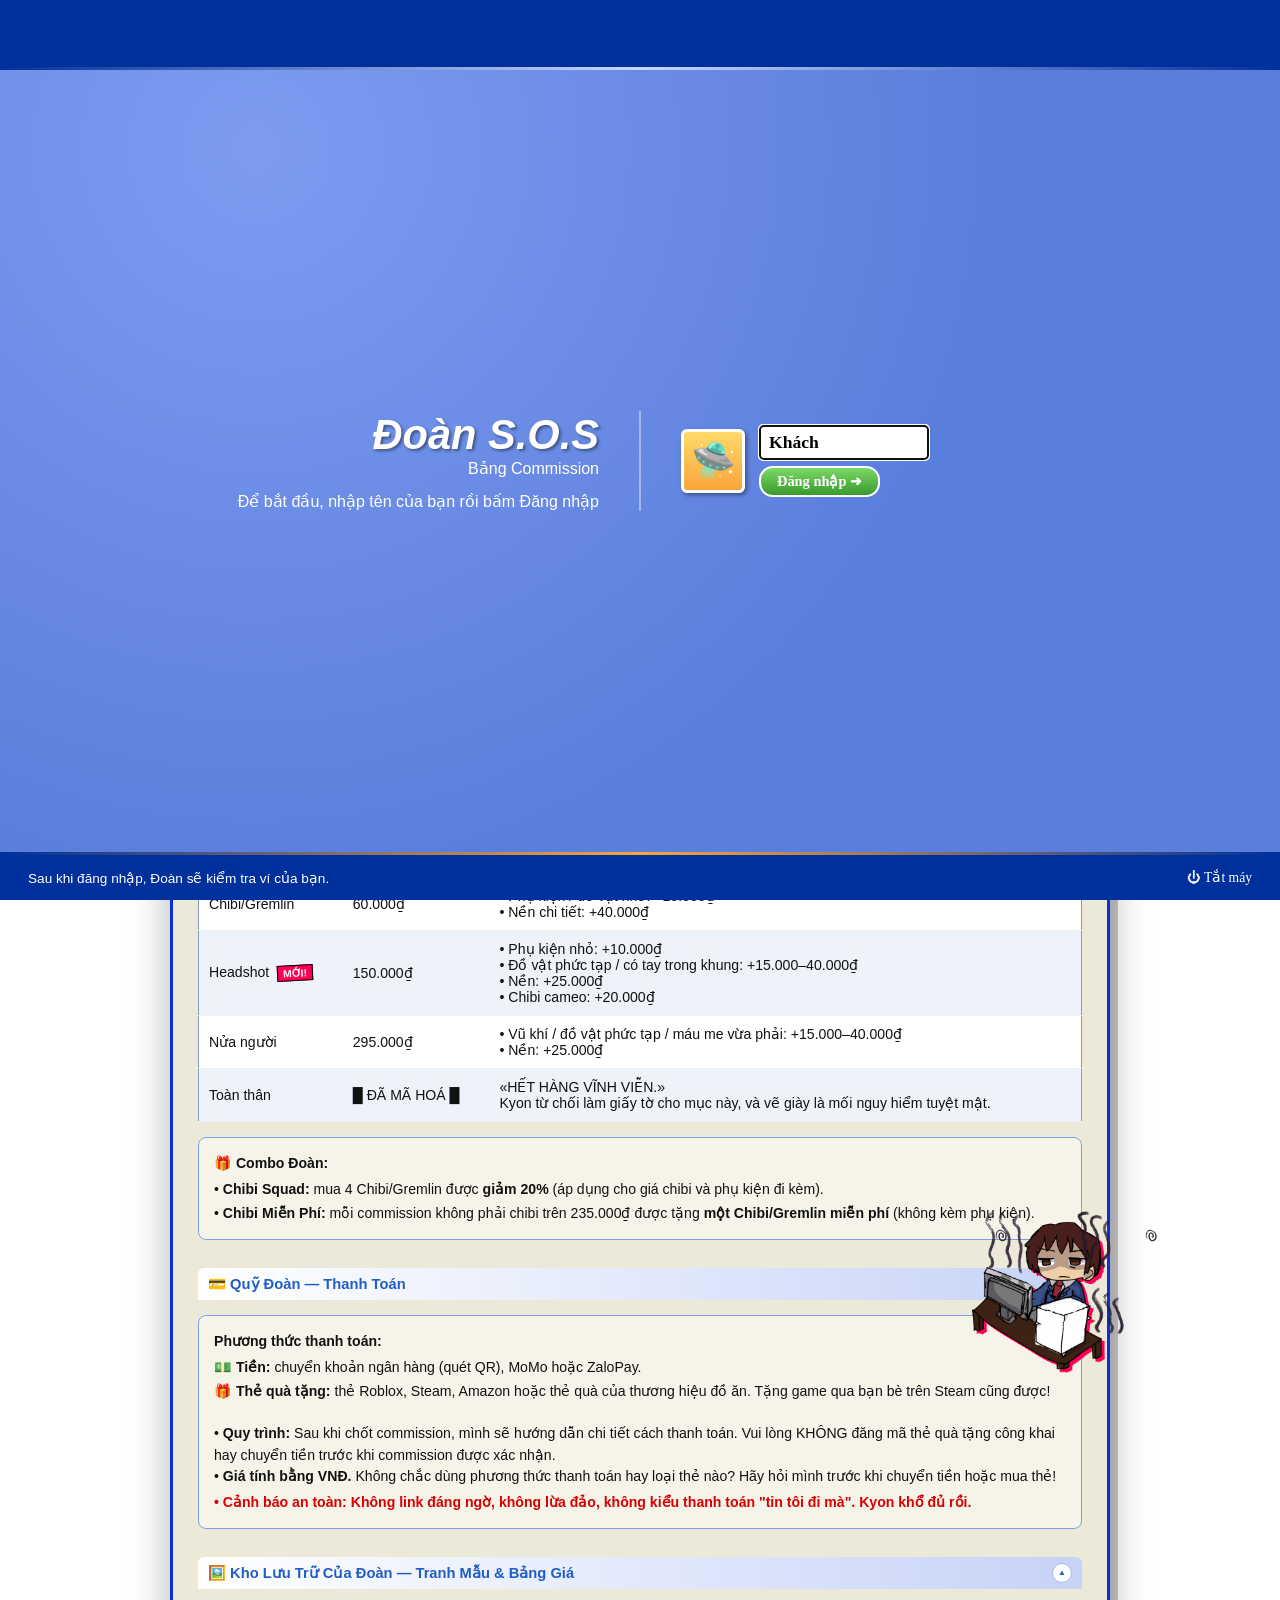
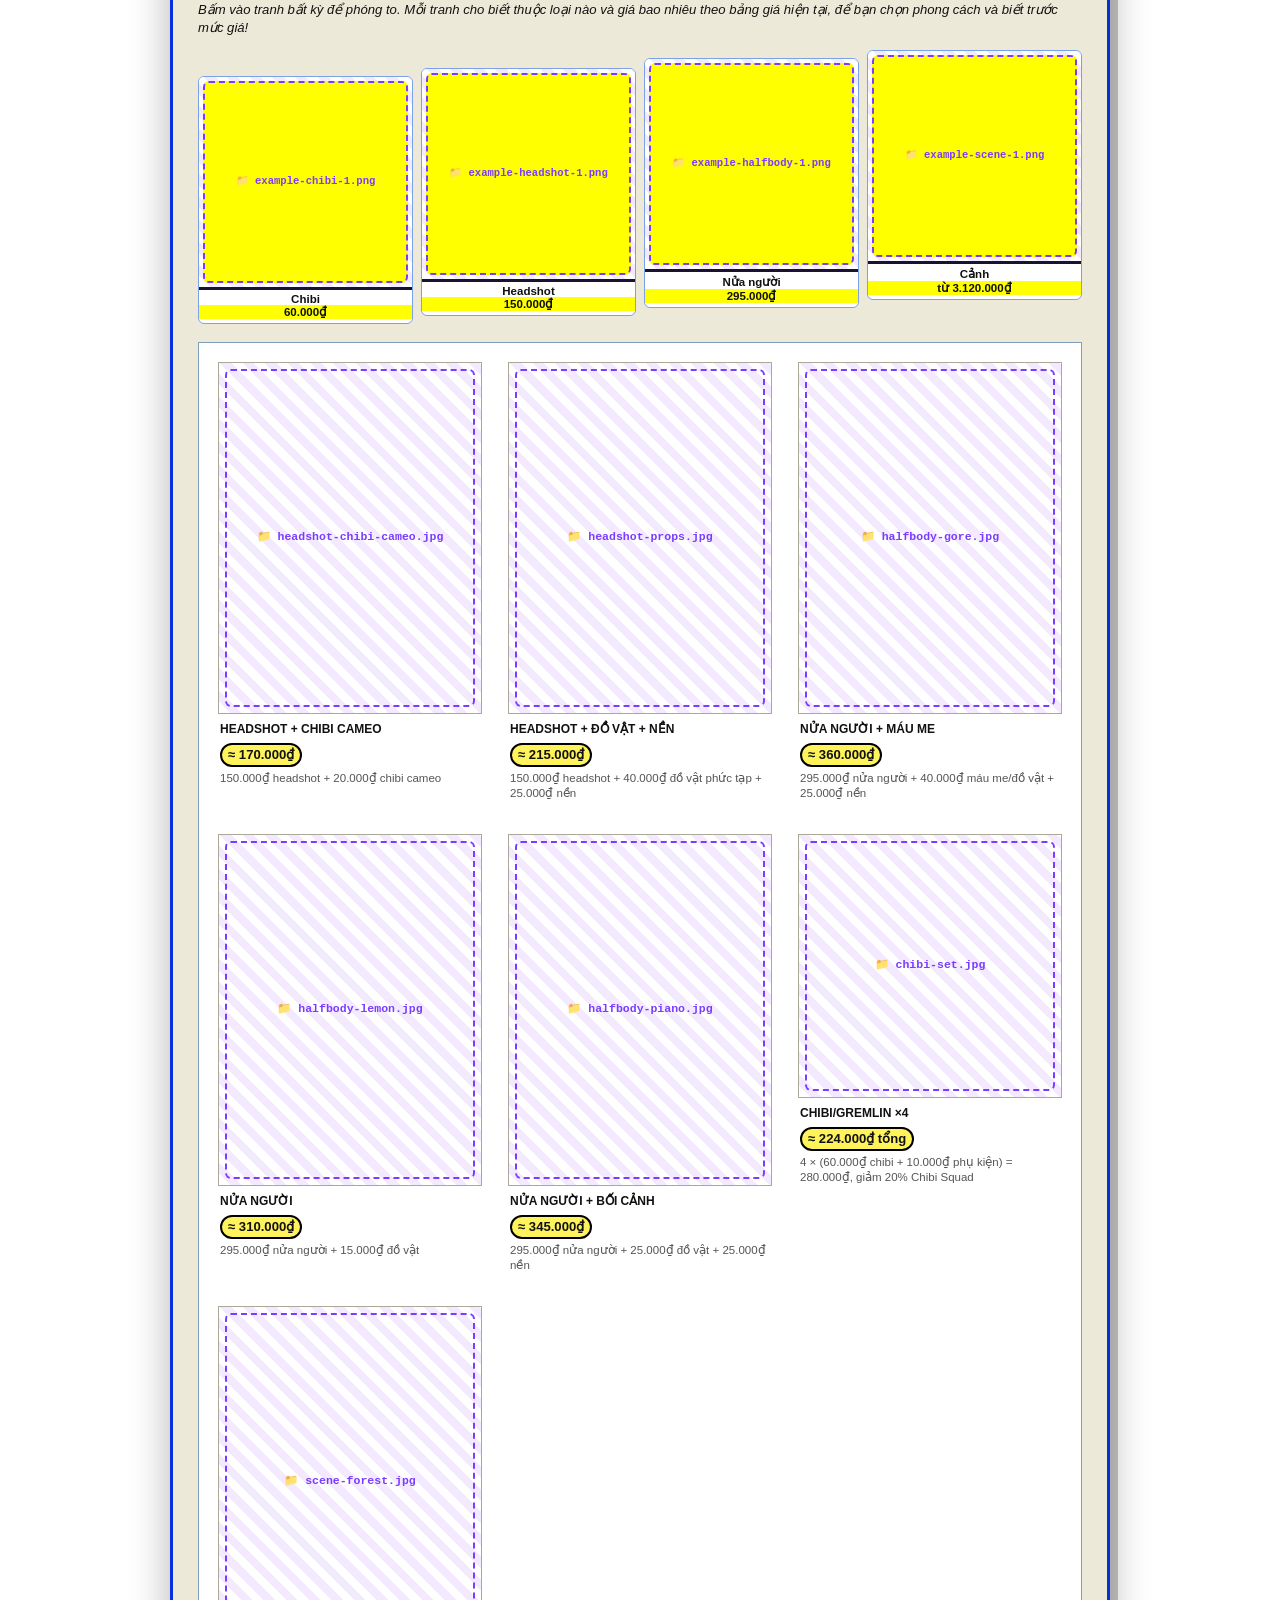
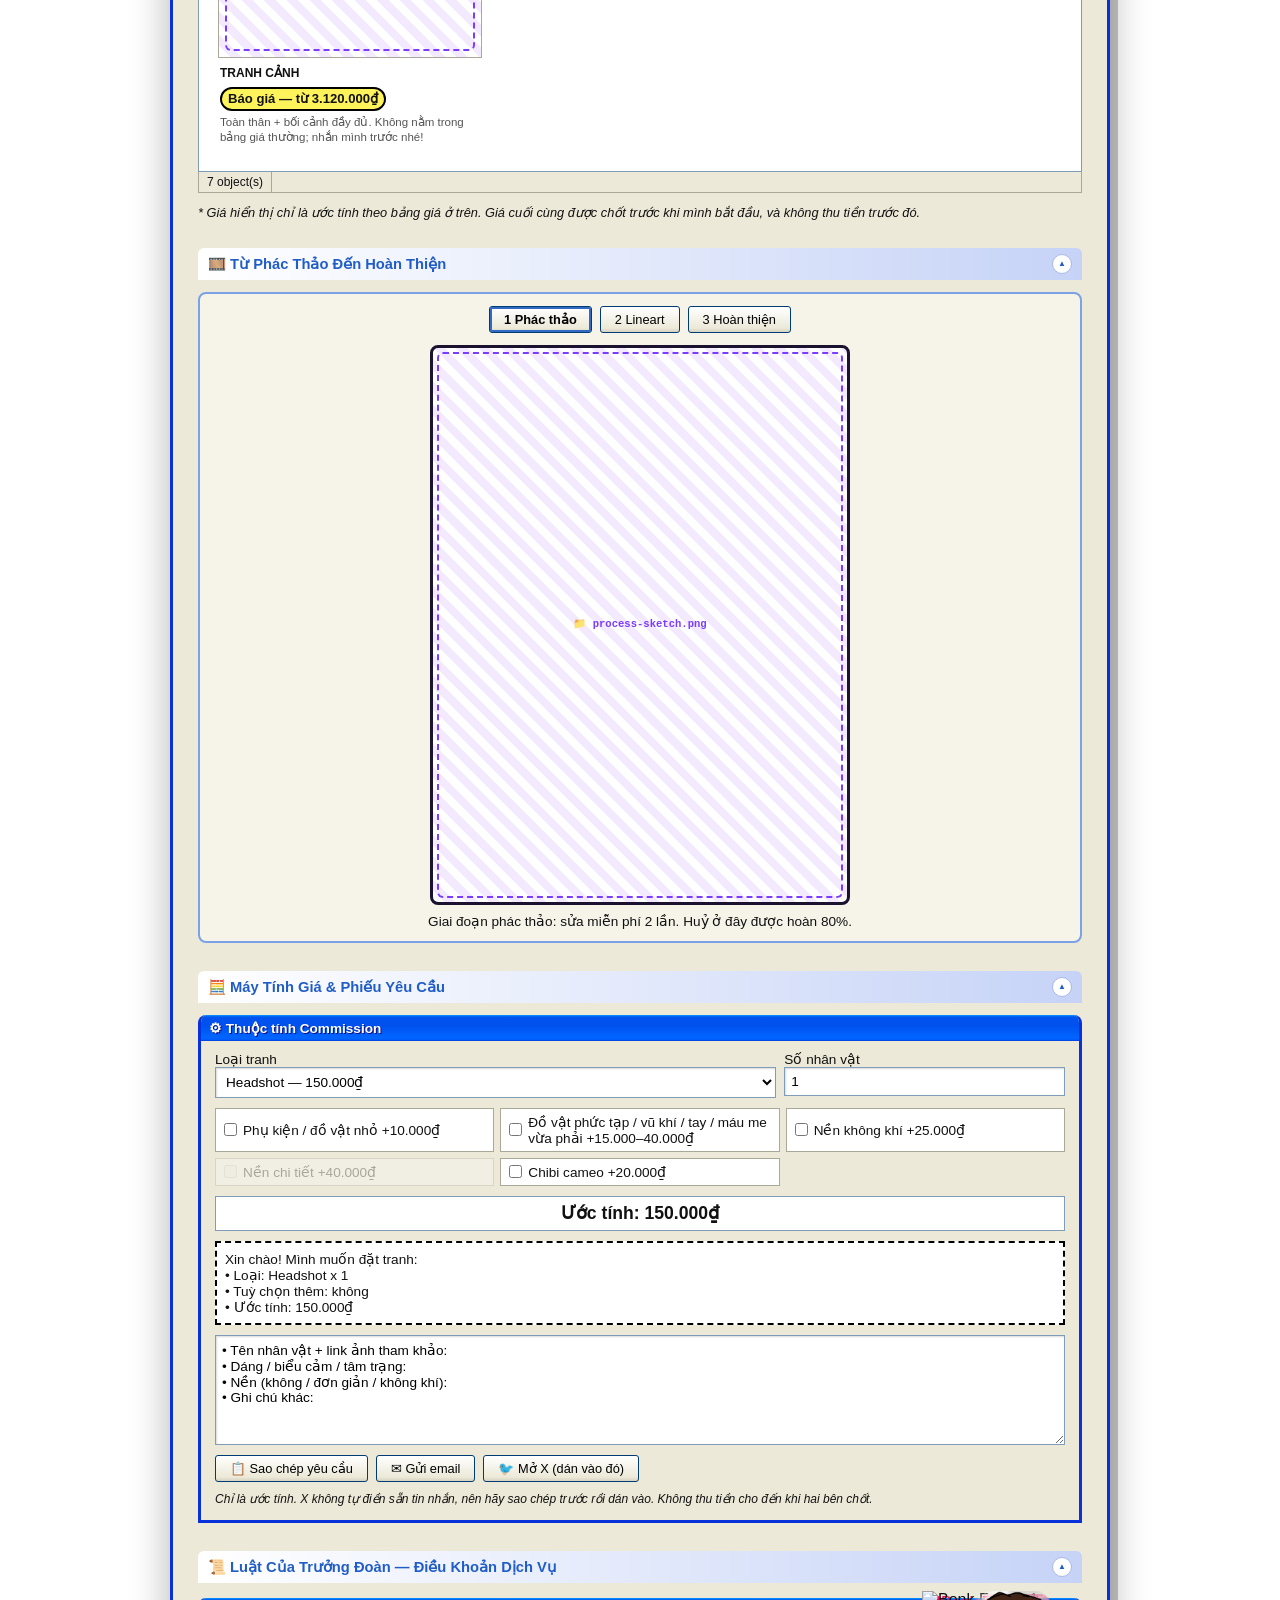
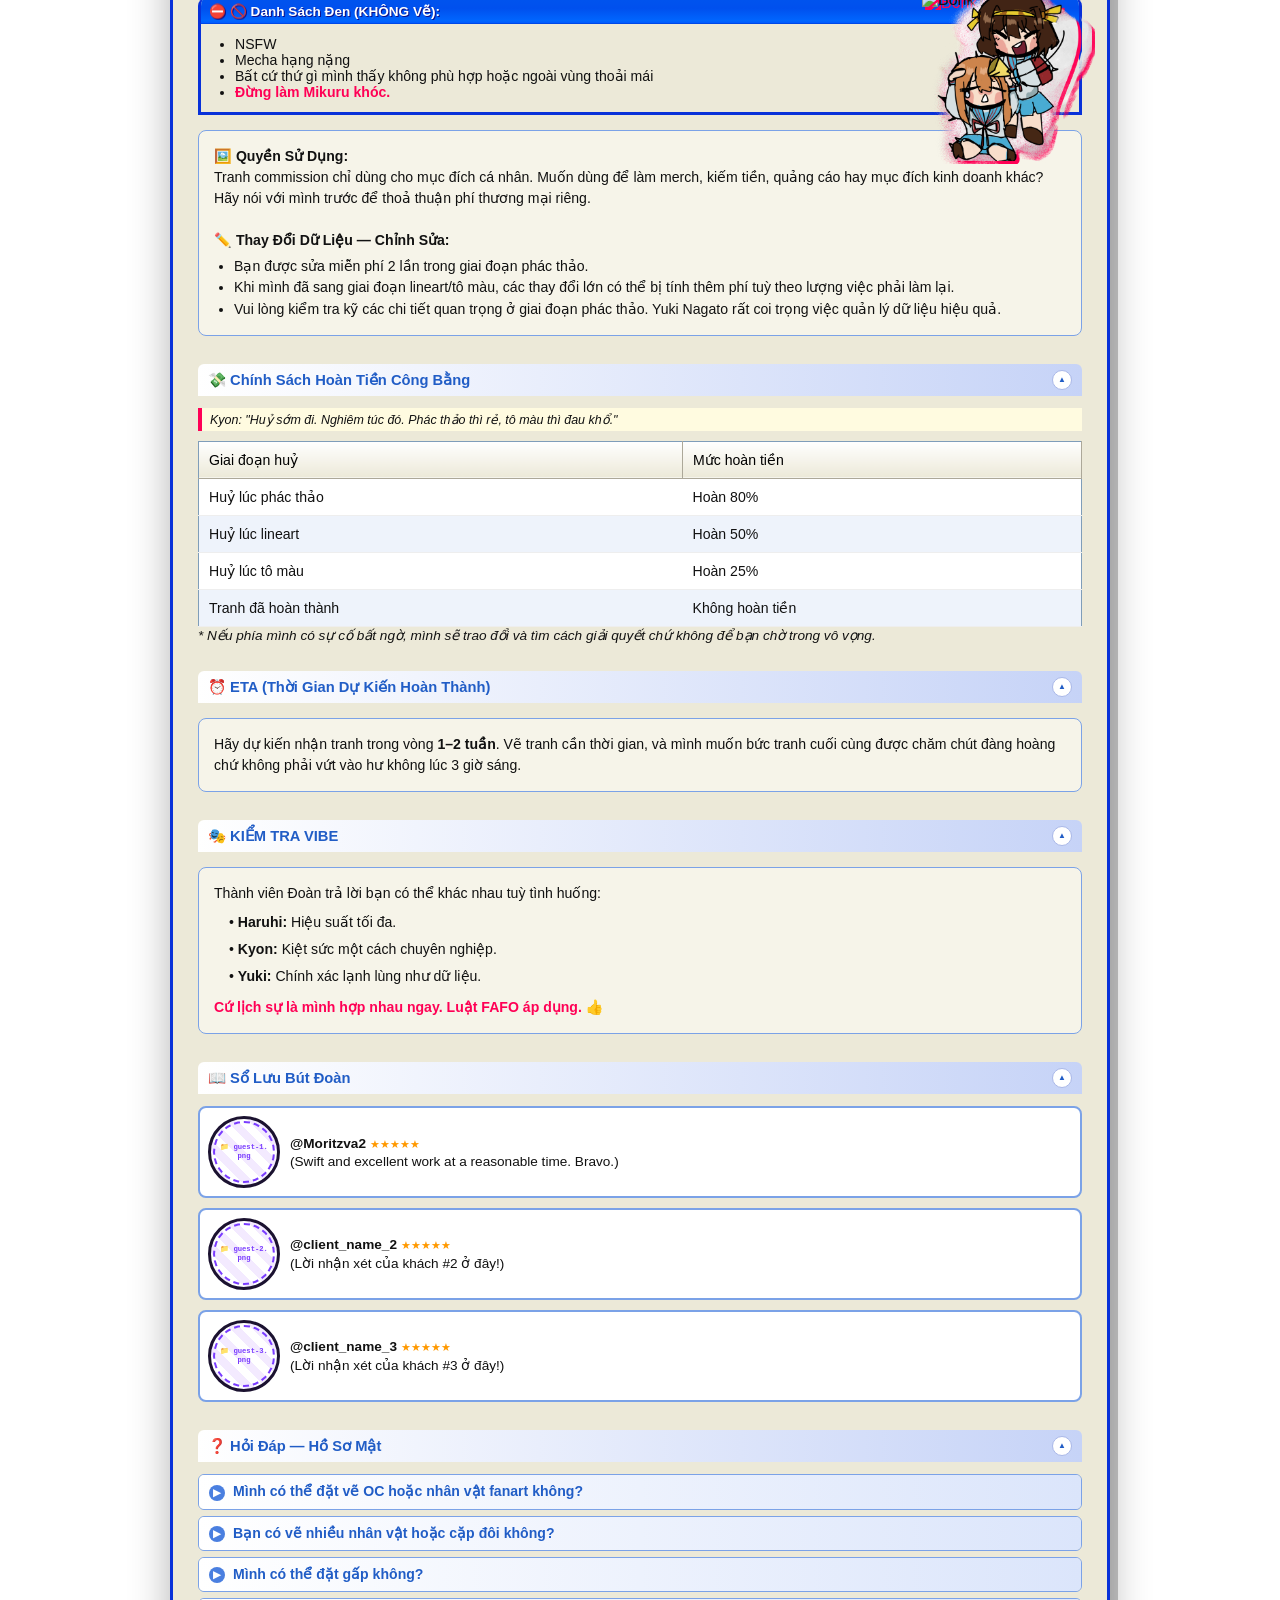
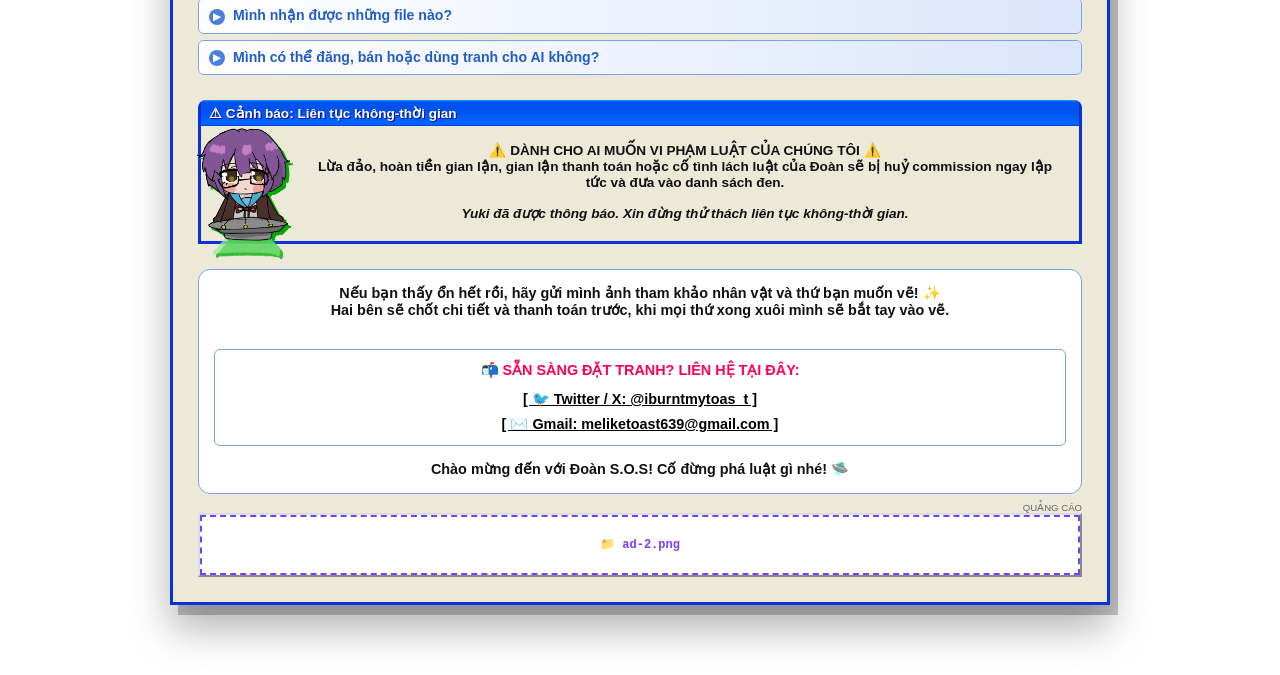
==== board-xp-vi.html @ 3e39c6c6 "Add files via upload" ====
<!DOCTYPE html>
<html lang="vi">
<head>
  <meta charset="UTF-8">
  <meta name="viewport" content="width=device-width, initial-scale=1.0">
  <title>★~ BẢNG COMMISSION CHÍNH THỨC ĐOÀN S.O.S ~★</title>
  <style>
    /* 2000s Teenage Blog Aesthetic Reset */
    * { box-sizing: border-box; margin: 0; padding: 0; }

    body {
      background-color: #f4f1ea;
      background-image: radial-gradient(#d3cbbd 1px, transparent 1px);
      background-size: 12px 12px;
      color: #111111;
      font-family: 'Courier New', Courier, monospace;
      padding: 20px;
      display: flex;
      justify-content: center;
      transition: background 0.2s ease;
      position: relative;
      overflow-x: hidden;
    }

    /* CONFETTI CANVAS */
    #confetti-canvas {
      position: fixed; top: 0; left: 0;
      width: 100vw; height: 100vh;
      pointer-events: none; z-index: 99999;
    }

    /* RETRO CONFETTI BUTTON */
    .confetti-btn-container { text-align: center; margin-bottom: 15px; }
    .confetti-btn {
      background: #ff0055; color: #ffffff;
      font-family: 'Courier New', monospace; font-weight: bold; font-size: 0.95rem;
      padding: 10px 18px; border: 3px solid #000000; box-shadow: 4px 4px 0px #ffff00;
      cursor: pointer; text-transform: uppercase; letter-spacing: 1px;
      transition: transform 0.1s ease, box-shadow 0.1s ease;
    }
    .confetti-btn:hover { background: #ff3377; transform: translate(-2px, -2px); box-shadow: 6px 6px 0px #ffff00; }
    .confetti-btn:active { transform: translate(2px, 2px); box-shadow: 2px 2px 0px #ffff00; }

    /* VGEN FLOATING SIDE BANNER */
    .vgen-side-banner {
      position: fixed; top: 25px; right: 25px; z-index: 999;
      background: #ffff00; border: 3px solid #000000; box-shadow: 5px 5px 0px #ff0055;
      padding: 12px 14px; max-width: 210px; text-align: center;
      animation: vgenSlideIn 0.8s cubic-bezier(0.175, 0.885, 0.32, 1.275) forwards,
                 vgenPulse 1.5s 0.8s infinite alternate ease-in-out;
    }
    @keyframes vgenSlideIn {
      0% { transform: translateX(250px) rotate(10deg); opacity: 0; }
      100% { transform: translateX(0) rotate(-1deg); opacity: 1; }
    }
    @keyframes vgenPulse {
      0% { transform: scale(1) rotate(-1deg); }
      100% { transform: scale(1.04) rotate(1deg); }
    }
    .vgen-banner-tag {
      background: #ff0055; color: #ffffff; font-size: 0.7rem; font-weight: bold;
      padding: 2px 6px; display: inline-block; margin-bottom: 6px; border: 1px solid #000; text-transform: uppercase;
    }
    .vgen-banner-title { font-size: 0.85rem; font-weight: 900; color: #000000; line-height: 1.2; margin-bottom: 8px; }
    .vgen-banner-btn {
      display: block; background: #00ccff; color: #000000; font-weight: bold; font-size: 0.8rem;
      padding: 6px 8px; border: 2px solid #000000; text-decoration: none; box-shadow: 2px 2px 0px #000;
      transition: all 0.1s ease;
    }
    .vgen-banner-btn:hover { background: #00ff00; transform: translate(-1px, -1px); box-shadow: 3px 3px 0px #000; }

    /* THANK YOU POPUP */
    .thank-you-box {
      display: none; background-color: #ffff00; color: #000000; border: 3px solid #000000;
      box-shadow: 5px 5px 0px #ff0055; padding: 12px 20px; margin-bottom: 20px;
      text-align: center; font-weight: bold; font-size: 0.9rem; position: relative;
      animation: popIn 0.2s cubic-bezier(0.175, 0.885, 0.32, 1.275);
    }
    @keyframes popIn { 0% { transform: scale(0.8); opacity: 0; } 100% { transform: scale(1); opacity: 1; } }
    .thank-you-box .close-btn {
      position: absolute; top: 4px; right: 8px; background: #000000; color: #ffffff; border: none;
      font-family: 'Courier New', monospace; font-weight: bold; font-size: 0.8rem; padding: 2px 6px; cursor: pointer;
    }
    .thank-you-box .close-btn:hover { background: #ff0055; }

    /* YUKI DATA OVERWRITE STYLES */
    body.yuki-overwrite-mode {
      background-color: #000000 !important; background-image: none !important;
      filter: grayscale(100%) contrast(150%) !important;
    }
    body.yuki-overwrite-mode .board-container {
      background-color: #050505 !important; border-color: #00ff00 !important;
      box-shadow: 0px 0px 15px #00ff00 !important; color: #00ff00 !important;
      font-family: 'Courier New', monospace !important;
    }
    body.yuki-overwrite-mode table,
    body.yuki-overwrite-mode .info-box,
    body.yuki-overwrite-mode .header-banner,
    body.yuki-overwrite-mode .blacklist-box,
    body.yuki-overwrite-mode .visitor-counter-top,
    body.yuki-overwrite-mode .space-time-warning,
    body.yuki-overwrite-mode .footer-msg,
    body.yuki-overwrite-mode .contact-links,
    body.yuki-overwrite-mode .confetti-btn,
    body.yuki-overwrite-mode .thank-you-box,
    body.yuki-overwrite-mode .vgen-side-banner,
    body.yuki-overwrite-mode .art-card,
    body.yuki-overwrite-mode .art-caption {
      background-color: #000000 !important; color: #00ff00 !important;
      border-color: #00ff00 !important; box-shadow: none !important;
    }
    body.yuki-overwrite-mode .contact-links a,
    body.yuki-overwrite-mode .vgen-banner-btn {
      color: #00ff00 !important; border-color: #00ff00 !important; background: #000000 !important;
    }
    body.yuki-overwrite-mode th { background-color: #003300 !important; color: #00ff00 !important; }

    .board-container {
      width: 100%; max-width: 820px; background-color: #ffffff; border: 4px solid #000000;
      box-shadow: 8px 8px 0px #ff0055, 16px 16px 0px #00ccff; padding: 25px; position: relative;
    }

    /* HEADER */
    .header-banner { position: relative; background: #fff0f5; border: 3px double #ff0055; padding: 20px 15px; margin-bottom: 20px; }
    .header-banner h1 {
      font-size: 1.4rem; color: #ff0055; text-transform: uppercase; letter-spacing: -1px;
      max-width: 65%; background: #ffff00; display: inline-block; padding: 2px 6px; border: 2px solid #000;
    }
    .header-subtext { margin-top: 12px; font-size: 0.85rem; font-weight: bold; color: #000; max-width: 65%; line-height: 1.4; }

    /* HARUHI TOP-RIGHT DUAL OVERLAY */
    .haruhi-top-right { position: absolute; top: -20px; right: 5px; width: 170px; height: 170px; z-index: 10; pointer-events: none; }
    .haruhi-layer { position: absolute; top: 0; left: 0; width: 100%; height: auto; }
    .layer-bottom { z-index: 1; animation: rotate-bottom 0.9s steps(1) infinite; }
    .layer-top { z-index: 2; animation: rotate-top 0.4s steps(1) infinite; }
    @keyframes rotate-bottom { 0%, 100% { transform: rotate(45deg); } 50% { transform: rotate(-45deg); } }
    @keyframes rotate-top { 0%, 100% { transform: rotate(-45deg); } 50% { transform: rotate(45deg); } }

    /* VISITOR COUNTER */
    .visitor-counter-top {
      background-color: #000000; border: 3px solid #ffff00; padding: 10px 15px; margin-bottom: 25px;
      color: #ffffff; font-size: 0.85rem; font-weight: bold; text-align: center;
      box-shadow: 4px 4px 0px #ff0055; line-height: 1.6;
    }
    .counter-display {
      background-color: #ffffff; color: #000000; font-family: 'Courier New', monospace; font-weight: 900;
      font-size: 1.2rem; padding: 2px 10px; border: 2px solid #ff0055; margin: 0 4px;
      display: inline-block; letter-spacing: 2px; box-shadow: inset 2px 2px 0px #ccc;
    }

    .section-title {
      background-color: #00ccff; color: #000; font-weight: bold; font-size: 1.1rem; padding: 4px 10px;
      border: 2px solid #000; display: inline-block; margin: 20px 0 12px 0; box-shadow: 3px 3px 0px #000;
    }

    /* RATES + KYON */
    .rates-section-wrapper { position: relative; margin-bottom: 20px; }
    .kyon-overlay-container { position: absolute; bottom: -130px; right: -50px; width: 170px; height: 170px; z-index: 10; pointer-events: none; }
    .kyon-base {
      position: absolute; top: 0; left: 0; width: 100%; height: auto; z-index: 2;
      transform-origin: bottom center; animation: kyon-sway 1s steps(1) infinite;
      filter: drop-shadow(3px 3px 0px #ff0055);
    }
    @keyframes kyon-sway { 0%, 100% { transform: rotate(-5deg); } 50% { transform: rotate(5deg); } }
    .kyon-tired {
      position: absolute; top: 0; left: 0; width: 100%; height: auto; z-index: 3; transform-origin: bottom center;
      animation: kyon-sway 1s steps(1) infinite, kyon-tired-flicker 0.8s ease-in-out infinite alternate;
    }
    @keyframes kyon-tired-flicker { 0% { opacity: 0.2; } 100% { opacity: 0.95; } }
    .kyon-swirl { position: absolute; width: 70px; height: 70px; z-index: 1; }
    .swirl-left { top: 5px; left: -25px; animation: swirl-spin-left 1.8s linear infinite; }
    .swirl-right { top: 5px; right: -25px; animation: swirl-spin-right 1.8s linear infinite; }
    @keyframes swirl-spin-left { from { transform: rotate(0deg); } to { transform: rotate(360deg); } }
    @keyframes swirl-spin-right { from { transform: scaleX(-1) rotate(0deg); } to { transform: scaleX(-1) rotate(-360deg); } }

    /* TOS + BONK */
    .tos-section-wrapper { position: relative; margin-top: 15px; }
    .bonk-overlay-container { position: absolute; top: 40px; right: -10px; width: 170px; height: 170px; z-index: 10; pointer-events: none; }
    .bonk-layer { position: absolute; top: 0; left: 0; width: 100%; height: auto; filter: drop-shadow(3px 3px 0px #ff0055); }
    .bonk-layer-bottom { z-index: 1; animation: bonk-swap-bottom 0.5s steps(1) infinite; }
    .bonk-layer-top { z-index: 2; animation: bonk-swap-top 0.5s steps(1) infinite; }
    @keyframes bonk-swap-bottom { 0%, 100% { opacity: 1; transform: scale(1); } 50% { opacity: 0; transform: scale(0.98); } }
    @keyframes bonk-swap-top { 0%, 100% { opacity: 0; transform: scale(0.98); } 50% { opacity: 1; transform: scale(1); } }

    /* TABLES */
    table { width: 100%; border-collapse: collapse; margin-bottom: 0; background: #fff; border: 2px solid #000; }
    th, td { border: 1px dashed #000; padding: 10px; text-align: left; font-size: 0.88rem; }
    th { background-color: #ffea00; color: #000; font-weight: bold; text-transform: uppercase; }
    .new-badge {
      display: inline-block; background: #ff0055; color: #fff; font-size: 0.65rem; font-weight: bold;
      padding: 1px 5px; border: 1px solid #000; margin-left: 4px; transform: rotate(-3deg); vertical-align: middle;
    }

    /* BOXES */
    .info-box { background-color: #f9f9f9; border: 2px solid #000; padding: 15px; margin: 15px 0; font-size: 0.88rem; line-height: 1.5; }
    .blacklist-box { background-color: #fff0f0; border: 2px solid #ff0000; padding: 15px; margin: 15px 0; }
    .blacklist-title { color: #d80000; font-weight: bold; font-size: 1rem; text-transform: uppercase; }

    /* PORTFOLIO GALLERY */
    .gallery-note { font-size: 0.82rem; font-style: italic; margin-bottom: 12px; line-height: 1.4; }
    .gallery-grid { display: grid; grid-template-columns: repeat(auto-fill, minmax(230px, 1fr)); gap: 16px; }
    .art-card {
      background: #fff; border: 3px solid #000; box-shadow: 4px 4px 0px #ff0055;
      display: flex; flex-direction: column; transition: transform 0.1s ease, box-shadow 0.1s ease;
    }
    .art-card:nth-child(even) { box-shadow: 4px 4px 0px #00ccff; }
    .art-card:hover { transform: translate(-2px, -2px); box-shadow: 6px 6px 0px #ffff00; }
    .art-thumb { position: relative; aspect-ratio: 3 / 4; overflow: hidden; border-bottom: 3px solid #000; cursor: zoom-in; background: #eee; }
    .art-thumb img { width: 100%; height: 100%; object-fit: cover; display: block; }
    .art-card.wide .art-thumb { aspect-ratio: 1 / 1; }
    .art-caption { padding: 8px 10px 10px; font-size: 0.8rem; line-height: 1.35; background: #fffbe0; flex: 1; }
    .art-tier { font-weight: bold; text-transform: uppercase; font-size: 0.75rem; }
    .art-price {
      display: inline-block; margin-top: 6px; background: #ffff00; border: 2px solid #000;
      font-weight: 900; padding: 1px 6px; font-size: 0.82rem;
    }
    .art-breakdown { display: block; margin-top: 4px; font-size: 0.72rem; color: #555; }
    /* click-to-reveal for gore */
    .art-thumb.sensitive img { filter: blur(22px) brightness(0.8); transform: scale(1.1); }
    .art-thumb.sensitive::after {
      content: "⚠ MÁU ME — BẤM ĐỂ XEM"; position: absolute; inset: 0; display: flex; align-items: center; justify-content: center;
      text-align: center; padding: 10px; color: #fff; background: rgba(0,0,0,0.35); font-weight: bold; font-size: 0.85rem;
    }
    .price-disclaimer { margin-top: 12px; font-size: 0.8rem; font-style: italic; }

    /* LIGHTBOX */
    #lightbox {
      position: fixed; inset: 0; background: rgba(0,0,0,0.9); z-index: 9998; display: none;
      align-items: center; justify-content: center; padding: 20px; cursor: zoom-out; flex-direction: column;
    }
    #lightbox.active { display: flex; }
    #lightbox img { max-width: 100%; max-height: 88vh; border: 3px solid #fff; box-shadow: 6px 6px 0 #ff0055; }
    #lightbox-cap { color: #fff; font-family: 'Courier New', monospace; font-size: 0.85rem; margin-top: 10px; text-align: center; }

    /* SPACE TIME WARNING + YUKI */
    .space-time-warning {
      position: relative; background-color: #e6ffe6; border: 2px solid #00aa00; color: #006600;
      padding: 20px; padding-left: 110px; margin-top: 25px; font-weight: bold; font-size: 0.85rem;
      text-align: center; box-shadow: 4px 4px 0px #00aa00;
    }
    .yuki-ufo-container { position: absolute; bottom: -15px; left: -20px; width: 130px; height: 130px; z-index: 10; pointer-events: auto; cursor: pointer; }
    .yuki-layer { position: absolute; top: 0; left: 0; width: 100%; height: auto; filter: drop-shadow(3px 3px 0px #00aa00); transition: transform 0.2s ease-in-out; }
    .yuki-layer-bottom { z-index: 1; animation: yuki-swap-bottom 0.6s steps(1) infinite; }
    .yuki-layer-top { z-index: 2; animation: yuki-swap-top 0.6s steps(1) infinite; }
    @keyframes yuki-swap-bottom { 0%, 100% { opacity: 1; transform: translateY(0px); } 50% { opacity: 0; transform: translateY(-4px); } }
    @keyframes yuki-swap-top { 0%, 100% { opacity: 0; transform: translateY(-4px); } 50% { opacity: 1; transform: translateY(0px); } }
    .yuki-ufo-container:hover { animation: ufo-hover-move 1.2s ease-in-out infinite alternate; }
    @keyframes ufo-hover-move {
      0% { transform: translateY(0px) rotate(0deg); }
      50% { transform: translateY(-8px) rotate(-3deg); }
      100% { transform: translateY(-3px) rotate(4deg); }
    }

    .vibe-tag { display: inline-block; background: #ff0055; color: #fff; font-weight: bold; padding: 2px 8px; font-size: 0.75rem; margin-bottom: 10px; transform: rotate(-2deg); }
    .vibe-check-list { list-style: none; padding-left: 0; }
    .vibe-check-list li { margin-bottom: 6px; }
    .footer-msg { margin-top: 25px; padding: 15px; background: #ffffcc; border: 2px dashed #000; font-size: 0.9rem; font-weight: bold; text-align: center; }
    .contact-links { margin: 15px 0; padding: 12px; background: #ffffff; border: 2px solid #000; display: flex; flex-direction: column; gap: 8px; align-items: center; }
    .contact-links a { color: #000000; text-decoration: underline; font-weight: bold; }

    /* TERMINAL POPUP */
    #yuki-terminal {
      position: fixed; top: 0; left: 0; width: 100vw; height: 100vh; background: rgba(0, 0, 0, 0.92);
      z-index: 9999; display: flex; justify-content: center; align-items: center;
      opacity: 0; pointer-events: none; transition: opacity 0.2s ease-in-out; cursor: pointer;
    }
    #yuki-terminal.active { opacity: 1; pointer-events: auto; }
    .terminal-content { border: 2px solid #00ff00; padding: 30px; background: #000; box-shadow: 0 0 20px #00ff00; text-align: center; max-width: 500px; font-family: 'Courier New', monospace; }
    .yuki-msg { color: #00ff00; font-size: 1.3rem; font-weight: bold; letter-spacing: 1px; margin-bottom: 10px; text-shadow: 0 0 8px #00ff00; }
    .yuki-sub { color: #00aa00; font-size: 0.9rem; margin-bottom: 20px; }
    .yuki-hint { color: #888888; font-size: 0.75rem; font-style: italic; }

    /* ===== v3 ADDITIONS ===== */
    html{scroll-behavior:smooth}
    [id]{scroll-margin-top:70px}
    .js .reveal{opacity:0;transform:translateY(18px);transition:opacity .5s ease,transform .5s ease}
    .js .reveal.in{opacity:1;transform:none}
    .status-bar{display:flex;flex-wrap:wrap;align-items:center;gap:10px;border:3px solid #000;background:#fff;padding:8px 12px;margin-bottom:12px;font-weight:bold;font-size:.85rem;box-shadow:4px 4px 0 #000}
    .status-badge{padding:2px 8px;border:2px solid #000;text-transform:uppercase;color:#fff}
    .st-open{background:#00aa44}.st-waitlist{background:#ff9900}.st-closed{background:#d80000}
    .slots{display:flex;gap:4px}.slot{width:22px;height:14px;border:2px solid #000;background:#fff;display:block}.slot.taken{background:#ff0055}
    .nav{position:sticky;top:6px;z-index:500;display:flex;flex-wrap:wrap;gap:4px;justify-content:center;background:#ffff00;border:3px solid #000;padding:6px;margin-bottom:16px;box-shadow:4px 4px 0 #ff0055}
    .nav a{color:#000;font-weight:bold;font-size:.76rem;text-decoration:none;padding:3px 7px;text-transform:uppercase}
    .nav a:hover,.nav a.on{background:#000;color:#ffff00}
    .steps{display:grid;grid-template-columns:repeat(auto-fit,minmax(130px,1fr));gap:8px;margin:12px 0 18px}
    .step{border:2px solid #000;background:#fffbe0;padding:8px;font-size:.78rem;line-height:1.35}
    .step b{display:inline-block;background:#ff0055;color:#fff;border-radius:50%;width:22px;height:22px;text-align:center;line-height:22px;margin-right:4px}
    .quip{font-size:.78rem;font-style:italic;background:#fffbe0;border-left:4px solid #ff0055;padding:4px 8px;margin:0 0 10px}
    .ladder{display:grid;grid-template-columns:repeat(4,1fr);gap:8px;margin-bottom:18px;align-items:end}
    .rung{border:3px solid #000;background:#fff;text-align:center;font-size:.72rem;font-weight:bold;padding-bottom:4px}
    .rung img{width:100%;aspect-ratio:1;object-fit:cover;border-bottom:3px solid #000;display:block;margin-bottom:3px}
    .rung:nth-child(2){margin-bottom:8px}.rung:nth-child(3){margin-bottom:16px}.rung:nth-child(4){margin-bottom:24px}
    .rung span{display:block;background:#ffff00}
    .calc{border:3px solid #000;background:#f0fbff;padding:14px;box-shadow:5px 5px 0 #00ccff;display:grid;gap:10px;font-size:.85rem}
    .calc select,.calc input[type=number],.calc textarea{font-family:inherit;border:2px solid #000;padding:6px;width:100%;background:#fff}
    .calc textarea{min-height:110px;resize:vertical}
    .addons{display:grid;grid-template-columns:repeat(auto-fit,minmax(220px,1fr));gap:6px}
    .ad{display:flex;gap:6px;align-items:center;border:2px dashed #000;padding:5px 8px;background:#fff;cursor:pointer}
    .ad.off{opacity:.3;pointer-events:none}
    .total{font-size:1.3rem;font-weight:900;background:#ffff00;border:3px solid #000;padding:6px 12px;text-align:center}
    #c-sum{white-space:pre-wrap;background:#fff;border:2px dashed #000;padding:8px;font-family:inherit}
    .row{display:flex;gap:8px;flex-wrap:wrap}
    .btn{font-family:inherit;font-weight:bold;border:3px solid #000;background:#ff0055;color:#fff;padding:8px 12px;cursor:pointer;box-shadow:3px 3px 0 #000;text-decoration:none;font-size:.78rem;text-transform:uppercase;display:inline-block}
    .btn:hover{transform:translate(-1px,-1px);box-shadow:4px 4px 0 #000}.btn.alt{background:#00ccff;color:#000}
    .fab{position:fixed;right:18px;bottom:18px;z-index:900;animation:vgenPulse 1.5s infinite alternate ease-in-out}
    .snd{position:fixed;left:18px;bottom:18px;z-index:900}
    details{border:2px solid #000;background:#fff;margin-bottom:6px}
    summary{cursor:pointer;font-weight:bold;padding:8px 10px;background:#fff0f5;font-size:.88rem}
    details[open] summary{background:#ffea00}
    details p{padding:8px 10px;font-size:.85rem;line-height:1.5}
    body.yuki-overwrite-mode :is(.status-bar,.nav,.nav a,.calc,.step,.rung,.rung span,details,summary,.quip,.total,.btn,.ad,#c-sum,.fab,.snd){background:#000!important;color:#00ff00!important;border-color:#00ff00!important;box-shadow:none!important}
    @media (max-width:640px){.ladder{grid-template-columns:repeat(2,1fr)}.rung:nth-child(n){margin-bottom:0}.fab,.snd{bottom:10px}.fab{right:10px}.snd{left:10px}}

    /* RESPONSIVE */
    @media (max-width: 1024px) {
      .vgen-side-banner { position: relative; top: 0; right: 0; max-width: 100%; margin-bottom: 15px; }
    }
    @media (max-width: 640px) {
      body { padding: 10px; flex-direction: column; }
      .board-container { padding: 15px; }
      .header-banner h1, .header-subtext { max-width: 100%; }
      .haruhi-top-right { width: 90px; height: 90px; top: -30px; right: 0; }
      .kyon-overlay-container, .bonk-overlay-container { display: none; }
      .blacklist-box ul { max-width: 100% !important; }
      .space-time-warning { padding-left: 20px; padding-top: 100px; }
      .yuki-ufo-container { left: 50%; margin-left: -65px; top: -20px; bottom: auto; }
      th, td { padding: 6px; font-size: 0.8rem; }
    }

    /* ===== v4 REDESIGN: Y2K desktop-window blog ===== */
    :root{--ink:#1b1230;--pink:#ff5fa2;--hot:#ff0055;--cyan:#38d6ff;--lemon:#fff35c;--head:'Pixelify Sans','Trebuchet MS','Comic Sans MS',sans-serif}
    body{font-family:Verdana,Tahoma,'Trebuchet MS',sans-serif;
      background:radial-gradient(rgba(255,255,255,.7) 2px,transparent 2.5px) 0 0/30px 30px,linear-gradient(135deg,#ffd6ea 0%,#d7f2ff 50%,#fff4bf 100%) fixed}
    .board-container{border-radius:16px;border-color:var(--ink);box-shadow:8px 8px 0 var(--pink),16px 16px 0 var(--cyan);
      background-color:#fffdf7;background-image:repeating-linear-gradient(transparent 0 27px,#e9f1ff 27px 28px)}
    .ticker{overflow:hidden;white-space:nowrap;background:var(--ink);color:var(--lemon);border-radius:8px;margin-bottom:14px;font:.78rem/1 var(--head);padding:6px 0;letter-spacing:1px}
    .ticker span{display:inline-block;padding-left:100%;animation:tick 26s linear infinite}
    @keyframes tick{to{transform:translateX(-100%)}}
    .header-banner{border-radius:14px;border-color:var(--hot);background:linear-gradient(135deg,#fff0f8,#e8f8ff)}
    .header-banner h1,.section-title,.art-tier,.total,.counter-display{font-family:var(--head)}
    .header-banner h1{border-radius:6px;font-size:1.5rem;box-shadow:3px 3px 0 var(--ink)}
    .section-title{display:block;position:relative;margin:28px 0 12px;padding:7px 90px 7px 12px;color:#fff;border:3px solid var(--ink);border-radius:10px 10px 0 0;
      background:linear-gradient(90deg,#2b59ff,#38d6ff);text-shadow:1px 1px 0 #0a2a8a;box-shadow:none;letter-spacing:.5px}
    .section-title::after{content:"_ □ ×";position:absolute;right:8px;top:50%;transform:translateY(-50%);font:700 .75rem var(--head);letter-spacing:3px;
      background:#fff;color:var(--ink);padding:1px 6px;border:2px solid var(--ink);border-radius:5px;text-shadow:none}
    table{border-radius:8px;border-color:var(--ink);border-width:3px}
    th{background:linear-gradient(#fff35c,#ffd23c)}
    tbody tr:hover{background:#fff0f8}
    .info-box,.blacklist-box,.calc,.gb-entry,.proc{border-radius:12px;border:3px solid var(--ink);box-shadow:4px 4px 0 var(--cyan)}
    .blacklist-box{border-color:#d80000;box-shadow:4px 4px 0 #ffb3b3}
    .vgen-side-banner,.visitor-counter-top,.status-bar,.thank-you-box,.nav,.footer-msg,.space-time-warning,.contact-links{border-radius:12px}
    .nav{background:linear-gradient(#f2f7ff,#c9d9ff);border-color:var(--ink);box-shadow:4px 4px 0 var(--pink)}
    .nav a{border-radius:999px}
    .btn,.confetti-btn{background:linear-gradient(#ff9ac8,#ff2a7a);border:3px solid var(--ink);border-radius:999px;box-shadow:0 4px 0 var(--ink),inset 0 2px 0 rgba(255,255,255,.55);color:#fff;text-shadow:1px 1px 0 rgba(0,0,0,.3)}
    .btn.alt{background:linear-gradient(#a8ecff,#2cc4f5);color:var(--ink);text-shadow:none}
    .btn:hover,.confetti-btn:hover{transform:translateY(-2px);box-shadow:0 6px 0 var(--ink),inset 0 2px 0 rgba(255,255,255,.55)}
    .btn:active,.confetti-btn:active{transform:translateY(3px);box-shadow:0 1px 0 var(--ink)}
    .btn.on{outline:3px solid var(--lemon);outline-offset:2px}
    /* polaroid gallery */
    .art-card{position:relative;padding:8px 8px 0;border:3px solid var(--ink);border-radius:6px;box-shadow:4px 4px 0 var(--pink);transition:rotate .15s,scale .15s,box-shadow .15s}
    .art-card:nth-child(odd){rotate:-1.3deg}.art-card:nth-child(even){rotate:1.1deg}
    .art-card:hover{rotate:0deg;scale:1.03;transform:none;box-shadow:6px 6px 0 var(--lemon);z-index:3}
    .art-card::before{content:"";position:absolute;top:-12px;left:50%;width:74px;height:22px;margin-left:-37px;background:rgba(255,243,92,.8);border:1px dashed rgba(0,0,0,.25);rotate:-3deg;z-index:2}
    .art-thumb{border:2px solid var(--ink);border-radius:3px}
    .art-caption{background:#fff}
    .art-price{border-radius:999px;background:var(--lemon)}
    .rung{border-radius:10px;overflow:hidden}
    /* image slots with visible filenames */
    .ph{position:relative;aspect-ratio:1;background:repeating-linear-gradient(45deg,#fff 0 8px,#f3eaff 8px 16px);overflow:hidden}
    .ph img{width:100%;height:100%;object-fit:cover;display:block}
    .ph .ph-name{display:none}
    .ph.missing img{display:none}
    .ph.missing .ph-name{display:flex;position:absolute;inset:4px;align-items:center;justify-content:center;text-align:center;padding:4px;font:700 .66rem/1.3 monospace;color:#7a3cff;border:2px dashed #7a3cff;border-radius:6px;word-break:break-all}
    .rung .ph{border-bottom:3px solid var(--ink);margin-bottom:3px}
    .ph.tall{aspect-ratio:3/4;max-width:420px;margin:0 auto 8px;border:3px solid var(--ink);border-radius:8px}
    .proc{background:#fff;padding:12px}
    .tabs{display:flex;gap:8px;flex-wrap:wrap;justify-content:center;margin-bottom:12px}
    .pane{display:none;text-align:center;font-size:.85rem}.pane.on{display:block}
    .gb-entry{display:flex;gap:10px;background:#fff;padding:8px;margin-bottom:10px;font-size:.85rem;align-items:center}
    .gb-entry p{margin-top:3px}.gb-entry small{color:#ff9900}
    .av{width:72px;flex:none;border-radius:50%;border:3px solid var(--ink)}
    .av.missing .ph-name{font-size:.45rem;inset:2px;border-radius:50%}
    .spk{position:fixed;pointer-events:none;z-index:99998;font-size:14px;animation:spk .7s forwards}
    @keyframes spk{to{opacity:0;transform:translateY(16px) scale(.3) rotate(90deg)}}
    body.yuki-overwrite-mode :is(.ticker,.proc,.gb-entry,.pane,.tabs button,.ph){background:#000!important;color:#00ff00!important;border-color:#00ff00!important;box-shadow:none!important}
    @media (prefers-reduced-motion:reduce){.ticker span,.fab,.spk{animation:none!important}.ticker span{padding-left:0}}
    @media (max-width:640px){.section-title{padding-right:70px;font-size:.95rem}.art-card:nth-child(n){rotate:0deg}}

    /* ===== v5: Windows XP type + chrome (PNG animations untouched) ===== */
    :root{--head:'Trebuchet MS',Tahoma,Verdana,sans-serif}
    body{font-family:Tahoma,Verdana,'Segoe UI',sans-serif}
    .confetti-btn,.counter-display{font-family:var(--head)}
    .header-banner h1{font-weight:700;letter-spacing:0}
    .section-title{font-family:var(--head);font-weight:700;font-size:1rem;letter-spacing:0;text-shadow:1px 1px 0 #0f1089;
      background:linear-gradient(#0997ff,#0053ee 8%,#0050ee 40%,#06f 88%,#06f 93%,#005bff 95%,#003dd7);
      border:2px solid #0831d9;border-bottom:0;border-radius:8px 8px 0 0;padding:6px 90px 6px 10px}
    .section-title::before,.section-title::after{position:absolute;top:50%;margin-top:-11px;height:22px;line-height:20px;text-align:center;color:#fff;
      border:1px solid #fff;border-radius:3px;font:700 14px/20px var(--head);text-shadow:none;padding:0;transform:none;letter-spacing:0}
    .section-title::before{content:"×";right:6px;width:22px;background:linear-gradient(#e97f67,#d3472d)}
    .section-title::after{content:"_  □";right:32px;width:48px;white-space:pre;background:linear-gradient(#5b9bff,#2160e0)}
    .info-box,.calc,.proc,.gb-entry{border-color:#0831d9;background-color:#f6f4e9}
    .gb-entry{background-color:#fff}
    .nav{background:linear-gradient(#3168d5,#4993e6 8%,#2157d7 20%,#245edb 90%,#1941a5);border:2px solid #0831d9;border-radius:8px}
    .nav a{color:#fff;font-family:var(--head);text-shadow:1px 1px 0 #0f1089}
    .nav a:hover,.nav a.on{background:#1e52b7;color:#fff;box-shadow:inset 1px 1px 3px rgba(0,0,0,.5)}
    th{font-family:var(--head)}

    /* ===== v6: one big XP window that bleeds off the page, taskbar nav, less clutter ===== */
    .ticker{display:none}
    .js .reveal{opacity:1;transform:none;transition:none}
    body{padding:28px 0 70px;
      background:radial-gradient(ellipse 120% 40% at 25% 108%,#4fa51f 0 62%,transparent 63%) no-repeat,
                 radial-gradient(ellipse 90% 34% at 95% 112%,#6cc33a 0 62%,transparent 63%) no-repeat,
                 linear-gradient(#2b78e4,#7fb9f5 55%,#d4eaff);
      background-attachment:fixed}
    .board-container{--pad:25px;width:min(940px,calc(100vw + 48px));max-width:none;padding:25px var(--pad);background:#ece9d8;background-image:none;
      border:3px solid #0831d9;border-top:0;border-radius:10px 10px 0 0;box-shadow:8px 10px 0 rgba(0,0,0,.22),0 24px 40px rgba(0,0,0,.3)}
    @media (max-width:988px){.board-container{--pad:40px}}
    .xp-title{display:flex;align-items:center;gap:8px;margin:-25px calc(var(--pad)*-1) 0;padding:6px 8px 6px 12px;color:#fff;font:700 .95rem var(--head);text-shadow:1px 1px 0 #0f1089;
      background:linear-gradient(#0997ff,#0053ee 8%,#0050ee 40%,#06f 88%,#06f 93%,#005bff 95%,#003dd7);border-radius:7px 7px 0 0}
    .xp-title>span:nth-child(2){flex:1;white-space:nowrap;overflow:hidden;text-overflow:ellipsis}
    .xp-btns{display:flex;gap:3px}
    .xp-btns i{font:700 14px/20px var(--head);font-style:normal;width:22px;height:22px;text-align:center;border:1px solid #fff;border-radius:3px;background:linear-gradient(#5b9bff,#2160e0);text-shadow:none}
    .xp-btns i.x{background:linear-gradient(#e97f67,#d3472d)}
    .addr{margin:0 calc(var(--pad)*-1) 18px;padding:5px 12px;background:#ece9d8;border-bottom:1px solid #aca899;font-size:.78rem;display:flex;gap:8px;align-items:center}
    .addr span{flex:1;background:#fff;border:1px solid #7f9db9;padding:2px 6px}
    /* calmer content */
    .section-title{color:#215dc6;text-shadow:none;background:linear-gradient(90deg,#fff,#c6d3f7);border:1px solid #fff;border-bottom:2px solid #7ba2e7;border-radius:6px 6px 0 0;padding:6px 12px;font-size:.95rem;box-shadow:none}
    .section-title::before,.section-title::after{display:none}
    .info-box,.calc,.proc,.gb-entry,.blacklist-box,table{box-shadow:none;border-width:2px;border-color:#7ba2e7;border-radius:8px}
    .blacklist-box{border-color:#d80000}
    .header-banner{border-width:2px}
    .art-card:nth-child(n){rotate:0deg;box-shadow:none;border-width:2px}
    .art-card::before{display:none}
    .art-card:hover{rotate:0deg;scale:1.02;box-shadow:0 0 0 3px #f8b330}
    .vgen-side-banner{top:70px;animation:vgenSlideIn .8s cubic-bezier(.175,.885,.32,1.275) forwards}
    .fab{animation:none}
    .fab,.snd{bottom:52px}
    @media (max-width:640px){.fab,.snd{bottom:48px}.section-title{padding-right:12px}}
    /* XP taskbar */
    .nav{position:fixed;left:0;right:0;bottom:0;top:auto;margin:0;height:40px;padding:0 0 0 0;flex-wrap:nowrap;overflow-x:auto;justify-content:flex-start;align-items:center;gap:4px;z-index:950;
      border:0;border-top:2px solid #3f8cf3;border-radius:0;box-shadow:none}
    .nav a{white-space:nowrap;border-radius:3px;margin:5px 0;padding:4px 10px}
    .nav a.start{align-self:stretch;display:flex;align-items:center;margin:0 8px 0 0;padding:0 22px 0 14px;font:italic 700 1.15rem var(--head);color:#fff;text-transform:none;border-radius:0 14px 14px 0;
      text-shadow:1px 1px 2px #0c3c0c;background:linear-gradient(#5ec44c,#3c9a2e 12%,#3a9a2c 80%,#2a7a20)}
    .nav a.start:hover{background:linear-gradient(#7ad868,#4cae3c);box-shadow:none}
    .nav .clock{margin-left:auto;align-self:stretch;display:flex;align-items:center;padding:0 12px;color:#fff;font-size:.78rem;white-space:nowrap;background:linear-gradient(#0f8ce6,#0b6fd6);border-left:1px solid #0a4aa0}
    body.yuki-overwrite-mode :is(.xp-title,.addr,.addr span,.nav .clock,.nav a.start){background:#000!important;color:#00ff00!important;border-color:#00ff00!important;box-shadow:none!important}

    /* ===== ADDED: filename placeholders for sample gallery thumbnails ===== */
    .art-thumb .ph-name{display:none}
    .art-thumb.missing{background:repeating-linear-gradient(45deg,#fff 0 8px,#f3eaff 8px 16px);cursor:default}
    .art-thumb.missing img{display:none}
    .art-thumb.missing::after{display:none}
    .art-thumb.missing .ph-name{display:flex;position:absolute;inset:6px;align-items:center;justify-content:center;text-align:center;padding:4px;font:700 .72rem/1.3 monospace;color:#7a3cff;border:2px dashed #7a3cff;border-radius:6px;word-break:break-all}
  
    /* ===== v7: more Windows XP ===== */
    :root{--xp:linear-gradient(#0997ff,#0053ee 8%,#0050ee 40%,#06f 88%,#005bff 95%,#003dd7)}
    .xp-menu{margin:0 calc(var(--pad)*-1);padding:3px 10px;background:#ece9d8;border-bottom:1px solid #fff;display:flex;gap:10px;font-size:.78rem}
    .xp-menu span{padding:1px 5px}.xp-menu span:hover{background:#316ac5;color:#fff}
    .xp-hid{display:none!important}
    /* buttons + inputs */
    .btn,.confetti-btn{font:400 .8rem Tahoma,sans-serif;text-transform:none;letter-spacing:0;color:#000;text-shadow:none;background:linear-gradient(#fff,#ece9d8 85%,#d6d0c0);border:1px solid #003c74;border-radius:3px;box-shadow:none;padding:5px 14px}
    .btn.alt{background:linear-gradient(#fff,#ece9d8 85%,#d6d0c0);color:#000}
    .btn:hover,.confetti-btn:hover{transform:none;background:linear-gradient(#fff,#ece9d8 85%,#d6d0c0);box-shadow:inset 0 0 0 2px #f8b330}
    .btn:active,.confetti-btn:active{transform:none;background:#d6d0c0;box-shadow:inset 1px 1px 3px rgba(0,0,0,.4)}
    .btn.on{outline:0;font-weight:700;box-shadow:inset 0 0 0 2px #316ac5}
    .calc select,.calc input[type=number],.calc textarea{border:1px solid #7f9db9;border-radius:0;font:inherit;box-shadow:inset 1px 1px 2px rgba(0,0,0,.15)}
    .calc{background:#ece9d8;border:3px solid #0831d9;border-top:0;border-radius:8px 8px 0 0;overflow:hidden}
    .calc::before{content:"⚙ Thuộc tính Commission";margin:-14px -14px 0;padding:5px 8px;background:var(--xp);color:#fff;font:700 .85rem Trebuchet MS,Tahoma,sans-serif;text-shadow:1px 1px 0 #0f1089}
    .total{background:#fff;border:1px solid #7f9db9;font:700 1.1rem Trebuchet MS,sans-serif}
    .ad{border:1px solid #aca899;background:#fff}
    /* explorer-style section headers (click to collapse) */
    .section-title{display:flex;align-items:center;justify-content:space-between;cursor:pointer;user-select:none;font:700 .92rem Tahoma,sans-serif;color:#215dc6;background:linear-gradient(90deg,#fff,#c6d3f7);border:0;border-radius:6px 6px 0 0;padding:6px 10px}
    .section-title:hover{color:#428eff}.section-title:focus-visible{outline:2px dotted #316ac5}
    .section-title::after{display:flex!important;content:"▲";position:static;top:auto;right:auto;margin:0;transform:none;width:18px;height:18px;padding:0;border-radius:50%;background:#fff;border:1px solid #aab8e8;color:#215dc6;align-items:center;justify-content:center;font:.5rem/1 Tahoma;letter-spacing:0;white-space:normal}
    .section-title.shut::after{content:"▼"}
    /* panels */
    .header-banner{background:linear-gradient(90deg,#fff,#c6d3f7);border:1px solid #7ba2e7;border-radius:8px}
    .header-banner h1{background:transparent;border:0;box-shadow:none;padding:0;color:#215dc6;text-shadow:1px 1px 0 #fff}
    .info-box{border-width:1px}
    .status-bar{border:1px solid #7f9db9;border-radius:3px;box-shadow:none;font-weight:400}
    .slots{border:1px solid #686868;border-radius:3px;padding:2px;background:#fff;gap:2px}
    .slot{width:12px;height:12px;border:0;background:#fff}
    .slot.taken{background:linear-gradient(#b4f5b0,#2fbf2f 50%,#1f9d1f)}
    .visitor-counter-top{box-shadow:none;border-color:#aca899;border-radius:3px}
    .step,.rung,.contact-links{border:1px solid #7ba2e7;border-radius:6px;background:#fff}
    .footer-msg{border:1px solid #7ba2e7;background:#fff}
    /* explorer details view */
    table{border:1px solid #7f9db9;border-radius:0}
    th{background:linear-gradient(#fff,#ece9d8);border:0;border-right:1px solid #aca899;border-bottom:1px solid #aca899;text-transform:none;font-weight:400;color:#000}
    td{border:0;border-bottom:1px solid #eee}
    tbody tr:nth-child(even){background:#eef3fb}
    tbody tr:hover{background:#316ac5;color:#fff}
    /* my pictures: thumbnails view */
    .gallery-grid{background:#fff;border:1px solid #7f9db9;padding:12px;gap:12px}
    .art-card:nth-child(n){background:transparent;border:1px solid transparent;padding:6px;box-shadow:none;border-radius:2px;cursor:pointer}
    .art-card:hover{scale:1;background:#eaf1fc;border-color:#cfdcf5;box-shadow:none}
    .art-card.sel,.art-card.sel:hover{background:#316ac5;border-color:#316ac5}
    .art-card.sel .art-caption,.art-card.sel .art-breakdown{color:#fff}
    .art-caption{background:transparent;padding:6px 2px}
    .art-thumb{border:1px solid #aca899;border-radius:0}
    .xp-status{display:flex;background:#ece9d8;border:1px solid #aca899;border-top:0;font-size:.75rem}
    .xp-status span{padding:3px 8px;border-right:1px solid #aca899}.xp-status span:last-child{flex:1;border:0}
    /* faq = help center */
    details{border:1px solid #7ba2e7;border-radius:6px;overflow:hidden}
    summary{list-style:none;color:#215dc6;background:linear-gradient(90deg,#fff,#dbe5fb)}
    summary::-webkit-details-marker{display:none}
    summary::before{content:"▶";display:inline-block;width:16px;height:16px;line-height:16px;margin-right:8px;border-radius:50%;background:#4a7fe0;color:#fff;font-size:.6rem;text-align:center;vertical-align:middle}
    details[open] summary{background:linear-gradient(90deg,#fff,#dbe5fb)}
    details[open] summary::before{content:"▼"}
    /* message boxes */
    .blacklist-box{padding:0;background:#ece9d8;border:3px solid #0831d9;border-top:0;border-radius:8px 8px 0 0;overflow:hidden}
    .blacklist-title{background:var(--xp);color:#fff;padding:5px 8px;font:700 .85rem Trebuchet MS,sans-serif;text-transform:none;text-shadow:1px 1px 0 #0f1089}
    .blacklist-title::before{content:"⛔ "}
    .blacklist-box ul{margin:12px 12px 12px 34px!important}
    .space-time-warning{background:#ece9d8;color:#111;border:3px solid #0831d9;border-top:0;border-radius:8px 8px 0 0;box-shadow:none}
    .space-time-warning::before{content:"⚠ Cảnh báo: Liên tục không-thời gian";position:absolute;top:0;left:0;right:0;padding:5px 8px;text-align:left;background:var(--xp);color:#fff;font:700 .85rem Trebuchet MS,sans-serif;text-shadow:1px 1px 0 #0f1089;border-radius:5px 5px 0 0}
    @media (min-width:641px){.space-time-warning{padding-top:42px}}
    @media (max-width:640px){.space-time-warning{padding-top:130px}}
    .thank-you-box{background:#ece9d8;color:#111;border:3px solid #0831d9;border-top:0;border-radius:8px 8px 0 0;box-shadow:none;padding:40px 20px 16px;font-weight:400}
    .thank-you-box::before{content:"S.O.S. Brigade";position:absolute;top:0;left:0;right:0;padding:5px 8px;text-align:left;background:var(--xp);color:#fff;font:700 .85rem Trebuchet MS,sans-serif;text-shadow:1px 1px 0 #0f1089;border-radius:5px 5px 0 0}
    .thank-you-box .close-btn{top:3px;right:4px;width:22px;height:22px;padding:0;font-size:0;border:1px solid #fff;border-radius:3px;background:linear-gradient(#e97f67,#d3472d)}
    .thank-you-box .close-btn::after{content:"×";font:700 15px/20px Trebuchet MS,sans-serif;color:#fff}
    #xp-msg{display:none;position:fixed;inset:0;z-index:99990;background:rgba(0,0,0,.25);align-items:center;justify-content:center}
    #xp-msg.on{display:flex}
    .mb{width:min(380px,92vw);background:#ece9d8;border:3px solid #0831d9;border-top:0;border-radius:8px 8px 0 0;box-shadow:4px 6px 0 rgba(0,0,0,.25)}
    .mt{background:var(--xp);color:#fff;padding:5px 8px;margin:0 -3px;border-radius:7px 7px 0 0;font:700 .85rem Trebuchet MS,sans-serif;text-shadow:1px 1px 0 #0f1089}
    .mb p{display:flex;gap:12px;align-items:center;padding:16px;background:#fff;white-space:pre-line}
    .mb p span:first-child{font-size:30px}.mr{padding:10px;text-align:right}
    /* tray balloon tip */
    .vgen-side-banner{top:auto;bottom:96px;right:14px;max-width:230px;background:#ffffe1;border:1px solid #000;border-radius:8px;box-shadow:2px 3px 6px rgba(0,0,0,.35);text-align:left;padding:10px 26px 10px 12px;animation:popIn .25s ease-out}
    .vgen-side-banner::after{content:"";position:absolute;right:26px;bottom:-8px;width:14px;height:14px;background:#ffffe1;border-right:1px solid #000;border-bottom:1px solid #000;transform:rotate(45deg)}
    .vgen-banner-tag{background:none;border:0;color:#000;padding:0;font-size:.78rem;text-transform:none}
    .vgen-banner-title{font-size:.8rem}
    .vgen-banner-btn{border:1px solid #003c74;border-radius:3px;background:linear-gradient(#fff,#ece9d8 85%,#d6d0c0);box-shadow:none}
    .vgen-banner-btn:hover{background:linear-gradient(#fff,#ece9d8 85%,#d6d0c0);box-shadow:inset 0 0 0 2px #f8b330;transform:none}
    .vx{position:absolute;top:2px;right:5px;border:0;background:none;font:700 15px Tahoma;cursor:pointer}
    @media (max-width:1024px){.vgen-side-banner{position:fixed;top:auto;right:14px;max-width:230px;margin:0}}
    /* start menu + loading */
    #startmenu{display:none;position:fixed;left:0;bottom:40px;width:240px;z-index:960;background:#fff;border:2px solid #0831d9;border-radius:8px 8px 0 0;overflow:hidden;box-shadow:4px -2px 10px rgba(0,0,0,.35)}
    #startmenu.on{display:block}
    #startmenu h3{background:var(--xp);color:#fff;font:700 1rem Trebuchet MS,sans-serif;padding:10px;text-shadow:1px 1px 0 #0f1089}
    #startmenu a,#startmenu button{display:block;width:100%;padding:7px 14px;border:0;background:#fff;color:#000;text-align:left;font:13px Tahoma,sans-serif;text-decoration:none;cursor:pointer}
    #startmenu a:hover,#startmenu button:hover{background:#316ac5;color:#fff}
    #startmenu hr{border:0;border-top:1px solid #ccc;margin:2px 8px}
    #xp-load{display:none;position:fixed;left:50%;top:14px;transform:translateX(-50%);z-index:99980;width:240px;padding-bottom:12px;background:#ece9d8;border:3px solid #0831d9;border-top:0;border-radius:8px 8px 0 0;font-size:.8rem;box-shadow:4px 6px 0 rgba(0,0,0,.25)}
    #xp-load.on{display:block}
    #xp-load b{display:block;background:var(--xp);color:#fff;padding:4px 8px;margin-bottom:10px;text-shadow:1px 1px 0 #0f1089}
    .pb{height:16px;margin:0 12px;border:1px solid #686868;border-radius:3px;overflow:hidden;background:#fff}
    .pb i{display:block;height:100%;width:60px;background:repeating-linear-gradient(90deg,#37d237 0 8px,transparent 8px 11px);animation:pbm .9s linear infinite}
    @keyframes pbm{from{margin-left:-60px}to{margin-left:100%}}
    @media (prefers-reduced-motion:reduce){.pb i{animation:none}}
    /* yuki: blue screen */
    #yuki-terminal{background:#0000aa;z-index:99970}
    .bsod{font:16px 'Lucida Console','Courier New',monospace;color:#fff;max-width:660px;padding:20px;line-height:1.5}
    .bsod p{margin-bottom:14px}
    .bs-t{background:#aaa;color:#00a;display:inline-block;padding:0 8px}
    .bsod .yuki-hint{color:#fff;font-style:normal}
  
    /* ===== v8: login, ads, minesweeper ===== */
    #xp-msg{z-index:100010}
    body.lock{overflow:hidden}
    #login{position:fixed;inset:0;z-index:100000;display:flex;flex-direction:column;background:#5a7edc;color:#fff;font-family:Tahoma,sans-serif;transition:opacity .5s}
    #login.out{opacity:0;pointer-events:none}
    .lg-top,.lg-bot{background:#00309c;flex:none}
    .lg-top{height:70px;border-bottom:3px solid;border-image:linear-gradient(90deg,#00309c,#c8d8ff,#00309c) 1}
    .lg-bot{padding:14px 28px;display:flex;justify-content:space-between;align-items:center;gap:10px;font-size:.85rem;border-top:3px solid;border-image:linear-gradient(90deg,#00309c,#f9a53a,#00309c) 1}
    .lg-mid{flex:1;display:flex;align-items:center;justify-content:center;background:radial-gradient(circle at 20% 10%,#7d9cf0,#5a7edc 60%)}
    .lg-l{flex:1;text-align:right;padding:0 40px;border-right:2px solid rgba(255,255,255,.4)}
    .lg-r{flex:1;padding:0 40px;display:flex;align-items:center;gap:14px}
    .lg-logo{font:italic 700 2.6rem Trebuchet MS,sans-serif;text-shadow:2px 2px 3px rgba(0,0,0,.4)}
    .lg-hint{margin-top:14px;font-size:1rem}
    .lg-av{width:64px;height:64px;flex:none;border:3px solid #fff;border-radius:6px;background:linear-gradient(#ffd96a,#f9a53a);display:flex;align-items:center;justify-content:center;font-size:36px;box-shadow:2px 2px 4px rgba(0,0,0,.4)}
    #lg-user{font:700 1.1rem Tahoma;padding:5px 8px;border:2px solid #fff;border-radius:4px;width:170px;max-width:100%}
    .lg-btn{display:block;margin-top:6px;background:linear-gradient(#7ad868,#3a9a2c);color:#fff;border:2px solid #fff;border-radius:14px;padding:5px 16px;font:700 .9rem Tahoma;cursor:pointer}
    .lg-btn:hover{filter:brightness(1.12)}
    .lg-off{background:none;border:0;color:#fff;font:.85rem Tahoma;cursor:pointer}
    .lg-wel{display:none;flex:1;align-items:center;justify-content:center;padding:20px;text-align:center;font:italic 700 2.2rem Trebuchet MS,sans-serif;text-shadow:2px 2px 3px rgba(0,0,0,.4);background:radial-gradient(circle at 20% 10%,#7d9cf0,#5a7edc 60%)}
    #login.wel .lg-mid{display:none}#login.wel .lg-wel{display:flex}
    @media (max-width:640px){.lg-mid{flex-direction:column;gap:20px}.lg-l{text-align:center;border:0;padding:0 16px;flex:none}.lg-r{padding:0 16px;flex:none}.lg-logo{font-size:2rem}.lg-bot span{display:none}}
    /* ads */
    .ad-lbl{display:block;text-align:right;font-size:.6rem;color:#666;margin-top:8px}
    .ad-slot{height:60px;border:2px outset #ddd;overflow:hidden;cursor:pointer;background:#fff}
    .bn{height:100%;display:flex;align-items:center;justify-content:center;gap:8px;text-align:center;padding:0 8px;line-height:1.1;font-family:Tahoma,sans-serif}
    .bn small{display:block;font-size:.65rem}
    /* minesweeper */
    .dicon{display:none;position:fixed;left:14px;top:110px;z-index:900;width:82px;padding:4px 2px;text-align:center;color:#fff;text-shadow:1px 1px 2px #000;background:none;border:1px solid transparent;font:12px Tahoma,sans-serif;cursor:pointer}
    .dicon b{display:block;font-size:34px;font-weight:400}
    .dicon:hover,.dicon:focus-visible{background:rgba(49,106,197,.55);border-color:rgba(255,255,255,.6);outline:0}
    @media (min-width:1100px){.dicon{display:block}}
    .mswin{position:fixed;z-index:940;left:12px;top:150px;background:#ece9d8;border:3px solid #0831d9;border-top:0;border-radius:8px 8px 0 0;box-shadow:4px 6px 0 rgba(0,0,0,.22)}
    .mswin[hidden]{display:none}
    .ms-tb{display:flex;align-items:center;justify-content:space-between;margin:0 -3px;padding:4px 4px 4px 8px;background:var(--xp);color:#fff;border-radius:7px 7px 0 0;font:700 .85rem Trebuchet MS,sans-serif;text-shadow:1px 1px 0 #0f1089;cursor:move;touch-action:none;user-select:none}
    .ms-tb button{width:22px;height:22px;padding:0;border:1px solid #fff;border-radius:3px;background:linear-gradient(#e97f67,#d3472d);color:#fff;font:700 14px/20px Trebuchet MS;cursor:pointer}
    .ms-body{padding:8px;background:#c0c0c0;display:grid;gap:8px;justify-items:center}
    .ms-top{display:flex;align-items:center;justify-content:space-between;width:100%;padding:4px;border:3px solid;border-color:#808080 #fff #fff #808080}
    .lcd{background:#000;color:#f22;font:700 1.3rem 'Courier New',monospace;padding:0 4px;letter-spacing:1px}
    #ms-face{width:34px;height:34px;font-size:20px;line-height:1;border:3px solid;border-color:#fff #808080 #808080 #fff;background:#c0c0c0;cursor:pointer}
    #ms-grid{display:grid;grid-template-columns:repeat(9,22px);border:3px solid;border-color:#808080 #fff #fff #808080}
    .ms-c{width:22px;height:22px;padding:0;border:2px solid;border-color:#fff #808080 #808080 #fff;background:#c0c0c0;font:700 13px Tahoma,sans-serif;line-height:1;cursor:pointer}
    .ms-c.r{border:1px solid #808080;background:#bdbdbd;cursor:default}
    .ms-c.boom{background:#f00}
    .n1{color:#00f}.n2{color:#080}.n3{color:#f00}.n4{color:#008}.n5{color:#800}.n6{color:#088}.n7{color:#000}.n8{color:#808080}
  
    /* ===== v9: image start button + sweeper icon ===== */
    .nav a.start{padding:0;margin:0 8px 0 0;background:none;border-radius:0;box-shadow:none;text-shadow:none}
    .nav a.start:hover{background:none;box-shadow:none}
    .nav a.start img{display:none;height:40px;width:auto;max-width:none}
    .nav a.start .sb-s{display:block}
    .nav a.start:hover .sb-s,.nav a.start:active .sb-s,.nav a.start.on .sb-s{display:none}
    .nav a.start:hover .sb-h{display:block}
    .nav a.start:active .sb-h,.nav a.start.on .sb-h{display:none}
    .nav a.start:active .sb-c,.nav a.start.on .sb-c{display:block}
    .dicon img{display:block;width:36px;height:36px;margin:0 auto 2px}
    .ms-ti{width:16px;height:16px;vertical-align:-3px}
    #startmenu button .ms-ti{margin-right:2px}
  
    /* ===== v10: image ads ===== */
    .ad-slot{height:auto;min-height:60px;line-height:0;background:#fff}
    .ad-slot img{display:block;max-width:100%;height:auto;margin:0 auto}
    .ad-slot .bn{min-height:60px;line-height:1.2}
  
    /* ===== v11: HQ notice hidden until it pops up ===== */
    .vgen-side-banner{display:none}
    .vgen-side-banner.show{display:block}
  
    /* ===== v12: regional change ===== */
    .nav .regbtn{margin:0 6px 0 auto;align-self:center;white-space:nowrap;border:1px solid #fff;border-radius:3px;background:#1e52b7;color:#fff;font:.76rem Tahoma,sans-serif;padding:4px 10px;cursor:pointer}
    .nav .regbtn:hover{background:#3c81f3}
    #reg-btn + .clock{margin-left:0}
    #reg{display:none;position:fixed;inset:0;z-index:100010;background:rgba(0,0,0,.25);align-items:center;justify-content:center}
    #reg.on{display:flex}
    .reg-b{display:grid;gap:8px;padding:16px;background:#fff}
  </style>
</head>
<body>
  <div id="login" role="dialog" aria-modal="true" aria-label="Đăng nhập">
    <div class="lg-top"></div>
    <div class="lg-mid">
      <div class="lg-l"><div class="lg-logo">Đoàn S.O.S</div><p>Bảng Commission</p><p class="lg-hint">Để bắt đầu, nhập tên của bạn rồi bấm Đăng nhập</p></div>
      <div class="lg-r"><div class="lg-av">🛸</div><div><input id="lg-user" value="Khách" maxlength="20" aria-label="Tên người dùng" autocomplete="off"><button id="lg-go" class="lg-btn" type="button">Đăng nhập ➜</button></div></div>
    </div>
    <div class="lg-wel" id="lg-wt" aria-live="polite"></div>
    <div class="lg-bot"><span>Sau khi đăng nhập, Đoàn sẽ kiểm tra ví của bạn.</span><button class="lg-off" id="lg-off" type="button">⏻ Tắt máy</button></div>
  </div>


  <canvas id="confetti-canvas"></canvas>

  <!-- VGEN FLOATING SIDE BANNER -->
  <div class="vgen-side-banner">
    <div class="vgen-banner-tag">📢 THÔNG BÁO MỚI TỪ TRƯỞNG ĐOÀN!</div>
    <div class="vgen-banner-title">VGEN ARTIST+ ĐÃ ĐƯỢC CẤP PHÉP<br>MỜI GHÉ THĂM!</div>
    <a href="https://vgen.co/iburntmytoast" target="_blank" rel="noopener" class="vgen-banner-btn">GHÉ SHOP VGEN</a>
  </div>

  <div class="board-container">

    <div class="xp-title" id="top"><span class="xp-ico">🛸</span><span>Đoàn S.O.S — Bảng Commission.exe</span><span class="xp-btns"><i>_</i><i>□</i><i class="x">×</i></span></div>
    <div class="addr"><b>Địa chỉ</b><span>http://sos-brigade.hq/vi/commissions</span></div>

    <div class="confetti-btn-container">
      <button class="confetti-btn" onclick="triggerConfettiCelebration()">🎉 [NÚT VÔ DỤNG] 🎉</button>
    </div>

    <div class="thank-you-box" id="thank-you-popup">
      <button class="close-btn" onclick="closeThankYouBox()">[X]</button>
      ★ CẢM ƠN BẠN ĐÃ GHÉ THĂM ĐOÀN S.O.S! SỰ ỦNG HỘ CỦA BẠN RẤT ĐƯỢC QUÝ TRỌNG! ★
    </div>

    <div class="vibe-tag">★ BẢN CÔNG KHAI ★ CẤM SPAM ★</div>

    <!-- HEADER -->
    <div class="header-banner">
      <h1>BẢNG COMMISSION CHÍNH THỨC CỦA Đoàn S.O.S</h1>
      <p class="header-subtext">Chào bạn! Cảm ơn đã ghé qua! Slot commission của Đoàn S.O.S chính thức mở rồi!<br><br>Mình không có hứng với tin nhắn linh tinh, nên nếu bạn là bot hay spammer thì BIẾN ĐI!</p>

      <div class="haruhi-top-right">
        <img src="haruhi 2.png" alt="Haruhi Layer 2" class="haruhi-layer layer-bottom">
        <img src="haruhi.png" alt="Haruhi Layer 1" class="haruhi-layer layer-top">
      </div>
    </div>

    <div class="status-bar" id="status-bar"></div>
    <nav class="nav"><a class="start" href="#top" aria-label="Start"><img class="sb-s" src="XP_Button_Static.png" alt="Start"><img class="sb-h" src="XP_Button_Hover.png" alt=""><img class="sb-c" src="XP_Button_Click.png" alt=""></a><a href="#how">Cách đặt</a><a href="#rates">Bảng giá</a><a href="#gallery">Thư viện</a><a href="#process">Quy trình</a><a href="#calc">Tính giá</a><a href="#rules">Quy tắc</a><a href="#guestbook">Lưu bút</a><a href="#faq">Hỏi đáp</a><a href="#contact">Liên hệ</a><span class="clock" id="clock"></span></nav>

    <div class="visitor-counter-top">
      BẠN LÀ NGƯỜI THỨ <span class="counter-display" id="hit-counter">000,000</span> BƯỚC CHÂN VÀO ĐOÀN!
    </div>

    <div class="section-title" id="how">🛰️ Họp Nhiệm Vụ — Cách Đặt Tranh</div>
    <div class="steps">
      <div class="step"><b>1</b>Chọn loại tranh &amp; tuỳ chọn thêm bên dưới</div>
      <div class="step"><b>2</b>Gửi ảnh tham khảo + ý tưởng</div>
      <div class="step"><b>3</b>Chốt giá &amp; thanh toán</div>
      <div class="step"><b>4</b>Phác thảo (sửa miễn phí 2 lần)</div>
      <div class="step"><b>5</b>Lineart, tô màu, giao tranh!</div>
    </div>

    <!-- RATES -->
    <div class="rates-section-wrapper" id="rates">
      <div class="section-title">💥 Bảng Giá Chính Thức &amp; Nâng Cấp</div>
      <p class="quip">Kyon: "Loại headshot là mới đó. Làm ơn chọn đi để tôi khỏi nghe nhắc full body nữa."</p>
      <table>
        <thead>
          <tr>
            <th>Loại tranh</th>
            <th>Giá gốc</th>
            <th>Tuỳ chọn thêm &amp; nâng cấp</th>
          </tr>
        </thead>
        <tbody>
          <tr>
            <td>Chibi/Gremlin</td>
            <td>60.000₫</td>
            <td>• Phụ kiện / đồ vật nhỏ: +10.000₫<br>• Nền chi tiết: +40.000₫</td>
          </tr>
          <tr>
            <td>Headshot <span class="new-badge">MỚI!</span></td>
            <td>150.000₫</td>
            <td>• Phụ kiện nhỏ: +10.000₫<br>• Đồ vật phức tạp / có tay trong khung: +15.000–40.000₫<br>• Nền: +25.000₫<br>• Chibi cameo: +20.000₫</td>
          </tr>
          <tr>
            <td>Nửa người</td>
            <td>295.000₫</td>
            <td>• Vũ khí / đồ vật phức tạp / máu me vừa phải: +15.000–40.000₫<br>• Nền: +25.000₫</td>
          </tr>
          <tr>
            <td>Toàn thân</td>
            <td>█ ĐÃ MÃ HOÁ █</td>
            <td>«HẾT HÀNG VĨNH VIỄN.»<br>Kyon từ chối làm giấy tờ cho mục này, và vẽ giày là mối nguy hiểm tuyệt mật.</td>
          </tr>
        </tbody>
      </table>

      <div class="info-box">
        <p><strong>🎁 Combo Đoàn:</strong></p>
        <p style="margin-top: 5px;">• <strong>Chibi Squad:</strong> mua 4 Chibi/Gremlin được <strong>giảm 20%</strong> (áp dụng cho giá chibi và phụ kiện đi kèm).</p>
        <p style="margin-top: 3px;">• <strong>Chibi Miễn Phí:</strong> mỗi commission không phải chibi trên 235.000₫ được tặng <strong>một Chibi/Gremlin miễn phí</strong> (không kèm phụ kiện).</p>
      </div>

      <div class="kyon-overlay-container">
        <img src="kyon 3.png" alt="Swirl Left" class="kyon-swirl swirl-left">
        <img src="kyon 3.png" alt="Swirl Right" class="kyon-swirl swirl-right">
        <img src="kyon.png" alt="Kyon" class="kyon-base">
        <img src="kyon 2.png" alt="Kyon Tired Effect" class="kyon-tired">
      </div>
    </div>

    <!-- PAYMENT -->
    <div class="section-title">💳 Quỹ Đoàn — Thanh Toán</div>
    <div class="info-box">
      <p><strong>Phương thức thanh toán:</strong></p>
      <p style="margin-top: 5px;">💵 <strong>Tiền:</strong> chuyển khoản ngân hàng (quét QR), MoMo hoặc ZaloPay.</p>
      <p style="margin-top: 3px;">🎁 <strong>Thẻ quà tặng:</strong> thẻ Roblox, Steam, Amazon hoặc thẻ quà của thương hiệu đồ ăn. Tặng game qua bạn bè trên Steam cũng được!</p>
      <br>
      <p>• <strong>Quy trình:</strong> Sau khi chốt commission, mình sẽ hướng dẫn chi tiết cách thanh toán. Vui lòng KHÔNG đăng mã thẻ quà tặng công khai hay chuyển tiền trước khi commission được xác nhận.</p>
      <p>• <strong>Giá tính bằng VNĐ.</strong> Không chắc dùng phương thức thanh toán hay loại thẻ nào? Hãy hỏi mình trước khi chuyển tiền hoặc mua thẻ!</p>
      <p style="color: #d80000; margin-top: 5px; font-weight: bold;">
        • Cảnh báo an toàn: Không link đáng ngờ, không lừa đảo, không kiểu thanh toán "tin tôi đi mà". Kyon khổ đủ rồi.
      </p>
    </div>

    <!-- PORTFOLIO + PRICE GUIDE -->
    <div class="section-title" id="gallery">🖼️ Kho Lưu Trữ Của Đoàn — Tranh Mẫu &amp; Bảng Giá</div>
    <p class="gallery-note">Bấm vào tranh bất kỳ để phóng to. Mỗi tranh cho biết thuộc loại nào và giá bao nhiêu theo bảng giá hiện tại, để bạn chọn phong cách và biết trước mức giá!</p>

    <div class="ladder">
      <div class="rung"><div class="ph"><img src="example-chibi-1.png" alt="Ví dụ chibi" onerror="this.parentNode.classList.add('missing')"><span class="ph-name">📁 example-chibi-1.png</span></div>Chibi<span>60.000₫</span></div>
      <div class="rung"><div class="ph"><img src="example-headshot-1.png" alt="Ví dụ headshot" onerror="this.parentNode.classList.add('missing')"><span class="ph-name">📁 example-headshot-1.png</span></div>Headshot<span>150.000₫</span></div>
      <div class="rung"><div class="ph"><img src="example-halfbody-1.png" alt="Ví dụ nửa người" onerror="this.parentNode.classList.add('missing')"><span class="ph-name">📁 example-halfbody-1.png</span></div>Nửa người<span>295.000₫</span></div>
      <div class="rung"><div class="ph"><img src="example-scene-1.png" alt="Ví dụ cảnh" onerror="this.parentNode.classList.add('missing')"><span class="ph-name">📁 example-scene-1.png</span></div>Cảnh<span>từ 3.120.000₫</span></div>
    </div>

    <div class="gallery-grid">

      <div class="art-card">
        <div class="art-thumb" data-full="headshot-chibi-cameo.jpg" data-cap="Headshot + chibi cameo">
          <img src="headshot-chibi-cameo.jpg" alt="Cô gái tóc xanh kẹp tóc hình trái tim, một tay che mắt, trên tay có chibi nhỏ xíu" loading="lazy">
        </div>
        <div class="art-caption">
          <span class="art-tier">Headshot + Chibi Cameo</span><br>
          <span class="art-price">≈ 170.000₫</span>
          <span class="art-breakdown">150.000₫ headshot + 20.000₫ chibi cameo</span>
        </div>
      </div>

      <div class="art-card">
        <div class="art-thumb" data-full="headshot-props.jpg" data-cap="Headshot + đồ vật phức tạp + nền không khí">
          <img src="headshot-props.jpg" alt="Cô gái tóc hồng đội mũ beret đang cười, có hoa hồng, nho, chim xanh và thú bông, hai tay áp má" loading="lazy">
        </div>
        <div class="art-caption">
          <span class="art-tier">Headshot + Đồ vật + Nền</span><br>
          <span class="art-price">≈ 215.000₫</span>
          <span class="art-breakdown">150.000₫ headshot + 40.000₫ đồ vật phức tạp + 25.000₫ nền</span>
        </div>
      </div>

      <div class="art-card">
        <div class="art-thumb sensitive" data-full="halfbody-gore.jpg" data-cap="Nửa người + nền không khí + máu me vừa phải + nhân vật phía sau">
          <img src="halfbody-gore.jpg" alt="Cô gái tóc đỏ mặc đồng phục dính máu đứng trong hành lang tối" loading="lazy">
        </div>
        <div class="art-caption">
          <span class="art-tier">Nửa người + Máu me</span><br>
          <span class="art-price">≈ 360.000₫</span>
          <span class="art-breakdown">295.000₫ nửa người + 40.000₫ máu me/đồ vật + 25.000₫ nền</span>
        </div>
      </div>

      <div class="art-card">
        <div class="art-thumb" data-full="halfbody-lemon.jpg" data-cap="Nửa người + đồ vật + nền đơn giản">
          <img src="halfbody-lemon.jpg" alt="Cô gái tóc nâu đội mũ beret có nấm, giơ cao một quả chanh khổng lồ" loading="lazy">
        </div>
        <div class="art-caption">
          <span class="art-tier">Nửa người</span><br>
          <span class="art-price">≈ 310.000₫</span>
          <span class="art-breakdown">295.000₫ nửa người + 15.000₫ đồ vật</span>
        </div>
      </div>

      <div class="art-card">
        <div class="art-thumb" data-full="halfbody-piano.jpg" data-cap="Nửa người + nền không khí + đồ vật + nhân vật phía sau">
          <img src="halfbody-piano.jpg" alt="Cô gái tóc xanh mặc đồng phục đeo băng tay chơi đàn piano trong phòng tối" loading="lazy">
        </div>
        <div class="art-caption">
          <span class="art-tier">Nửa người + Bối cảnh</span><br>
          <span class="art-price">≈ 345.000₫</span>
          <span class="art-breakdown">295.000₫ nửa người + 25.000₫ đồ vật + 25.000₫ nền</span>
        </div>
      </div>

      <div class="art-card wide">
        <div class="art-thumb" data-full="chibi-set.jpg" data-cap="4 Chibi Ngố/Gremlin cầm vũ khí/đồ vật">
          <img src="chibi-set.jpg" alt="Bốn cô gái chibi cầm vũ khí và đồ vật" loading="lazy">
        </div>
        <div class="art-caption">
          <span class="art-tier">Chibi/Gremlin ×4</span><br>
          <span class="art-price">≈ 224.000₫ tổng</span>
          <span class="art-breakdown">4 × (60.000₫ chibi + 10.000₫ phụ kiện) = 280.000₫, giảm 20% Chibi Squad</span>
        </div>
      </div>

      <div class="art-card">
        <div class="art-thumb" data-full="scene-forest.jpg" data-cap="Tranh cảnh: toàn thân + bối cảnh chi tiết (chỉ báo giá)">
          <img src="scene-forest.jpg" alt="Cô gái tóc ngắn mặc đồng phục thủy thủ đi trên con đường rừng đầy nắng, có bướm và hoa" loading="lazy">
        </div>
        <div class="art-caption">
          <span class="art-tier">Tranh Cảnh</span><br>
          <span class="art-price">Báo giá — từ 3.120.000₫</span>
          <span class="art-breakdown">Toàn thân + bối cảnh đầy đủ. Không nằm trong bảng giá thường; nhắn mình trước nhé!</span>
        </div>
      </div>

    </div>
    <p class="price-disclaimer">* Giá hiển thị chỉ là ước tính theo bảng giá ở trên. Giá cuối cùng được chốt trước khi mình bắt đầu, và không thu tiền trước đó.</p>

    <div class="section-title" id="process">🎞️ Từ Phác Thảo Đến Hoàn Thiện</div>
    <div class="proc">
      <div class="tabs"><button class="btn alt on" data-t="0" type="button">1 Phác thảo</button><button class="btn alt" data-t="1" type="button">2 Lineart</button><button class="btn alt" data-t="2" type="button">3 Hoàn thiện</button></div>
      <div class="pane on"><div class="ph tall"><img src="process-sketch.png" alt="Giai đoạn phác thảo" onerror="this.parentNode.classList.add('missing')"><span class="ph-name">📁 process-sketch.png</span></div><p>Giai đoạn phác thảo: sửa miễn phí 2 lần. Huỷ ở đây được hoàn 80%.</p></div>
      <div class="pane"><div class="ph tall"><img src="process-lineart.png" alt="Giai đoạn lineart" onerror="this.parentNode.classList.add('missing')"><span class="ph-name">📁 process-lineart.png</span></div><p>Giai đoạn lineart: thay đổi lớn có thể tính thêm phí. Huỷ ở đây được hoàn 50%.</p></div>
      <div class="pane"><div class="ph tall"><img src="process-final.png" alt="Bản hoàn thiện" onerror="this.parentNode.classList.add('missing')"><span class="ph-name">📁 process-final.png</span></div><p>Tô màu xong là hoàn tất! Huỷ giữa lúc tô màu được hoàn 25%.</p></div>
    </div>

    <div class="section-title" id="calc">🧮 Máy Tính Giá &amp; Phiếu Yêu Cầu</div>
    <div class="calc">
      <div class="row">
        <div style="flex:2;min-width:180px"><label for="c-tier">Loại tranh</label>
          <select id="c-tier">
            <option value="60000" data-k="c">Chibi/Gremlin — 60.000₫</option>
            <option value="150000" data-k="h" selected>Headshot — 150.000₫</option>
            <option value="295000" data-k="b">Nửa người — 295.000₫</option>
            <option value="3120000" data-k="s">Tranh Cảnh — từ 3.120.000₫ (báo giá)</option>
          </select></div>
        <div style="flex:1;min-width:90px"><label for="c-qty">Số nhân vật</label><input type="number" id="c-qty" min="1" max="6" value="1"></div>
      </div>
      <div class="addons">
        <label class="ad"><input type="checkbox" data-k="ch" data-min="10000" data-max="10000" data-n="Phụ kiện/đồ vật nhỏ"> Phụ kiện / đồ vật nhỏ +10.000₫</label>
        <label class="ad"><input type="checkbox" data-k="hb" data-min="15000" data-max="40000" data-n="Đồ vật phức tạp/vũ khí/tay/máu me"> Đồ vật phức tạp / vũ khí / tay / máu me vừa phải +15.000–40.000₫</label>
        <label class="ad"><input type="checkbox" data-k="hb" data-min="25000" data-max="25000" data-n="Nền không khí"> Nền không khí +25.000₫</label>
        <label class="ad"><input type="checkbox" data-k="c" data-min="40000" data-max="40000" data-n="Nền chi tiết"> Nền chi tiết +40.000₫</label>
        <label class="ad"><input type="checkbox" data-k="h" data-min="20000" data-max="20000" data-n="Chibi cameo"> Chibi cameo +20.000₫</label>
      </div>
      <div class="total" id="c-total"></div>
      <p class="quip" id="c-promo" style="display:none"></p>
      <div id="c-sum"></div>
      <textarea id="c-req" aria-label="Chi tiết yêu cầu"></textarea>
      <div class="row">
        <button class="btn" id="c-copy" type="button">📋 Sao chép yêu cầu</button>
        <a class="btn alt" id="c-mail" href="mailto:meliketoast639@gmail.com">✉ Gửi email</a>
        <a class="btn alt" href="https://x.com/iburntmytoas_t" target="_blank" rel="noopener">🐦 Mở X (dán vào đó)</a>
      </div>
      <p style="font-size:.75rem;font-style:italic">Chỉ là ước tính. X không tự điền sẵn tin nhắn, nên hãy sao chép trước rồi dán vào. Không thu tiền cho đến khi hai bên chốt.</p>
    </div>

    <!-- TOS -->
    <div class="tos-section-wrapper" id="rules">

      <div class="bonk-overlay-container">
        <img src="hitting.png" alt="Bonk Frame 1" class="bonk-layer bonk-layer-bottom">
        <img src="hitting 2.png" alt="Bonk Frame 2" class="bonk-layer bonk-layer-top">
      </div>

      <div class="section-title">📜 Luật Của Trưởng Đoàn — Điều Khoản Dịch Vụ</div>

      <div class="blacklist-box">
        <div class="blacklist-title">🚫 Danh Sách Đen (KHÔNG Vẽ):</div>
        <ul style="margin-left: 20px; margin-top: 8px; font-size: 0.88rem; max-width: 68%;">
          <li>NSFW</li>
          <li>Mecha hạng nặng</li>
          <li>Bất cứ thứ gì mình thấy không phù hợp hoặc ngoài vùng thoải mái</li>
          <li><strong style="color: #ff0055;">Đừng làm Mikuru khóc.</strong></li>
        </ul>
      </div>

      <div class="info-box">
        <p><strong>🖼️ Quyền Sử Dụng:</strong><br>
        Tranh commission chỉ dùng cho mục đích cá nhân. Muốn dùng để làm merch, kiếm tiền, quảng cáo hay mục đích kinh doanh khác? Hãy nói với mình trước để thoả thuận phí thương mại riêng.</p>
        <br>
        <p><strong>✏️ Thay Đổi Dữ Liệu — Chỉnh Sửa:</strong></p>
        <ul style="margin-left: 20px; margin-top: 5px;">
          <li>Bạn được sửa miễn phí 2 lần trong giai đoạn phác thảo.</li>
          <li>Khi mình đã sang giai đoạn lineart/tô màu, các thay đổi lớn có thể bị tính thêm phí tuỳ theo lượng việc phải làm lại.</li>
          <li>Vui lòng kiểm tra kỹ các chi tiết quan trọng ở giai đoạn phác thảo. Yuki Nagato rất coi trọng việc quản lý dữ liệu hiệu quả.</li>
        </ul>
      </div>
    </div>

    <!-- REFUND POLICY -->
    <div class="section-title">💸 Chính Sách Hoàn Tiền Công Bằng</div>
    <p class="quip">Kyon: "Huỷ sớm đi. Nghiêm túc đó. Phác thảo thì rẻ, tô màu thì đau khổ."</p>
    <table>
      <thead>
        <tr><th>Giai đoạn huỷ</th><th>Mức hoàn tiền</th></tr>
      </thead>
      <tbody>
        <tr><td>Huỷ lúc phác thảo</td><td>Hoàn 80%</td></tr>
        <tr><td>Huỷ lúc lineart</td><td>Hoàn 50%</td></tr>
        <tr><td>Huỷ lúc tô màu</td><td>Hoàn 25%</td></tr>
        <tr><td>Tranh đã hoàn thành</td><td>Không hoàn tiền</td></tr>
      </tbody>
    </table>
    <p style="font-size: 0.85rem; font-style: italic;">* Nếu phía mình có sự cố bất ngờ, mình sẽ trao đổi và tìm cách giải quyết chứ không để bạn chờ trong vô vọng.</p>

    <!-- ETA -->
    <div class="section-title">⏰ ETA (Thời Gian Dự Kiến Hoàn Thành)</div>
    <div class="info-box">
      Hãy dự kiến nhận tranh trong vòng <strong>1–2 tuần</strong>. Vẽ tranh cần thời gian, và mình muốn bức tranh cuối cùng được chăm chút đàng hoàng chứ không phải vứt vào hư không lúc 3 giờ sáng.
    </div>

    <!-- VIBE CHECK -->
    <div class="section-title">🎭 KIỂM TRA VIBE</div>
    <div class="info-box">
      <p style="margin-bottom: 8px;">Thành viên Đoàn trả lời bạn có thể khác nhau tuỳ tình huống:</p>
      <ul class="vibe-check-list" style="margin-left: 15px;">
        <li>• <strong>Haruhi:</strong> Hiệu suất tối đa.</li>
        <li>• <strong>Kyon:</strong> Kiệt sức một cách chuyên nghiệp.</li>
        <li>• <strong>Yuki:</strong> Chính xác lạnh lùng như dữ liệu.</li>
      </ul>
      <p style="margin-top: 10px; font-weight: bold; color: #ff0055;">Cứ lịch sự là mình hợp nhau ngay. Luật FAFO áp dụng. 👍</p>
    </div>

    <div class="section-title" id="guestbook">📖 Sổ Lưu Bút Đoàn</div>
    <!-- EDIT: replace the @names and quotes with real client reviews -->
    <div class="gb-entry"><div class="ph av"><img src="guest-1.png" alt="Ảnh đại diện khách" onerror="this.parentNode.classList.add('missing')"><span class="ph-name">📁 guest-1.png</span></div><div><b>@Moritzva2</b> <small>★★★★★</small><p>(Swift and excellent work at a reasonable time. Bravo.)</p></div></div>
    <div class="gb-entry"><div class="ph av"><img src="guest-2.png" alt="Ảnh đại diện khách" onerror="this.parentNode.classList.add('missing')"><span class="ph-name">📁 guest-2.png</span></div><div><b>@client_name_2</b> <small>★★★★★</small><p>(Lời nhận xét của khách #2 ở đây!)</p></div></div>
    <div class="gb-entry"><div class="ph av"><img src="guest-3.png" alt="Ảnh đại diện khách" onerror="this.parentNode.classList.add('missing')"><span class="ph-name">📁 guest-3.png</span></div><div><b>@client_name_3</b> <small>★★★★★</small><p>(Lời nhận xét của khách #3 ở đây!)</p></div></div>

    <div class="section-title" id="faq">❓ Hỏi Đáp — Hồ Sơ Mật</div>
    <details><summary>Mình có thể đặt vẽ OC hoặc nhân vật fanart không?</summary><p>Được chứ! Hãy gửi ảnh tham khảo rõ nét, và thêm góc nhìn khác (mặt sau, chi tiết trang phục) nếu có.</p></details>
    <details><summary>Bạn có vẽ nhiều nhân vật hoặc cặp đôi không?</summary><p>Chỉ vẽ SFW. Mỗi nhân vật cộng thêm vào giá (dùng ô Số nhân vật ở máy tính giá phía trên), còn cảnh lớn hơn sẽ báo giá riêng.</p></details>
    <details><summary>Mình có thể đặt gấp không?</summary><p>Hãy hỏi trước. Chỉ làm gấp được khi mình còn slot trống, và sẽ tính thêm phí.</p></details>
    <details><summary>Mình nhận được những file nào?</summary><p>Một file PNG độ phân giải đầy đủ. Hãy hỏi nếu bạn cần nền trong suốt.</p></details>
    <details><summary>Mình có thể đăng, bán hoặc dùng tranh cho AI không?</summary><p>Đăng kèm ghi nguồn thì tuyệt. Làm merch/kiếm tiền cần trả phí thương mại, còn bán lại hoặc dùng để huấn luyện AI thì không được phép.</p></details>

    <!-- SPACE TIME WARNING -->
    <div class="space-time-warning">
      <div class="yuki-ufo-container" id="yuki-trigger">
        <img src="yuki 2.png" alt="Yuki Layer 2" class="yuki-layer yuki-layer-bottom">
        <img src="yuki.png" alt="Yuki Layer 1" class="yuki-layer yuki-layer-top">
      </div>

      ⚠️ DÀNH CHO AI MUỐN VI PHẠM LUẬT CỦA CHÚNG TÔI ⚠️<br>
      Lừa đảo, hoàn tiền gian lận, gian lận thanh toán hoặc cố tình lách luật của Đoàn sẽ bị huỷ commission ngay lập tức và đưa vào danh sách đen.<br><br>
      <em>Yuki đã được thông báo. Xin đừng thử thách liên tục không-thời gian. </em>
    </div>

    <!-- FOOTER -->
    <div class="footer-msg" id="contact">
      Nếu bạn thấy ổn hết rồi, hãy gửi mình ảnh tham khảo nhân vật và thứ bạn muốn vẽ! ✨<br>
      Hai bên sẽ chốt chi tiết và thanh toán trước, khi mọi thứ xong xuôi mình sẽ bắt tay vào vẽ.<br><br>

      <div class="contact-links">
        <p style="margin-bottom: 4px; font-weight: bold; color: #ff0055;">📬 SẴN SÀNG ĐẶT TRANH? LIÊN HỆ TẠI ĐÂY:</p>
        <a href="https://x.com/iburntmytoas_t" target="_blank" rel="noopener">[ 🐦 Twitter / X: @iburntmytoas_t ]</a>
        <a href="mailto:meliketoast639@gmail.com">[ ✉️ Gmail: meliketoast639@gmail.com ]</a>
      </div>

      <strong>Chào mừng đến với Đoàn S.O.S! Cố đừng phá luật gì nhé! 🛸</strong>
    </div>

  </div>

  <a class="btn fab" href="#calc">✉ Đặt tranh ngay</a>
  <button class="btn alt snd" id="snd" type="button">🔊 Phát nhạc</button>

  <!-- LIGHTBOX -->
  <div id="lightbox">
    <img id="lightbox-img" src="" alt="">
    <div id="lightbox-cap"></div>
  </div>

  <!-- YUKI TERMINAL -->
  <div id="yuki-terminal">
    <div class="bsod">
      <p><span class="bs-t">YUKI_NAGATO.SYS</span></p>
      <p>Đã phát hiện sự cố và bảng commission đã bị tắt để tránh hư hại cho máy tính của bạn.</p>
      <p>DATA_OVERWRITE_SEQUENCE_COMPLETE<br>&lt;N.YUKI&gt; bạn có thấy tin nhắn này không?</p>
      <p>Thông tin kỹ thuật:<br>*** STOP: 0x000000DE (0x00000001, 0xN.YUKI, 0x00000000, 0x00000000)</p>
      <p class="yuki-hint">Bấm vào bất kỳ đâu để khôi phục liên tục không-thời gian.</p>
    </div>
  </div>

  <script>
    document.documentElement.classList.add('js');
    const $ = id => document.getElementById(id);

    /* ====== EDIT ME: commission status (open / waitlist / closed) ====== */
    const STATUS = { state: 'open', total: 5, taken: 3 };
    $('status-bar').innerHTML = `<span class="status-badge st-${STATUS.state}">${{ open: 'mở', waitlist: 'chờ', closed: 'đóng' }[STATUS.state]}</span><span>Slot:</span><span class="slots">${Array.from({length: STATUS.total}, (_, i) => `<i class="slot${i < STATUS.taken ? ' taken' : ''}"></i>`).join('')}</span><span>${Math.max(STATUS.total - STATUS.taken, 0)}/${STATUS.total} còn trống</span>`;

    /* THEME SOUND: opt-in only (no autoplay) */
    const theme = new Audio('steam.mp3'), snd = $('snd');
    snd.onclick = () => {
      if (theme.paused) { theme.play().catch(() => {}); snd.textContent = '🔇 Tắt nhạc'; }
      else { theme.pause(); snd.textContent = '🔊 Phát nhạc'; }
    };

    /* VISITOR COUNTER */
    let visits = 2980;
    try { visits = parseInt(localStorage.getItem('sos_brigade_v2')) || 2980; } catch (e) {}
    visits += 1;
    try { localStorage.setItem('sos_brigade_v2', visits); } catch (e) {}
    document.getElementById('hit-counter').textContent = String(visits).padStart(6, '0');

    /* GALLERY LIGHTBOX + GORE REVEAL */
    const lightbox = document.getElementById('lightbox');
    const lightboxImg = document.getElementById('lightbox-img');
    const lightboxCap = document.getElementById('lightbox-cap');

    /* ADDED: show the expected filename when a sample image is missing */
    document.querySelectorAll('.art-thumb').forEach(thumb => {
      const img = thumb.querySelector('img');
      const label = document.createElement('span');
      label.className = 'ph-name';
      label.textContent = '📁 ' + thumb.dataset.full.split('/').pop();
      thumb.appendChild(label);
      const markMissing = () => thumb.classList.add('missing');
      img.addEventListener('error', markMissing);
      if (img.complete && !img.naturalWidth) markMissing();
    });

    document.querySelectorAll('.art-thumb').forEach(thumb => {
      thumb.addEventListener('click', () => {
        if (thumb.classList.contains('missing')) return; // nothing to zoom into yet
        if (thumb.classList.contains('sensitive')) {
          thumb.classList.remove('sensitive'); // first click reveals
          return;
        }
        lightboxImg.src = thumb.dataset.full;
        lightboxCap.textContent = thumb.dataset.cap || '';
        lightbox.classList.add('active');
      });
    });
    lightbox.addEventListener('click', () => lightbox.classList.remove('active'));
    document.addEventListener('keydown', e => { if (e.key === 'Escape') lightbox.classList.remove('active'); });

    /* CALCULATOR + REQUEST FORM */
    const tier = $('c-tier'), qty = $('c-qty'), ads = [...document.querySelectorAll('.addons input')];
    function calc() {
      const o = tier.selectedOptions[0], k = o.dataset.k, base = +tier.value, q = Math.max(1, Math.min(6, +qty.value || 1));
      let lo = base, hi = base; const names = [];
      ads.forEach(a => {
        const ok = a.dataset.k.includes(k);
        a.disabled = !ok; a.parentElement.classList.toggle('off', !ok);
        if (!ok) a.checked = false;
        if (a.checked) { lo += +a.dataset.min; hi += +a.dataset.max; names.push(a.dataset.n); }
      });
      lo *= q; hi *= q;
      let perk = '', saveLo = 0, saveHi = 0;
      if (k === 'c' && q >= 4) { saveLo = lo * 0.2; saveHi = hi * 0.2; lo *= 0.8; hi *= 0.8; perk = '🎉 Chibi Squad: đã giảm 20%!'; }
      else if (k !== 'c' && lo > 235000) { saveLo = saveHi = 60000; perk = '🎁 Tặng kèm 1 Chibi Ngố/Gremlin miễn phí cho commission này!'; }
      else if (k !== 'c' && hi > 235000) perk = '🎁 Vượt 235.000₫ là được tặng 1 Chibi Ngố/Gremlin miễn phí!';
      else if (k === 'c') perk = 'Mẹo: mua 4 chibi được giảm 20%!';
      const m = n => Math.ceil(n).toLocaleString('vi-VN') + '₫';
      const txt = k === 's' ? `từ ${m(lo)} (báo giá)` : (lo === hi ? m(lo) : `${m(lo)}-${m(hi)}`);
      $('c-total').textContent = 'Ước tính: ' + txt;
      const saved = saveHi ? ` Bạn đã tiết kiệm được ${saveLo === saveHi ? m(saveLo) : m(saveLo) + '-' + m(saveHi)}!!!!` : '';
      $('c-promo').textContent = perk + saved;
      $('c-promo').style.display = perk ? 'block' : 'none';
      $('c-sum').textContent = `Xin chào! Mình muốn đặt tranh:\n• Loại: ${o.textContent.split(' — ')[0]} x ${q}\n• Tuỳ chọn thêm: ${names.join(', ') || 'không'}\n• Ước tính: ${txt}` + (/đã giảm|Tặng kèm/.test(perk) ? `\n• Ưu đãi: ${perk.replace(/^\S+\s/, '')}` : '');
    }
    [tier, qty, ...ads].forEach(el => el.addEventListener('input', calc));
    $('c-req').value = '• Tên nhân vật + link ảnh tham khảo:\n• Dáng / biểu cảm / tâm trạng:\n• Nền (không / đơn giản / không khí):\n• Ghi chú khác:';
    calc();
    const reqText = () => $('c-sum').textContent + '\n' + $('c-req').value;
    $('c-copy').onclick = async () => {
      try { await navigator.clipboard.writeText(reqText()); $('c-copy').textContent = '✔ Đã sao chép!'; } catch (e) { $('c-req').select(); }
      setTimeout(() => { $('c-copy').textContent = '📋 Sao chép yêu cầu'; }, 2000);
    };
    $('c-mail').onclick = e => { e.currentTarget.href = 'mailto:meliketoast639@gmail.com?subject=' + encodeURIComponent('Commission request') + '&body=' + encodeURIComponent(reqText()); };

    /* LIGHTBOX ARROW KEYS */
    const thumbs = [...document.querySelectorAll('.art-thumb')];
    document.addEventListener('keydown', e => {
      if (!lightbox.classList.contains('active') || !/^Arrow(Left|Right)$/.test(e.key)) return;
      let i = thumbs.findIndex(t => t.dataset.full === lightboxImg.getAttribute('src'));
      i = (i + (e.key === 'ArrowRight' ? 1 : thumbs.length - 1)) % thumbs.length;
      lightboxImg.src = thumbs[i].dataset.full; lightboxCap.textContent = thumbs[i].dataset.cap;
    });

    /* SCROLL REVEAL + NAV HIGHLIGHT */
    if ('IntersectionObserver' in window) {
      const io = new IntersectionObserver(es => es.forEach(e => { if (e.isIntersecting) { e.target.classList.add('in'); io.unobserve(e.target); } }), { threshold: 0.08 });
      document.querySelectorAll('.board-container > :not(.nav):not(.thank-you-box):not(.confetti-btn-container), .gallery-grid > *, .steps > *, .rung').forEach(el => { el.classList.add('reveal'); io.observe(el); });
    }
    const navLinks = [...document.querySelectorAll('.nav a:not(.start)')];
    addEventListener('scroll', () => {
      let cur = null;
      navLinks.forEach(a => { const t = document.querySelector(a.hash); if (t && t.getBoundingClientRect().top < 140) cur = a; });
      navLinks.forEach(a => a.classList.toggle('on', a === cur));
    }, { passive: true });

    /* TABS + SPARKLE TRAIL */
    document.querySelectorAll('.tabs button').forEach(b => b.addEventListener('click', () => {
      document.querySelectorAll('.tabs button').forEach(x => x.classList.toggle('on', x === b));
      document.querySelectorAll('.pane').forEach((p, i) => p.classList.toggle('on', i === +b.dataset.t));
    }));
    /* TASKBAR CLOCK */
    const clk = $('clock');
    const tickClock = () => { clk.textContent = new Date().toLocaleTimeString([], { hour: 'numeric', minute: '2-digit' }); };
    tickClock(); setInterval(tickClock, 30000);

    /* YUKI DATA OVERWRITE */
    const yukiTrigger = document.getElementById('yuki-trigger');
    const yukiTerminal = document.getElementById('yuki-terminal');
    let isOverwritten = false;

    function textToBinary(text) {
      return text.split('').map(char => {
        if (char === ' ' || char === '\n') return char;
        return char.charCodeAt(0).toString(2).padStart(8, '0');
      }).join(' ');
    }

    const textNodesToBinary = [];
    function collectTextNodes(element) {
      for (let node of element.childNodes) {
        if (node.nodeType === Node.TEXT_NODE && node.nodeValue.trim().length > 0) {
          textNodesToBinary.push({ node: node, original: node.nodeValue });
        } else if (node.nodeType === Node.ELEMENT_NODE && node.id !== 'yuki-terminal') {
          collectTextNodes(node);
        }
      }
    }
    collectTextNodes(document.querySelector('.board-container'));

    let ystate = 0, ytimer, deadAudio;
    function showBsod() {
      ystate = 2; clearTimeout(ytimer);
      document.getElementById('xp-msg').classList.remove('on');
      document.body.classList.remove('yuki-overwrite-mode');
      yukiTerminal.classList.add('active');
      if (deadAudio) { deadAudio.currentTime = 0; deadAudio.play().catch(() => {}); }
    }
    function toggleYukiOverwrite(e) {
      e.stopPropagation();
      if (ystate === 0) {
        ystate = 1; isOverwritten = true;
        document.body.classList.add('yuki-overwrite-mode');
        textNodesToBinary.forEach(item => { item.node.nodeValue = textToBinary(item.original); });
        new Audio('error.mp3').play().catch(() => {});
        deadAudio = new Audio('dead.mp3'); deadAudio.load();
        msg('Yuki.exe', '❌', 'Yuki.exe đã gặp sự cố và cần đóng lại.\nĐang ghi đè dữ liệu...', showBsod);
        ytimer = setTimeout(showBsod, 2500);
      } else {
        ystate = 0; isOverwritten = false; clearTimeout(ytimer);
        if (deadAudio) deadAudio.pause();
        document.getElementById('xp-msg').classList.remove('on');
        document.body.classList.remove('yuki-overwrite-mode');
        yukiTerminal.classList.remove('active');
        textNodesToBinary.forEach(item => { item.node.nodeValue = item.original; });
      }
    }
    yukiTrigger.addEventListener('click', toggleYukiOverwrite);
    yukiTerminal.addEventListener('click', toggleYukiOverwrite);

    /* CONFETTI */
    const canvas = document.getElementById('confetti-canvas');
    const ctx = canvas.getContext('2d');
    let confettiParticles = [];

    function resizeCanvas() { canvas.width = window.innerWidth; canvas.height = window.innerHeight; }
    window.addEventListener('resize', resizeCanvas);
    resizeCanvas();

    class ConfettiParticle {
      constructor() {
        this.x = Math.random() * canvas.width;
        this.y = -20 - Math.random() * 50;
        this.size = Math.random() * 8 + 6;
        this.color = ['#ff0055', '#ffff00', '#00ccff', '#00ff00', '#ff9900', '#ffffff'][Math.floor(Math.random() * 6)];
        this.speedY = Math.random() * 3 + 2;
        this.speedX = (Math.random() - 0.5) * 2;
        this.rotation = Math.random() * 360;
        this.rotationSpeed = (Math.random() - 0.5) * 10;
      }
      update() { this.y += this.speedY; this.x += this.speedX; this.rotation += this.rotationSpeed; }
      draw() {
        ctx.save();
        ctx.translate(this.x, this.y);
        ctx.rotate((this.rotation * Math.PI) / 180);
        ctx.fillStyle = this.color;
        ctx.fillRect(-this.size / 2, -this.size / 2, this.size, this.size);
        ctx.restore();
      }
    }

    let animationFrame;
    function animateConfetti() {
      ctx.clearRect(0, 0, canvas.width, canvas.height);
      confettiParticles.forEach(p => { p.update(); p.draw(); });
      // filter (instead of splice inside forEach) so no particles get skipped
      confettiParticles = confettiParticles.filter(p => p.y <= canvas.height + 20);
      if (confettiParticles.length > 0) {
        animationFrame = requestAnimationFrame(animateConfetti);
      }
    }

    function closeThankYouBox() { document.getElementById('thank-you-popup').style.display = 'none'; }

    function triggerConfettiCelebration() {
      const sound = new Audio('confetti.mp3'); // stacks intentionally
      sound.play().catch(e => console.log('Audio autoplay prevented:', e));

      for (let i = 0; i < 120; i++) confettiParticles.push(new ConfettiParticle());
      cancelAnimationFrame(animationFrame);
      animateConfetti();

      const box = document.getElementById('thank-you-popup');
      box.style.display = 'block';
      box.style.animation = 'none';
      box.offsetHeight; // reflow
      box.style.animation = 'popIn 0.2s cubic-bezier(0.175, 0.885, 0.32, 1.275)';
    }
  </script>

  <script>
    /* ===== v7: more Windows XP ===== */
    document.querySelector('.addr').insertAdjacentHTML('beforebegin', '<div class="xp-menu"><span>Tệp</span><span>Chỉnh sửa</span><span>Xem</span><span>Yêu thích</span><span>Công cụ</span><span>Trợ giúp</span></div>');
    document.body.insertAdjacentHTML('beforeend', '<div id="xp-msg"><div class="mb"><div class="mt" id="mt"></div><p><span id="mi"></span><span id="mm"></span></p><div class="mr"><button class="btn" id="mok" type="button">OK</button></div></div></div><div id="xp-load"><b>Đang tải...</b><div class="pb"><i></i></div></div>');
    function msg(t, i, m, cb) { $('mt').textContent = t; $('mi').textContent = i; $('mm').textContent = m; window._mcb = cb; $('xp-msg').classList.add('on'); }
    $('mok').onclick = () => { $('xp-msg').classList.remove('on'); const f = window._mcb; window._mcb = null; if (f) f(); };
    let loadTimer;
    function load() { const l = $('xp-load'); l.classList.add('on'); clearTimeout(loadTimer); loadTimer = setTimeout(() => l.classList.remove('on'), 900); }
    document.querySelector('.confetti-btn').addEventListener('click', load);

    /* collapsible section headers */
    const stopAt = el => el.classList.contains('section-title') || el.querySelector('.section-title') || el.matches('.space-time-warning,.footer-msg');
    document.querySelectorAll('.section-title').forEach(t => {
      t.tabIndex = 0; t.setAttribute('role', 'button'); t.setAttribute('aria-expanded', 'true');
      const tog = () => {
        const c = t.classList.toggle('shut'); t.setAttribute('aria-expanded', String(!c));
        for (let n = t.nextElementSibling; n && !stopAt(n); n = n.nextElementSibling) n.classList.toggle('xp-hid', c);
      };
      t.onclick = tog;
      t.onkeydown = e => { if (e.key === 'Enter' || e.key === ' ') { e.preventDefault(); tog(); } };
    });
    const openSection = id => {
      const t = document.getElementById(id), s = t && (t.classList.contains('section-title') ? t : t.querySelector('.section-title'));
      if (s && s.classList.contains('shut')) s.click();
    };
    document.querySelectorAll('.nav a[href^="#"]').forEach(a => a.addEventListener('click', () => openSection(a.hash.slice(1))));

    /* my pictures: selection + status bar */
    const gg = document.querySelector('.gallery-grid');
    gg.insertAdjacentHTML('afterend', '<div class="xp-status"><span id="gs1"></span><span id="gs2"></span></div>');
    const tiles = [...gg.children];
    $('gs1').textContent = tiles.length + ' object(s)';
    tiles.forEach(c => c.addEventListener('click', () => {
      tiles.forEach(x => x.classList.toggle('sel', x === c));
      $('gs2').textContent = c.querySelector('.art-tier').textContent + ' - ' + c.querySelector('.art-price').textContent;
    }));

    /* balloon tip close */
    const vg = document.querySelector('.vgen-side-banner');
    vg.insertAdjacentHTML('afterbegin', '<button class="vx" type="button" aria-label="Đóng thông báo">×</button>');
    vg.querySelector('.vx').onclick = () => vg.remove();

    /* start menu */
    const sm = document.createElement('div'); sm.id = 'startmenu';
    sm.innerHTML = '<h3>S.O.S. Brigade</h3>' + [...document.querySelectorAll('.nav a:not(.start)')].map(a => `<a href="${a.hash}">${a.textContent}</a>`).join('') + '<hr><a href="#calc">✉ Đặt tranh ngay</a><button type="button" id="off">⏻ Tắt máy tính</button>';
    document.body.append(sm);
    document.querySelector('.nav .start').addEventListener('click', e => { e.preventDefault(); e.stopPropagation(); sm.classList.toggle('on'); });
    document.addEventListener('click', e => { if (!sm.contains(e.target)) sm.classList.remove('on'); });
    sm.addEventListener('click', e => { const a = e.target.closest('a'); if (a) { sm.classList.remove('on'); openSection(a.hash.slice(1)); load(); } });
    $('off').onclick = () => { sm.classList.remove('on'); msg('Tắt máy tính', '🚫', 'Haruhi đã từ chối yêu cầu của bạn.\nĐoàn S.O.S không bao giờ ngủ!!!!'); };
  </script>

  <button id="ms-ico" class="dicon" type="button"><img src="sweeper.svg" alt="">Dò mìn</button>
  <div id="ms-win" class="mswin" hidden>
    <div class="ms-tb" id="ms-tb"><span><img class="ms-ti" src="sweeper.svg" alt=""> Dò mìn</span><button id="ms-x" type="button" aria-label="Đóng Dò mìn">×</button></div>
    <div class="ms-body">
      <div class="ms-top"><span class="lcd" id="ms-mines" aria-label="Số mìn còn lại">010</span><button id="ms-face" type="button" aria-label="Ván mới">🙂</button><span class="lcd" id="ms-time" aria-label="Giây">000</span></div>
      <div id="ms-grid"></div>
      <button class="btn" id="ms-flag" type="button">🚩 Chế độ cắm cờ: tắt</button>
    </div>
  </div>

  <script>
    /* ===== v8: login, ads, minesweeper ===== */
    /* login */
    const login = $('login'), lockEls = document.querySelectorAll('.board-container,.nav,.fab,.snd,.vgen-side-banner');
    document.body.classList.add('lock'); lockEls.forEach(e => { e.inert = true; });
    /* HQ notice balloon: pops up 5 seconds after sign-in, with a sound */
    const noticeEl = document.querySelector('.vgen-side-banner');
    let noticeSnd;
    function showNotice() {
      if (!noticeEl || !noticeEl.isConnected) return;
      noticeEl.setAttribute('role', 'status');
      noticeEl.classList.add('show');
      if (noticeSnd) noticeSnd.play().catch(() => {});
    }
    const signIn = () => {
      if (login.classList.contains('wel')) return;
      const n = $('lg-user').value.trim() || 'Khách';
      new Audio('win95.mp3').play().catch(() => {});
      noticeSnd = new Audio('notify.mp3'); noticeSnd.preload = 'auto';
      $('lg-wt').textContent = 'Chào mừng, ' + n;
      login.classList.add('wel');
      setTimeout(() => { login.classList.add('out'); document.body.classList.remove('lock'); lockEls.forEach(e => { e.inert = false; }); if (innerWidth >= 1440) openMs(); setTimeout(showNotice, 5000); }, 2200);
      setTimeout(() => login.remove(), 2800);
    };
    $('lg-go').onclick = signIn;
    $('lg-user').addEventListener('keydown', e => { if (e.key === 'Enter') signIn(); });
    $('lg-off').onclick = () => msg('Tắt máy tính', '🚫', 'Haruhi đã từ chối yêu cầu của bạn.\nĐoàn S.O.S sẽ không bao giờ ngủ!!!!');
    $('lg-user').focus();

    /* random banner ads */
    /* ===== EDIT ME: your ads. Put a link in href to make an ad clickable. ===== */
    const ADS = [
      { src: 'ad-1.png', href: '' },
      { src: 'ad-2.png', href: '' }
    ];
    const AD_MSG = ['Bạn vừa bấm quảng cáo! Kyon bảo là bạn chẳng trúng được gì cả.', 'Chúc mừng! Bạn đã đăng ký 0 bản tin.', 'Quảng cáo này muốn bạn đi đặt tranh họa sĩ thì hơn.'];
    function mkAd(start) {
      const w = document.createElement('div'); w.className = 'ad-wrap';
      w.innerHTML = '<small class="ad-lbl">QUẢNG CÁO</small><div class="ad-slot" role="button" tabindex="0" aria-label="Quảng cáo"></div>';
      const s = w.querySelector('.ad-slot'); let cur = start % ADS.length;
      const show = () => {
        const ad = ADS[cur], img = new Image();
        img.alt = 'Quảng cáo'; img.src = ad.src;
        img.onerror = () => { s.innerHTML = '<div class="bn" style="color:#7a3cff;border:2px dashed #7a3cff;font:700 .75rem monospace">📁 ' + ad.src + '</div>'; };
        s.replaceChildren(img);
      };
      const noSnd = new Audio('no.mp3');
	  const click = () => {
	  // play "no" every time an ad box is pressed
	  noSnd.currentTime = 0;
	  noSnd.play().catch(() => {});
	  const ad = ADS[cur];
	  if (ad.href) window.open(ad.href, '_blank', 'noopener');
	  else msg('Brigade Ads', '📢', AD_MSG[Math.floor(Math.random() * AD_MSG.length)]);
	  };
      const next = () => { if (ADS.length > 1) { let i; do { i = Math.floor(Math.random() * ADS.length); } while (i === cur); cur = i; } show(); };
      show(); s.onclick = click; s.onkeydown = e => { if (e.key === 'Enter') click(); };
      if (!matchMedia('(prefers-reduced-motion:reduce)').matches) setInterval(next, 8000 + Math.random() * 3000);
      return w;
    }
    document.querySelector('.addr').insertAdjacentElement('afterend', mkAd(0));
    document.querySelector('.footer-msg').insertAdjacentElement('afterend', mkAd(1));

    /* minesweeper (9x9, 10 mines) */
    (() => {
      const W = 9, H = 9, M = 10, el = $('ms-grid'), face = $('ms-face'), win = $('ms-win');
      let g, over, won, started, t, timer, flags, flagMode = false;
      const pad = n => String(Math.max(0, Math.min(999, n))).padStart(3, '0');
      const nb = i => { const x = i % W, y = (i / W) | 0, a = []; for (let dy = -1; dy <= 1; dy++) for (let dx = -1; dx <= 1; dx++) { const X = x + dx, Y = y + dy; if ((dx || dy) && X >= 0 && X < W && Y >= 0 && Y < H) a.push(Y * W + X); } return a; };
      function init() { clearInterval(timer); g = Array.from({ length: W * H }, () => ({ m: 0, r: 0, f: 0, n: 0 })); over = won = started = false; t = 0; flags = 0; paint(); }
      function paint() {
        const fi = document.activeElement && document.activeElement.dataset ? document.activeElement.dataset.i : null;
        el.innerHTML = g.map((c, i) => {
          let cls = 'ms-c', tx = '', lb = 'đang ẩn';
          if (c.r) { cls += ' r'; if (c.m) { tx = '💣'; lb = 'mìn'; } else if (c.n) { tx = c.n; cls += ' n' + c.n; lb = c.n + ' mìn xung quanh'; } else lb = 'trống'; if (c.boom) cls += ' boom'; }
          else if (c.f) { tx = '🚩'; lb = 'đã cắm cờ'; }
          return `<button type="button" class="${cls}" data-i="${i}" aria-label="Hàng ${((i / W) | 0) + 1} cột ${i % W + 1}, ${lb}">${tx}</button>`;
        }).join('');
        $('ms-mines').textContent = pad(M - flags); $('ms-time').textContent = pad(t);
        face.textContent = over ? '😵' : won ? '😎' : '🙂';
        if (fi !== null && fi !== undefined) { const b = el.querySelector(`[data-i="${fi}"]`); if (b) b.focus(); }
      }
      function reveal(i) { const c = g[i]; if (c.r || c.f) return; c.r = 1; if (!c.m && !c.n) nb(i).forEach(reveal); }
      function act(i, flag) {
        if (over || won) return;
        const c = g[i];
        if (flag) { if (c.r) return; c.f = c.f ? 0 : 1; flags += c.f ? 1 : -1; paint(); return; }
        if (c.f || c.r) return;
        if (!started) {
          started = true; let k = 0;
          while (k < M) { const j = Math.floor(Math.random() * W * H); if (j !== i && !g[j].m) { g[j].m = 1; k++; } }
          g.forEach((x, j) => { x.n = nb(j).filter(q => g[q].m).length; });
          timer = setInterval(() => { t++; $('ms-time').textContent = pad(t); }, 1000);
        }
        if (c.m) { over = true; clearInterval(timer); g.forEach(x => { if (x.m) x.r = 1; }); c.boom = 1; }
        else { reveal(i); if (g.filter(x => !x.r).length === M) { won = true; clearInterval(timer); g.forEach(x => { if (x.m) x.f = 1; }); flags = M; } }
        paint();
      }
      el.addEventListener('click', e => { const b = e.target.closest('[data-i]'); if (b) act(+b.dataset.i, flagMode); });
      el.addEventListener('contextmenu', e => { const b = e.target.closest('[data-i]'); if (b) { e.preventDefault(); act(+b.dataset.i, true); } });
      el.addEventListener('keydown', e => { const b = e.target.closest('[data-i]'); if (b && /^f$/i.test(e.key)) act(+b.dataset.i, true); });
      face.onclick = init;
      $('ms-flag').onclick = e => { flagMode = !flagMode; e.currentTarget.textContent = '🚩 Chế độ cắm cờ: ' + (flagMode ? 'bật' : 'tắt'); e.currentTarget.classList.toggle('on', flagMode); };
      window.openMs = () => {
        win.hidden = false;
        if (innerWidth < 1440) { win.style.left = Math.max(8, (innerWidth - win.offsetWidth) / 2) + 'px'; win.style.top = '90px'; }
      };
      $('ms-x').onclick = () => { win.hidden = true; };
      $('ms-ico').onclick = openMs;
      const tb = $('ms-tb');
      tb.addEventListener('pointerdown', e => {
        if (e.target.closest('button')) return;
        const ox = e.clientX - win.offsetLeft, oy = e.clientY - win.offsetTop; tb.setPointerCapture(e.pointerId);
        const mv = m => { win.style.left = Math.min(Math.max(m.clientX - ox, 0), innerWidth - 60) + 'px'; win.style.top = Math.min(Math.max(m.clientY - oy, 0), innerHeight - 80) + 'px'; };
        const up = () => { tb.removeEventListener('pointermove', mv); tb.removeEventListener('pointerup', up); };
        tb.addEventListener('pointermove', mv); tb.addEventListener('pointerup', up);
      });
      sm.querySelector('hr').insertAdjacentHTML('beforebegin', '<button type="button" id="msb"><img class="ms-ti" src="sweeper.svg" alt=""> Dò mìn</button>');
      $('msb').onclick = () => { sm.classList.remove('on'); openMs(); };
      init();
    })();
  </script>

  <script>
    /* keep the Start button in its "pressed" image while the menu is open */
    (() => {
      const st = document.querySelector('.nav .start');
      new MutationObserver(() => st.classList.toggle('on', sm.classList.contains('on'))).observe(sm, { attributes: true, attributeFilter: ['class'] });
    })();
  </script>

  <script>
    /* ===== v12: regional change ===== */
    (() => {
      const CUR = 'vi';
      const REGIONS = [
        { id: 'en', label: '🇺🇸 English (USD)', href: 'index.html' },
        { id: 'vi', label: '🇻🇳 Tiếng Việt (VNĐ)', href: 'board-xp-vi.html' }
      ];
      document.body.insertAdjacentHTML('beforeend', '<div id="reg" role="dialog" aria-modal="true" aria-label="Thay đổi khu vực"><div class="mb"><div class="mt">🌐 Thay đổi khu vực</div><div class="reg-b"><p>Chọn khu vực của bạn:</p>' + REGIONS.map(r => `<button class="btn" type="button" data-href="${r.href}"${r.id === CUR ? ' aria-current="true"' : ''}>${r.label}${r.id === CUR ? ' ✓' : ''}</button>`).join('') + '</div><div class="mr"><button class="btn" id="reg-x" type="button">Huỷ</button></div></div></div>');
      const reg = $('reg'), open = () => reg.classList.add('on');
      reg.addEventListener('click', e => {
        const b = e.target.closest('[data-href]'); if (!b) return;
        if (b.getAttribute('aria-current')) reg.classList.remove('on'); else { load(); location.href = b.dataset.href; }
      });
      $('reg-x').onclick = () => reg.classList.remove('on');
      document.addEventListener('keydown', e => { if (e.key === 'Escape') reg.classList.remove('on'); });
      $('clock').insertAdjacentHTML('beforebegin', '<button class="regbtn" id="reg-btn" type="button">🌐 Thay đổi khu vực</button>');
      $('reg-btn').onclick = open;
      sm.querySelector('hr').insertAdjacentHTML('beforebegin', '<button type="button" id="regs">🌐 Thay đổi khu vực</button>');
      $('regs').onclick = () => { sm.classList.remove('on'); open(); };
    })();
  </script>
</body>
</html>
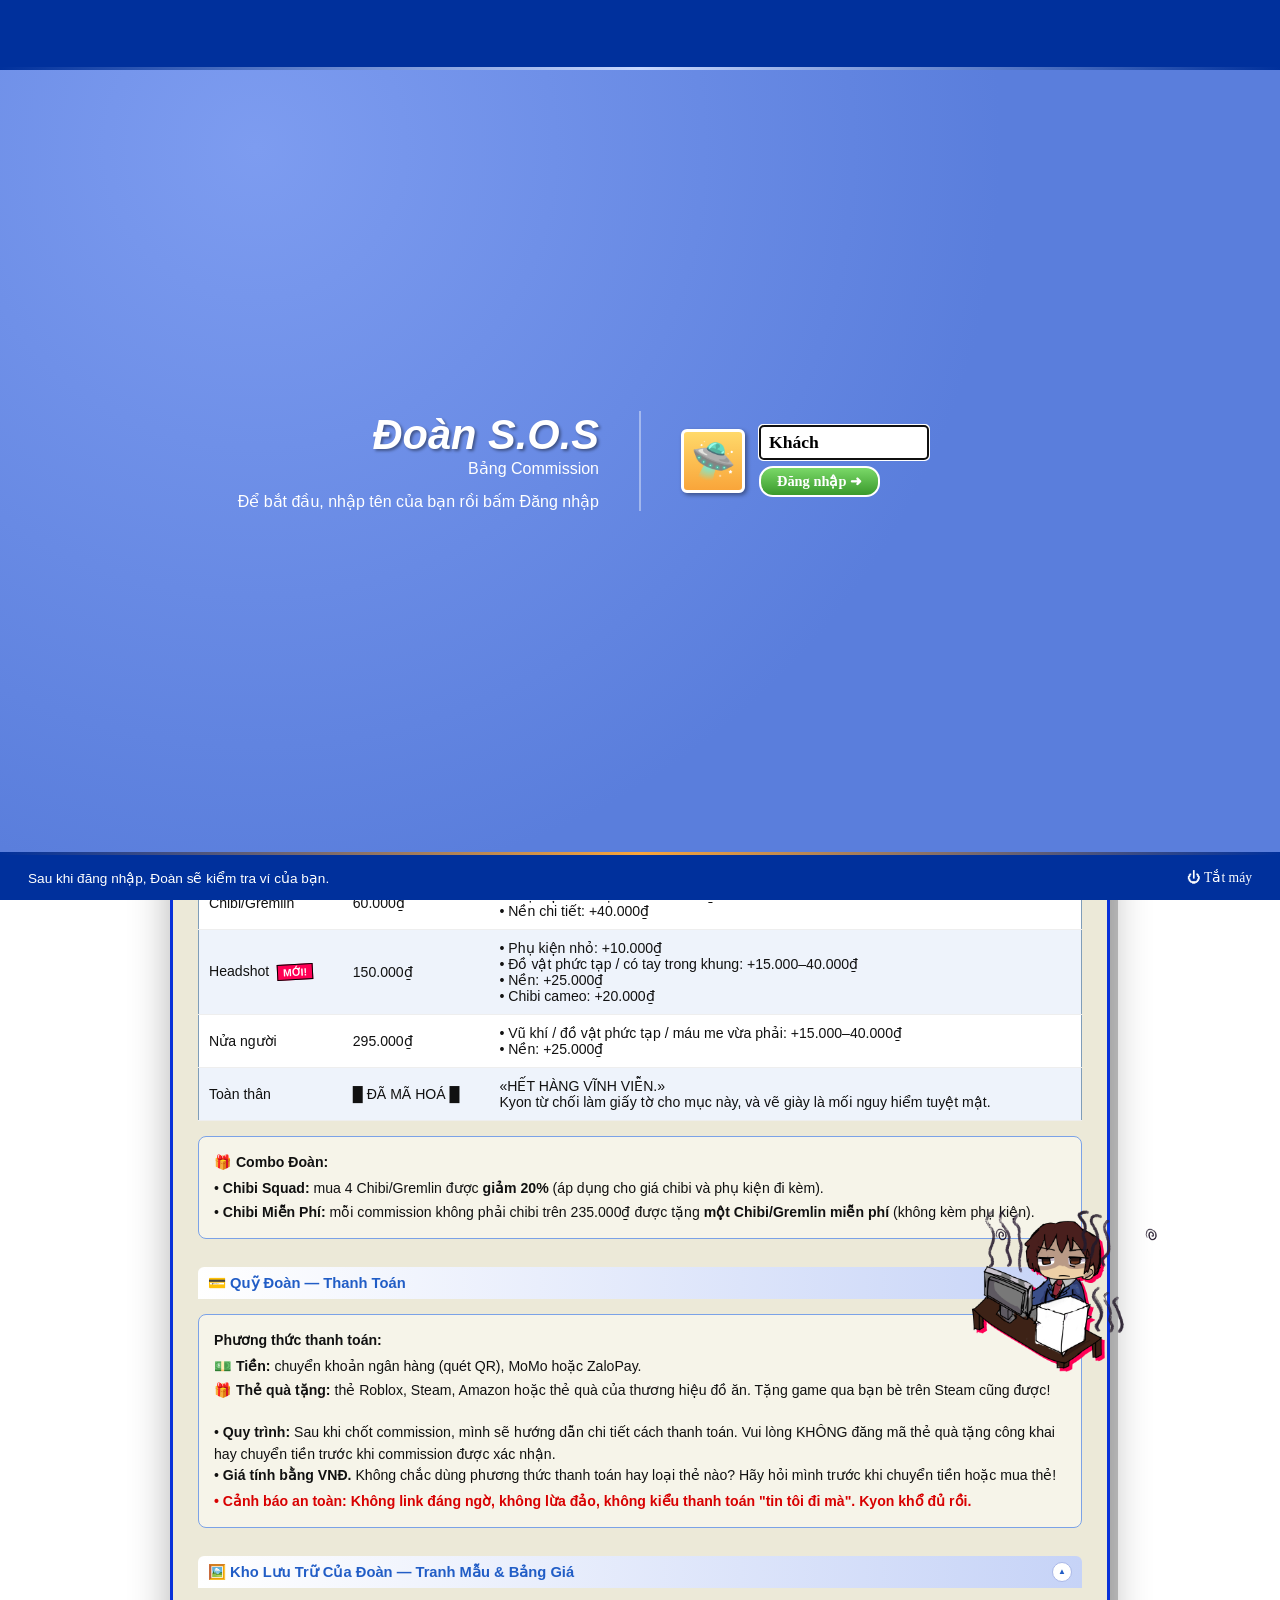
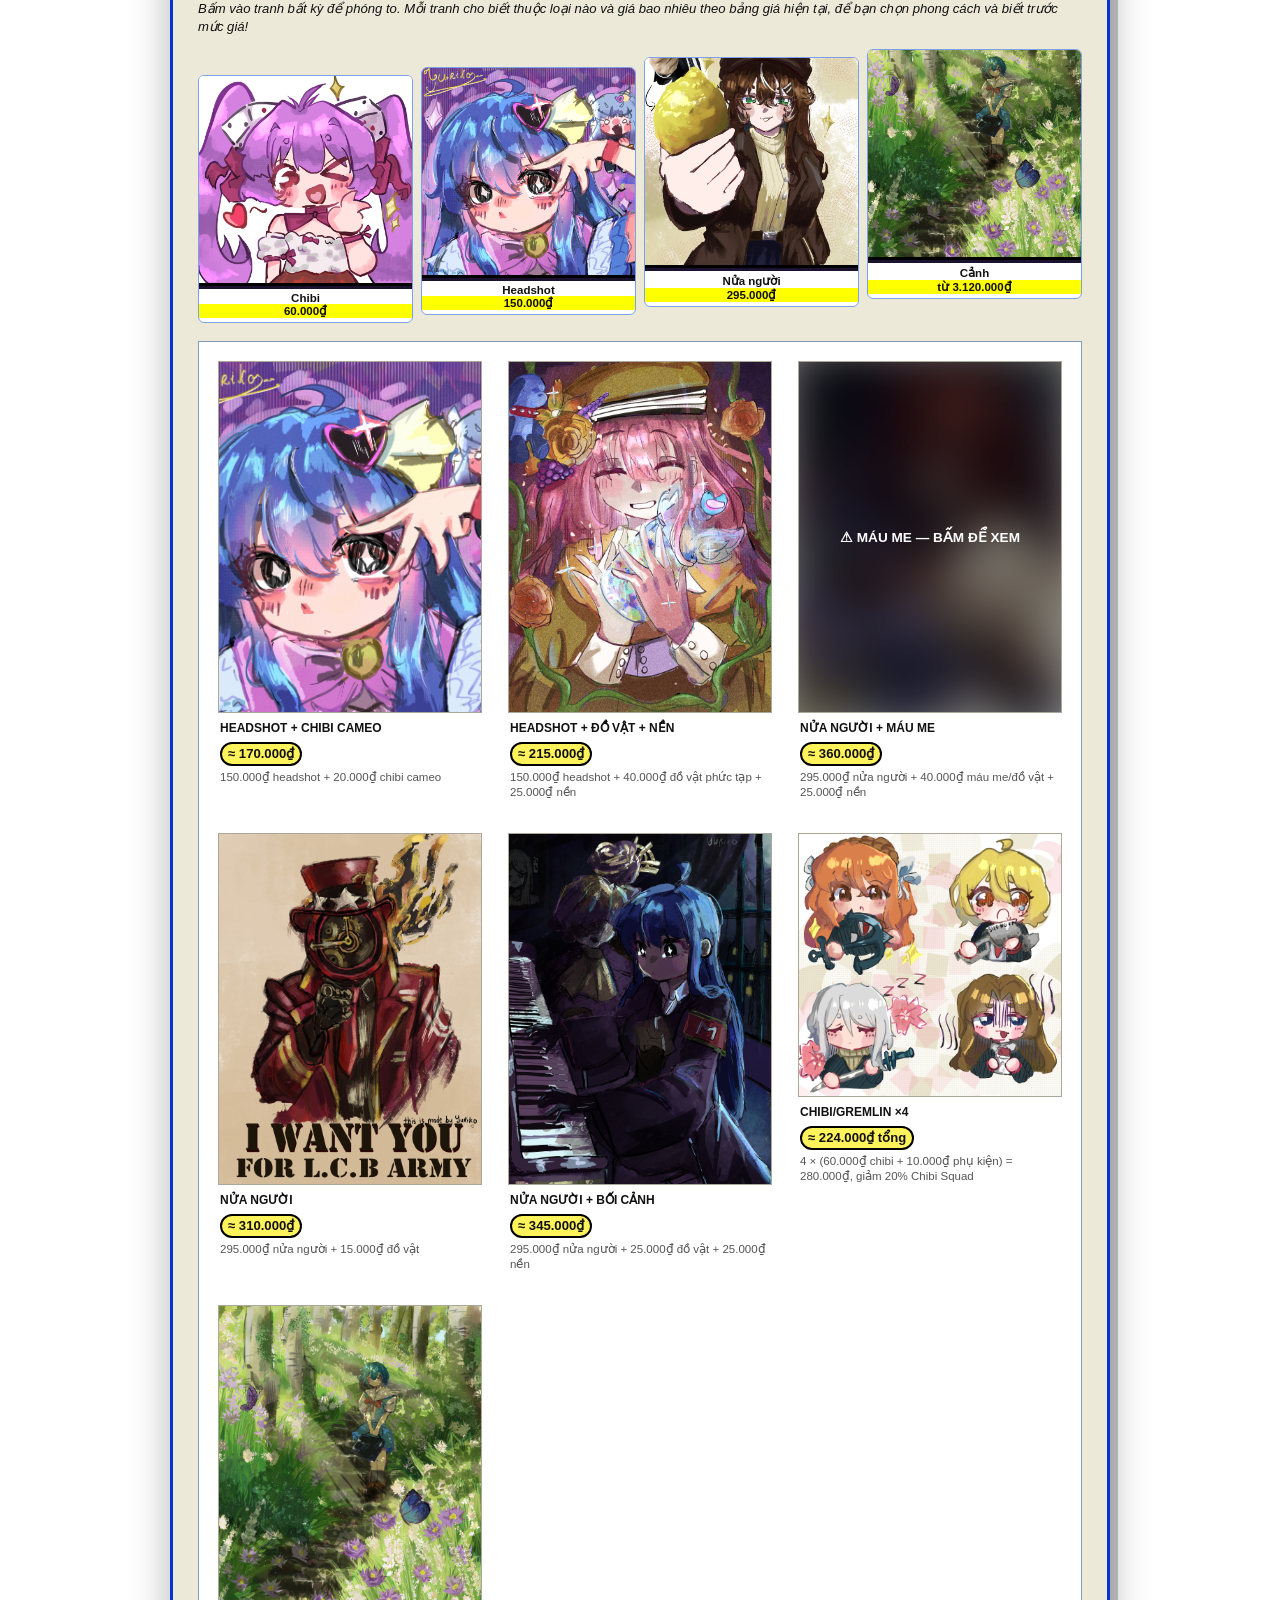
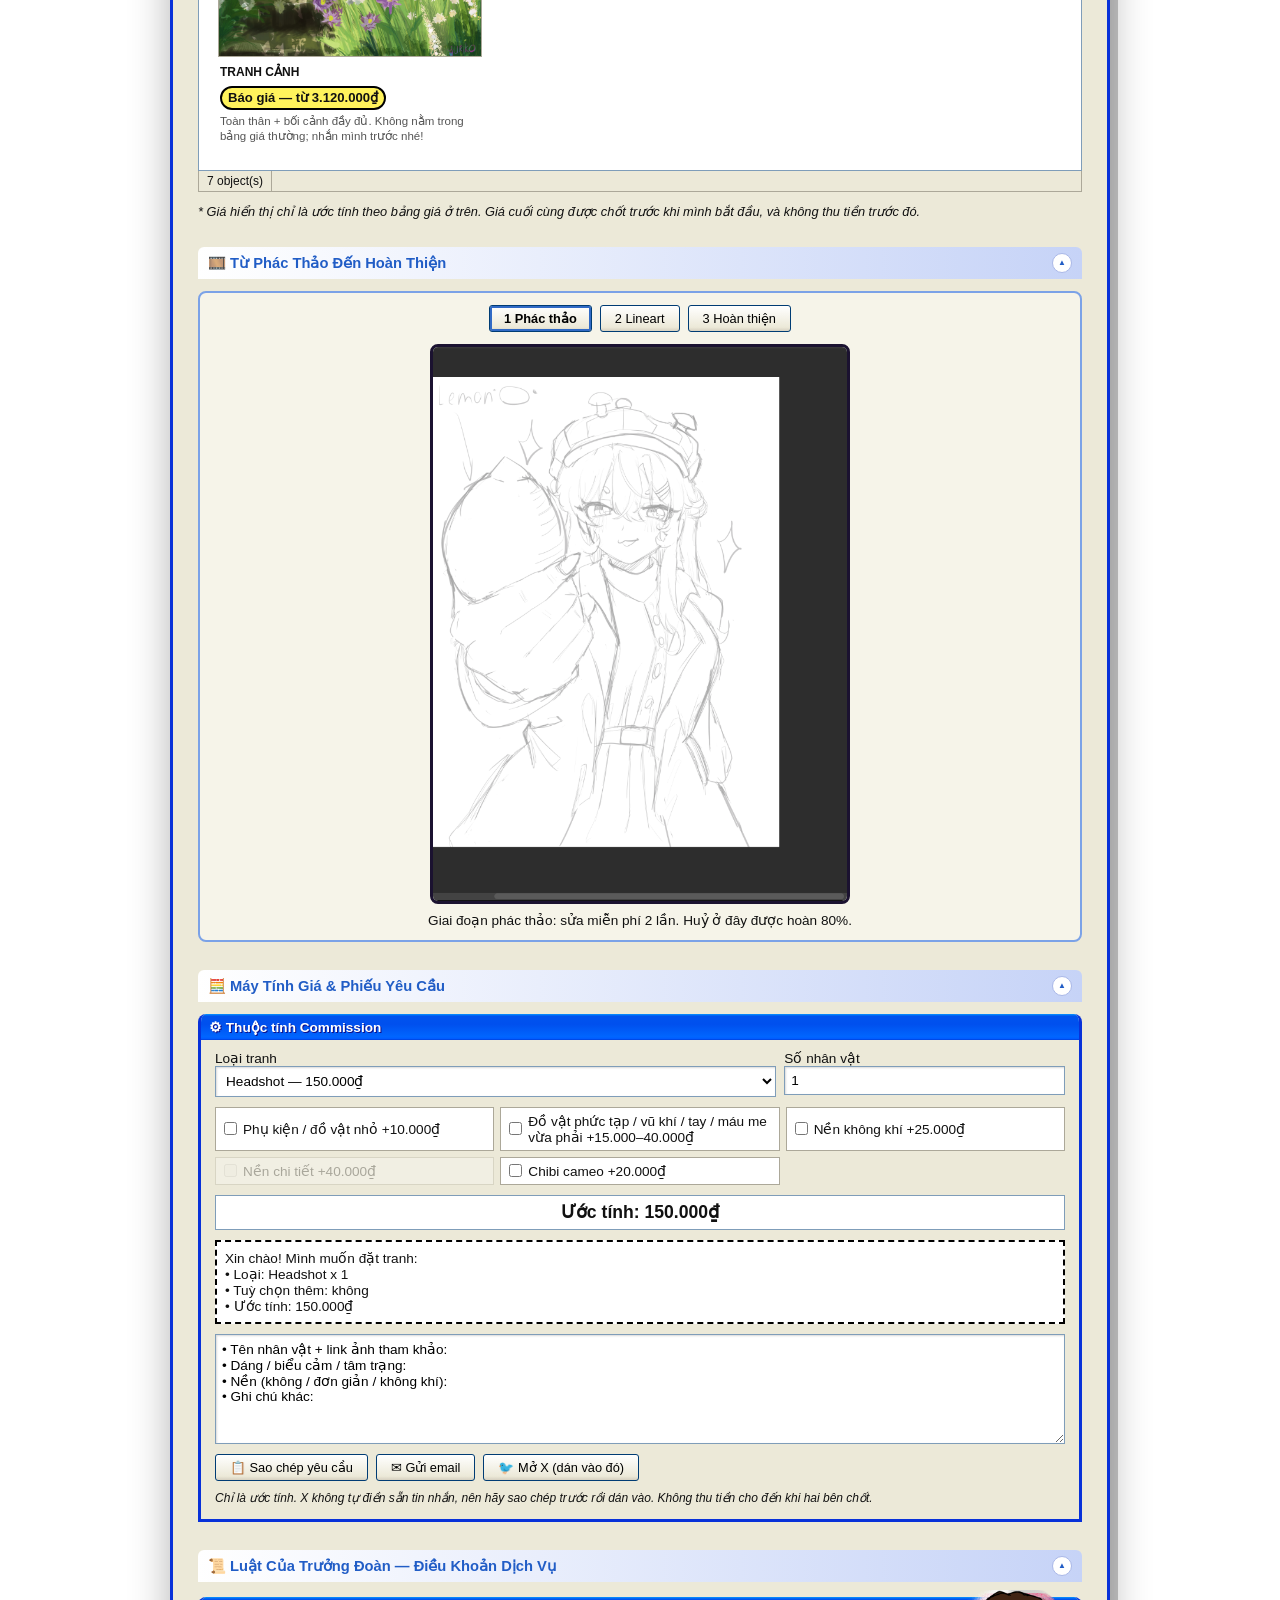
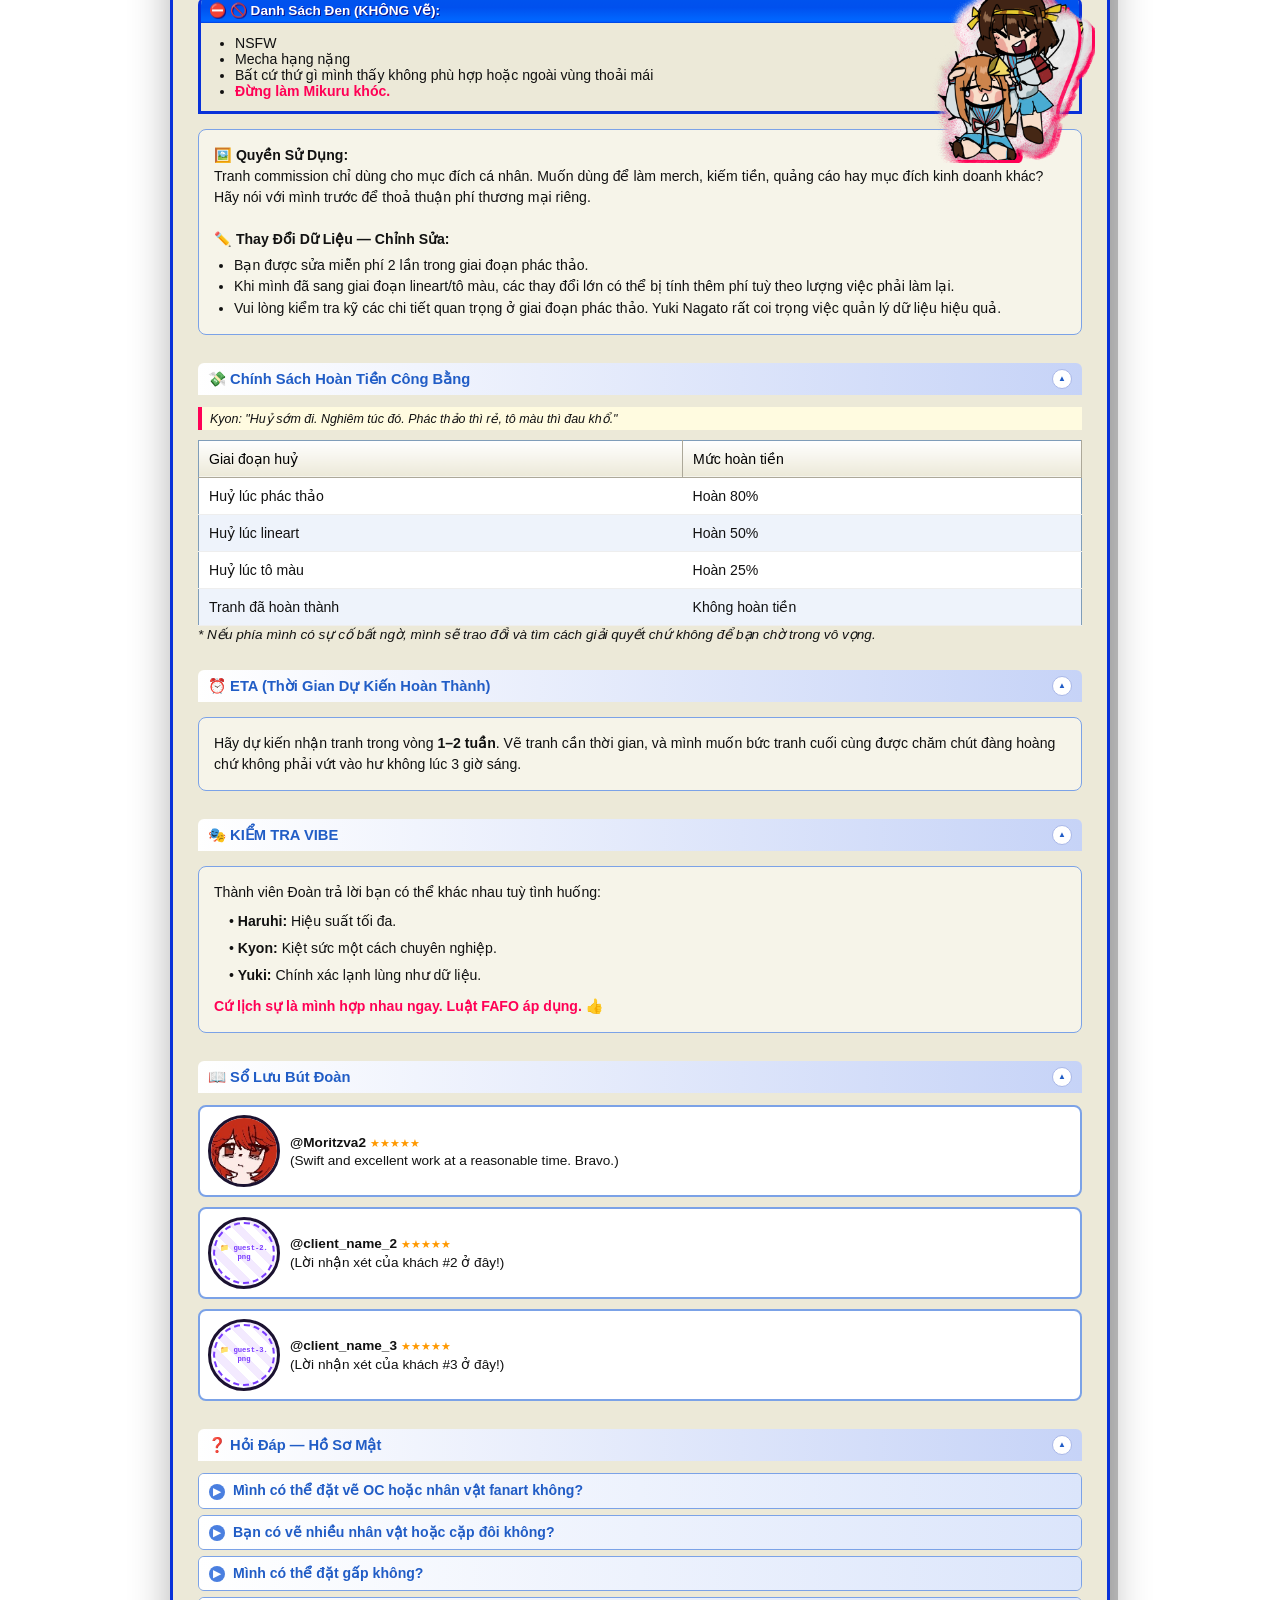
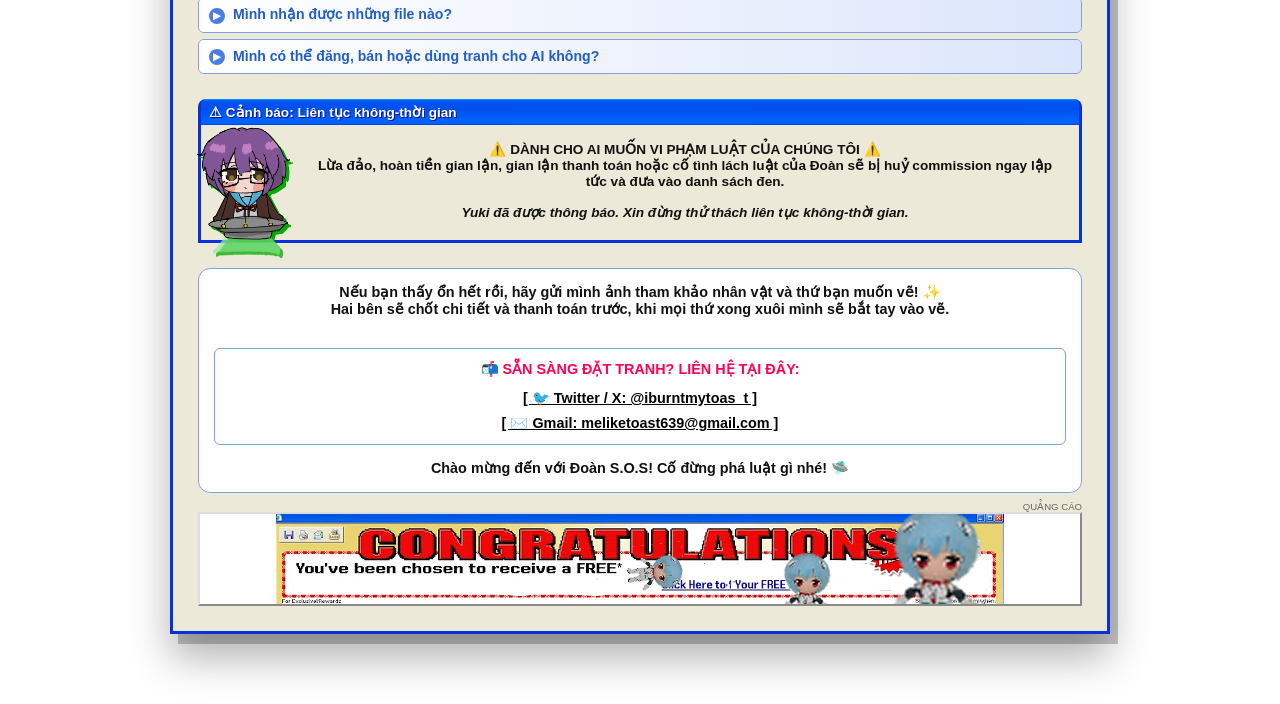
==== commit 2f52b849: "Update board-xp-vi.html" ====
--- a/board-xp-vi.html
+++ b/board-xp-vi.html
@@ -1027,7 +1027,7 @@
     const $ = id => document.getElementById(id);
 
     /* ====== EDIT ME: commission status (open / waitlist / closed) ====== */
-    const STATUS = { state: 'open', total: 5, taken: 3 };
+    const STATUS = { state: 'closed', total: 5, taken: 5 };
     $('status-bar').innerHTML = `<span class="status-badge st-${STATUS.state}">${{ open: 'mở', waitlist: 'chờ', closed: 'đóng' }[STATUS.state]}</span><span>Slot:</span><span class="slots">${Array.from({length: STATUS.total}, (_, i) => `<i class="slot${i < STATUS.taken ? ' taken' : ''}"></i>`).join('')}</span><span>${Math.max(STATUS.total - STATUS.taken, 0)}/${STATUS.total} còn trống</span>`;
 
     /* THEME SOUND: opt-in only (no autoplay) */
@@ -1472,4 +1472,4 @@
     })();
   </script>
 </body>
-</html>+</html>
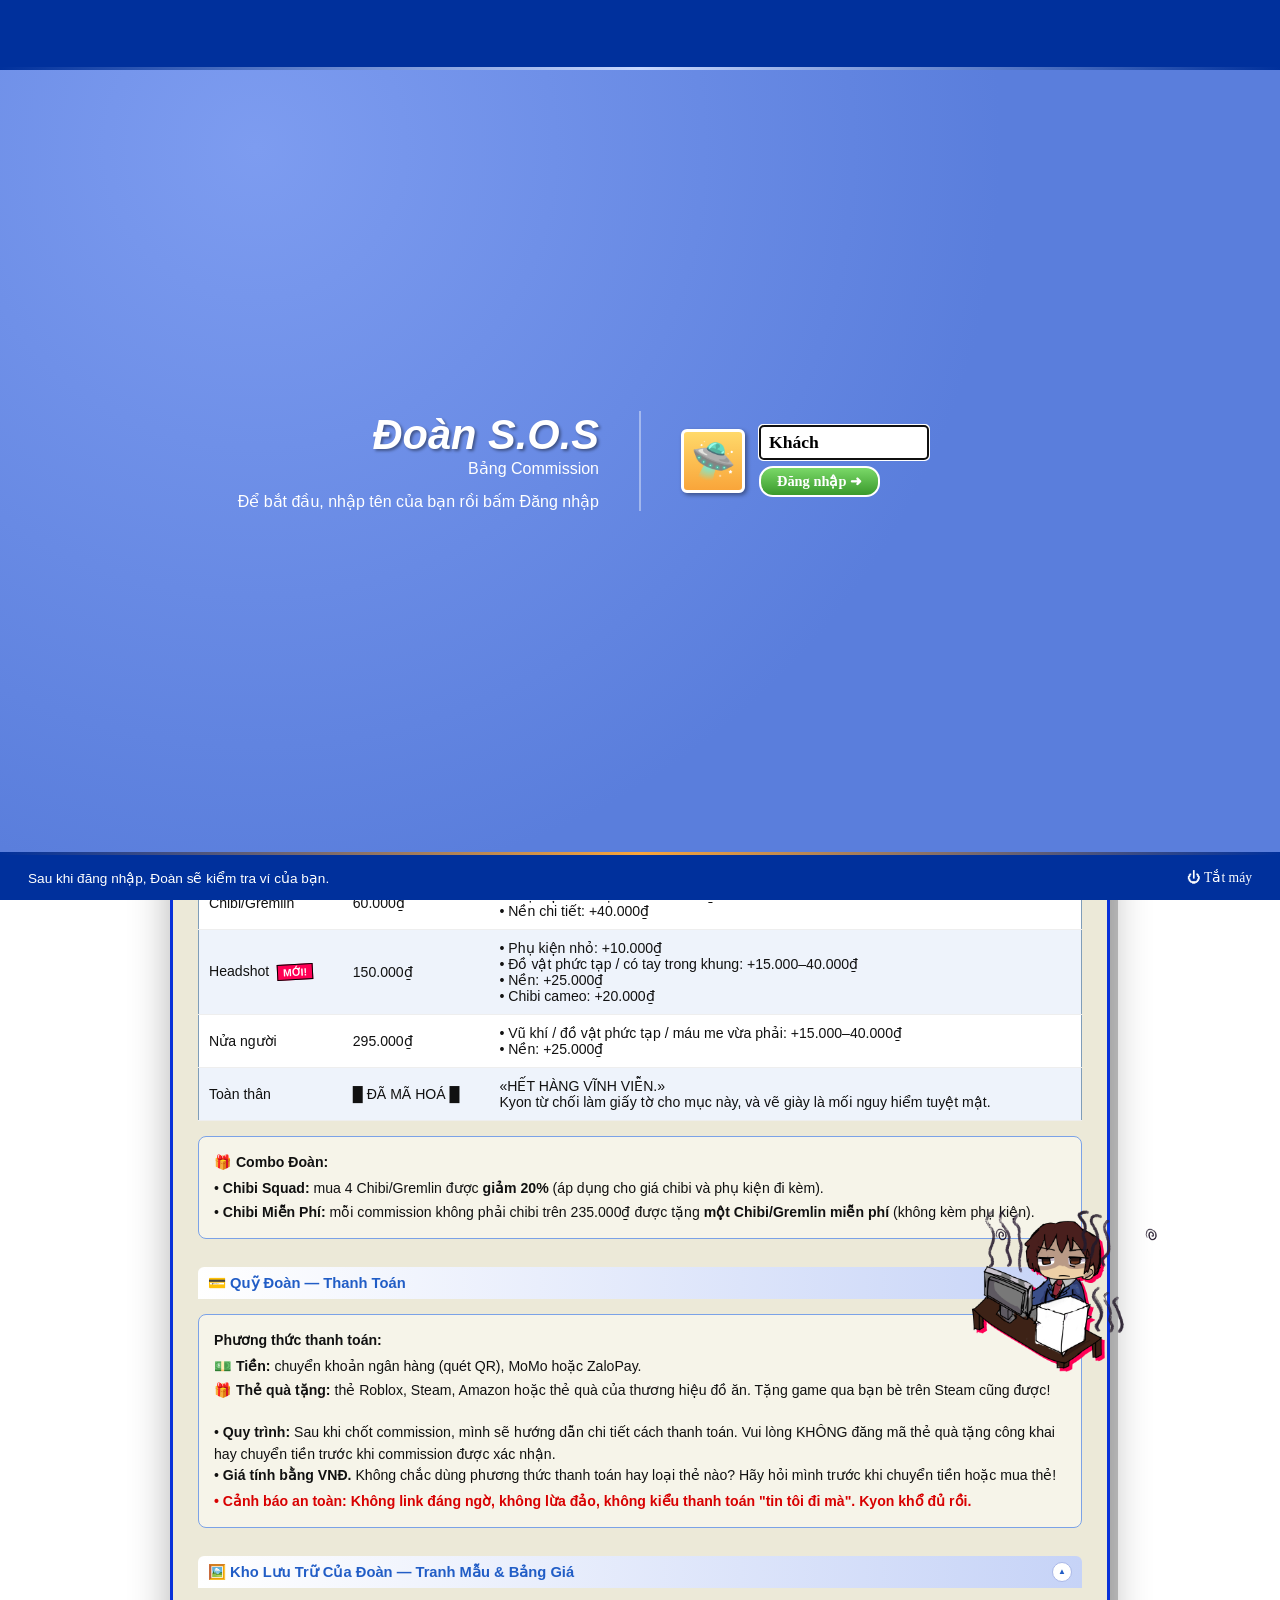
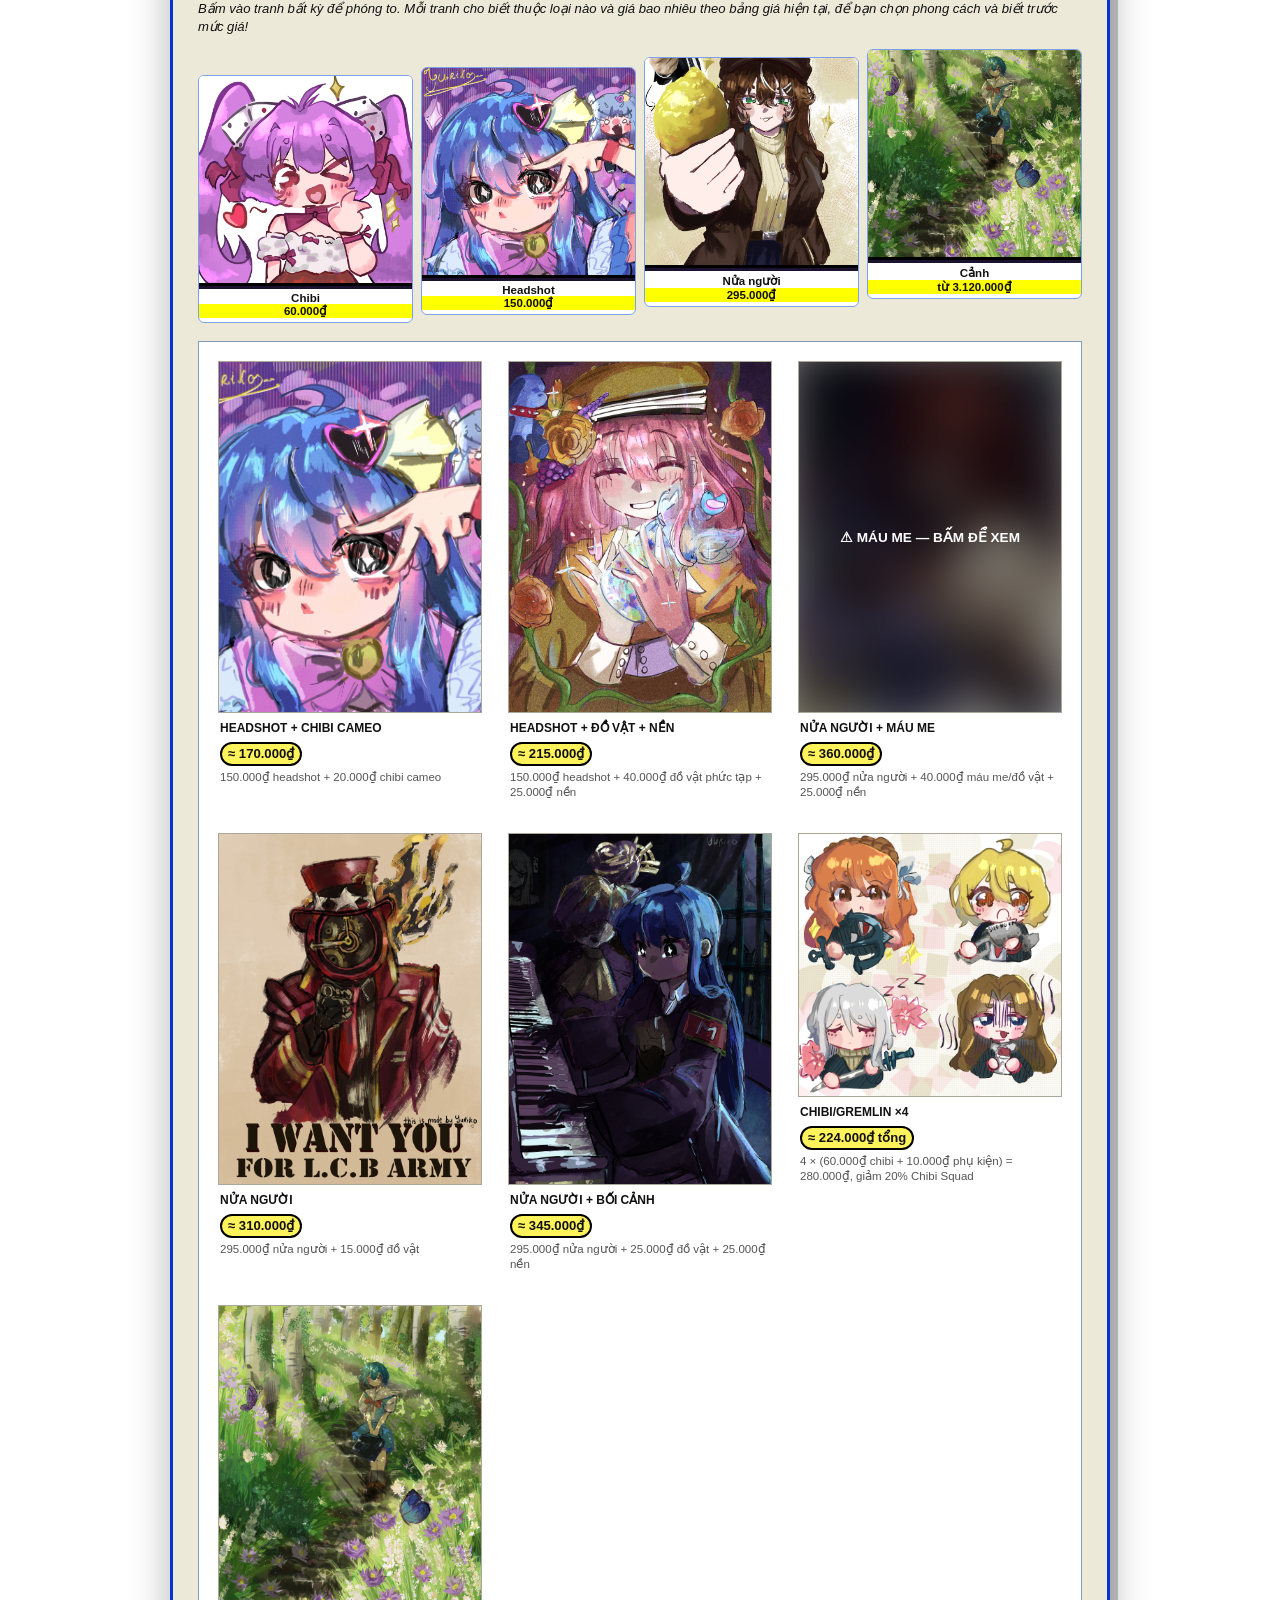
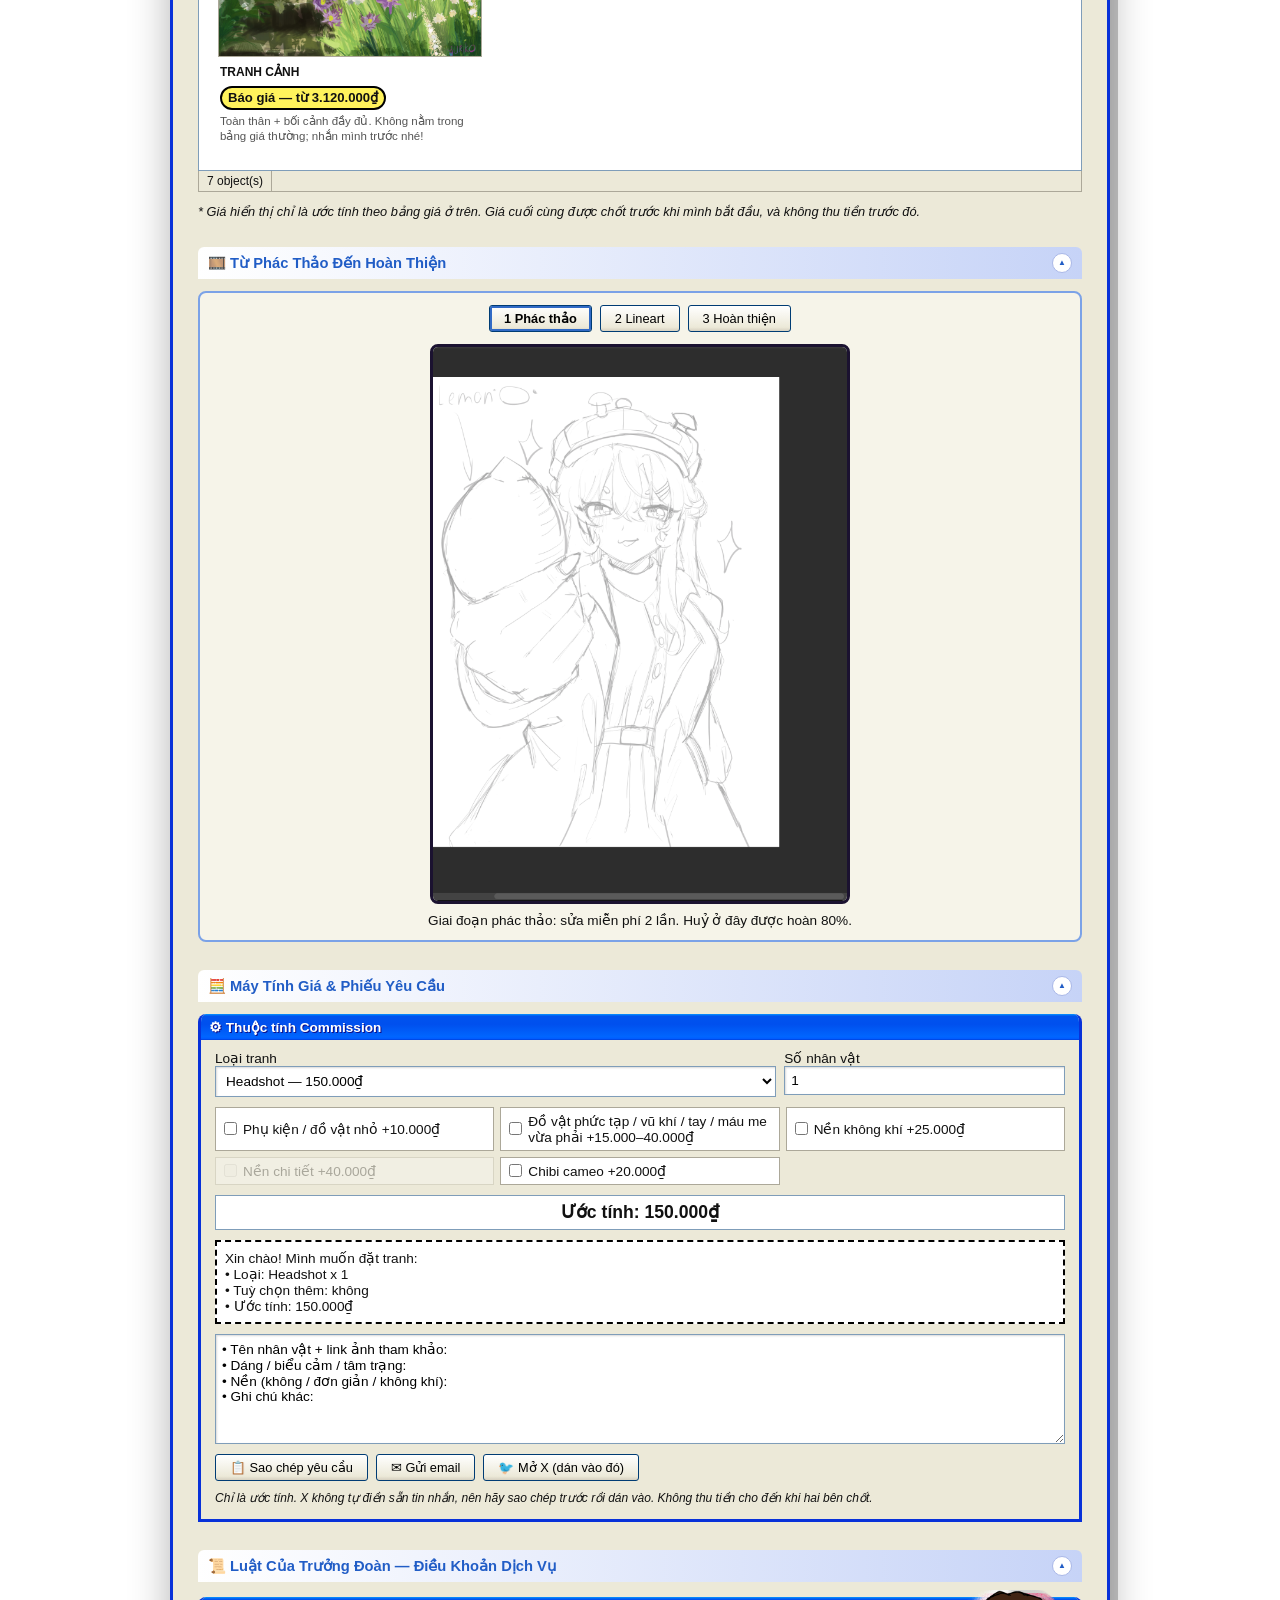
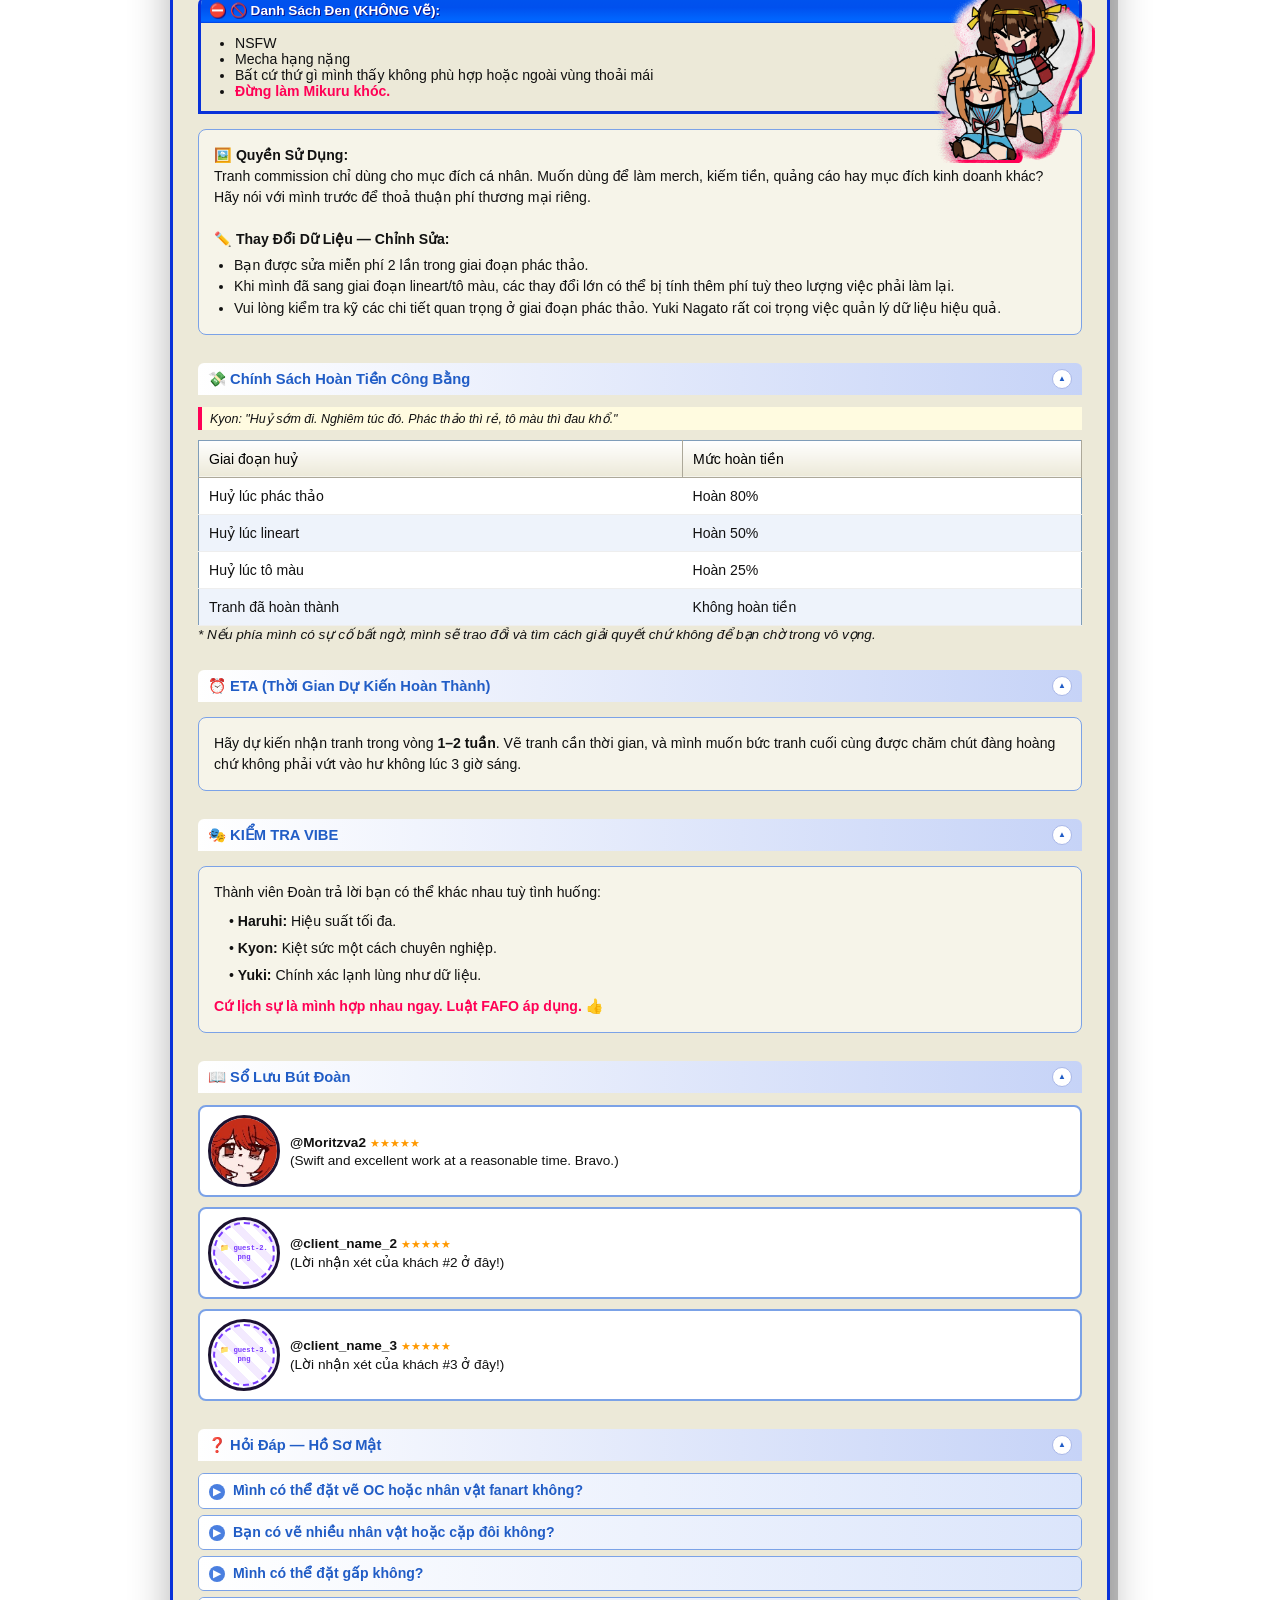
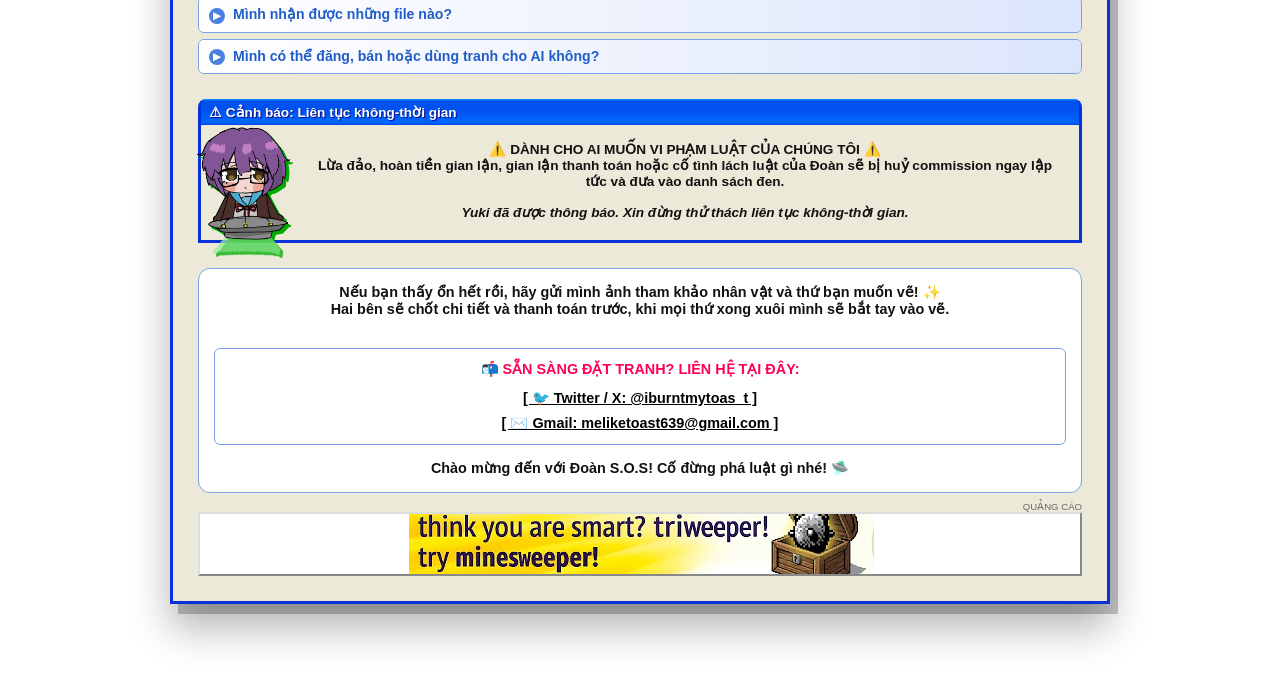
==== commit cf4a2134: "Update board-xp-vi.html" ====
--- a/board-xp-vi.html
+++ b/board-xp-vi.html
@@ -632,6 +632,25 @@
     #reg{display:none;position:fixed;inset:0;z-index:100010;background:rgba(0,0,0,.25);align-items:center;justify-content:center}
     #reg.on{display:flex}
     .reg-b{display:grid;gap:8px;padding:16px;background:#fff}
+    /* ===== v13: minesweeper game menu + custom field ===== */
+    .mswin{max-width:96vw}
+    .ms-body{max-width:96vw;max-height:72vh;overflow:auto}
+    .ms-menu{position:relative;display:flex;margin:0 -3px;padding:2px 4px;background:#ece9d8;border-bottom:1px solid #fff;font:12px Tahoma,sans-serif}
+    .ms-menu>button{border:0;background:none;font:inherit;padding:2px 8px;cursor:pointer}
+    .ms-menu>button:hover,.ms-menu>button[aria-expanded=true]{background:#316ac5;color:#fff}
+    .ms-dd{position:absolute;left:4px;top:100%;min-width:190px;z-index:5;padding:2px;background:#fff;border:1px solid #aca899;box-shadow:2px 3px 4px rgba(0,0,0,.3)}
+    .ms-dd[hidden]{display:none}
+    .ms-dd button{display:flex;gap:6px;width:100%;padding:3px 12px 3px 4px;border:0;background:none;color:#000;text-align:left;font:12px Tahoma,sans-serif;cursor:pointer}
+    .ms-dd button:hover,.ms-dd button:focus-visible{background:#316ac5;color:#fff;outline:0}
+    .ms-dd .ck{width:12px;visibility:hidden}
+    .ms-dd .on .ck{visibility:visible}
+    .ms-dd hr{border:0;border-top:1px solid #ccc;margin:2px 4px}
+    #ms-cf{position:fixed;inset:0;z-index:100005;display:flex;align-items:center;justify-content:center;background:rgba(0,0,0,.25)}
+    #ms-cf[hidden]{display:none}
+    .cf-b{display:grid;grid-template-columns:auto 80px auto;gap:8px 10px;align-items:center;padding:16px;background:#fff;font:12px Tahoma,sans-serif}
+    .cf-b input{font:inherit;padding:3px 4px;border:1px solid #7f9db9;border-radius:0;box-shadow:inset 1px 1px 2px rgba(0,0,0,.15)}
+    .cf-b small{color:#666}
+    .cf-err{grid-column:1/-1;min-height:1.2em;color:#d80000;font-weight:700}
   </style>
 </head>
 <body>
@@ -1311,10 +1330,34 @@
   <button id="ms-ico" class="dicon" type="button"><img src="sweeper.svg" alt="">Dò mìn</button>
   <div id="ms-win" class="mswin" hidden>
     <div class="ms-tb" id="ms-tb"><span><img class="ms-ti" src="sweeper.svg" alt=""> Dò mìn</span><button id="ms-x" type="button" aria-label="Đóng Dò mìn">×</button></div>
+    <div class="ms-menu">
+      <button id="ms-gm" type="button" aria-haspopup="true" aria-expanded="false">Trò chơi</button>
+      <div class="ms-dd" id="ms-dd" hidden>
+        <button type="button" data-lv="n"><span class="ck">✓</span>Ván mới</button>
+        <hr>
+        <button type="button" data-lv="b" class="on"><span class="ck">✓</span>Dễ (9×9, 10 mìn)</button>
+        <button type="button" data-lv="i"><span class="ck">✓</span>Trung bình (16×16, 40)</button>
+        <button type="button" data-lv="e"><span class="ck">✓</span>Khó (30×16, 99)</button>
+        <button type="button" data-lv="c"><span class="ck">✓</span>Tuỳ chỉnh…</button>
+      </div>
+    </div>
     <div class="ms-body">
       <div class="ms-top"><span class="lcd" id="ms-mines" aria-label="Số mìn còn lại">010</span><button id="ms-face" type="button" aria-label="Ván mới">🙂</button><span class="lcd" id="ms-time" aria-label="Giây">000</span></div>
       <div id="ms-grid"></div>
       <button class="btn" id="ms-flag" type="button">🚩 Chế độ cắm cờ: tắt</button>
+    </div>
+  </div>
+
+  <div id="ms-cf" role="dialog" aria-modal="true" aria-labelledby="ms-cft" hidden>
+    <div class="mb">
+      <div class="mt" id="ms-cft">Bàn chơi tuỳ chỉnh</div>
+      <div class="cf-b">
+        <label for="cf-h">Chiều cao:</label><input id="cf-h" type="number" min="9" max="24"><small>9–24</small>
+        <label for="cf-w">Chiều rộng:</label><input id="cf-w" type="number" min="9" max="30"><small>9–30</small>
+        <label for="cf-m">Số mìn:</label><input id="cf-m" type="number" min="10"><small id="cf-mh">10–64</small>
+        <div class="cf-err" id="cf-err" aria-live="polite"></div>
+      </div>
+      <div class="mr"><button class="btn" id="cf-ok" type="button">OK</button> <button class="btn" id="cf-no" type="button">Huỷ</button></div>
     </div>
   </div>
 
@@ -1339,7 +1382,7 @@
       noticeSnd = new Audio('notify.mp3'); noticeSnd.preload = 'auto';
       $('lg-wt').textContent = 'Chào mừng, ' + n;
       login.classList.add('wel');
-      setTimeout(() => { login.classList.add('out'); document.body.classList.remove('lock'); lockEls.forEach(e => { e.inert = false; }); if (innerWidth >= 1440) openMs(); setTimeout(showNotice, 5000); }, 2200);
+      setTimeout(() => { login.classList.add('out'); document.body.classList.remove('lock'); lockEls.forEach(e => { e.inert = false; }); if (innerWidth >= 1440) openMs(); setTimeout(showNotice, 10000); }, 2200);
       setTimeout(() => login.remove(), 2800);
     };
     $('lg-go').onclick = signIn;
@@ -1348,12 +1391,15 @@
     $('lg-user').focus();
 
     /* random banner ads */
-    /* ===== EDIT ME: your ads. Put a link in href to make an ad clickable. ===== */
+    /* ===== EDIT ME: your ads =====
+       src = file ảnh, href = link mở trang web ('' = không có),
+       icon/text = nội dung popup, action = 'minesweeper' mở game Dò mìn */
     const ADS = [
-      { src: 'ad-1.png', href: '' },
-      { src: 'ad-2.png', href: '' }
+      { src: 'ad-1.png', href: '', icon: '📢', text: 'Bạn chẳng nhận được gì cả!\nKyon xin lỗi. Haruhi thì không.' },
+      { src: 'ad-2.png', href: '', icon: '🛸', text: 'Haruhi bảo bạn nên đi commission thay vì rước Rei về!' },
+      { src: 'ad-3.png', href: '', action: 'minesweeper' },
+      { src: 'ad-4.png', href: '', icon: '💢', text: 'Tập trung vào commission đi!!!\n- Haruhi' }
     ];
-    const AD_MSG = ['Bạn vừa bấm quảng cáo! Kyon bảo là bạn chẳng trúng được gì cả.', 'Chúc mừng! Bạn đã đăng ký 0 bản tin.', 'Quảng cáo này muốn bạn đi đặt tranh họa sĩ thì hơn.'];
     function mkAd(start) {
       const w = document.createElement('div'); w.className = 'ad-wrap';
       w.innerHTML = '<small class="ad-lbl">QUẢNG CÁO</small><div class="ad-slot" role="button" tabindex="0" aria-label="Quảng cáo"></div>';
@@ -1365,29 +1411,31 @@
         s.replaceChildren(img);
       };
       const noSnd = new Audio('no.mp3');
-	  const click = () => {
-	  // play "no" every time an ad box is pressed
-	  noSnd.currentTime = 0;
-	  noSnd.play().catch(() => {});
-	  const ad = ADS[cur];
-	  if (ad.href) window.open(ad.href, '_blank', 'noopener');
-	  else msg('Brigade Ads', '📢', AD_MSG[Math.floor(Math.random() * AD_MSG.length)]);
-	  };
-      const next = () => { if (ADS.length > 1) { let i; do { i = Math.floor(Math.random() * ADS.length); } while (i === cur); cur = i; } show(); };
+      const click = () => {
+        // play "no" every time an ad box is pressed
+        noSnd.currentTime = 0;
+        noSnd.play().catch(() => {});
+        const ad = ADS[cur];
+        if (ad.href) window.open(ad.href, '_blank', 'noopener');
+        else if (ad.action === 'minesweeper') openMs();
+        else msg('Brigade Ads', ad.icon || '📢', ad.text);
+      };
+      const next = () => { cur = (cur + 1) % ADS.length; show(); }; // both slots step together, so the two ads trade places and never match
       show(); s.onclick = click; s.onkeydown = e => { if (e.key === 'Enter') click(); };
-      if (!matchMedia('(prefers-reduced-motion:reduce)').matches) setInterval(next, 8000 + Math.random() * 3000);
+      setInterval(next, 9000);
       return w;
     }
     document.querySelector('.addr').insertAdjacentElement('afterend', mkAd(0));
-    document.querySelector('.footer-msg').insertAdjacentElement('afterend', mkAd(1));
-
-    /* minesweeper (9x9, 10 mines) */
+    document.querySelector('.footer-msg').insertAdjacentElement('afterend', mkAd(2));
+
+    /* dò mìn (dễ / trung bình / khó / tuỳ chỉnh) */
     (() => {
-      const W = 9, H = 9, M = 10, el = $('ms-grid'), face = $('ms-face'), win = $('ms-win');
+      let W = 9, H = 9, M = 10;
+      const el = $('ms-grid'), face = $('ms-face'), win = $('ms-win');
       let g, over, won, started, t, timer, flags, flagMode = false;
       const pad = n => String(Math.max(0, Math.min(999, n))).padStart(3, '0');
       const nb = i => { const x = i % W, y = (i / W) | 0, a = []; for (let dy = -1; dy <= 1; dy++) for (let dx = -1; dx <= 1; dx++) { const X = x + dx, Y = y + dy; if ((dx || dy) && X >= 0 && X < W && Y >= 0 && Y < H) a.push(Y * W + X); } return a; };
-      function init() { clearInterval(timer); g = Array.from({ length: W * H }, () => ({ m: 0, r: 0, f: 0, n: 0 })); over = won = started = false; t = 0; flags = 0; paint(); }
+      function init() { clearInterval(timer); el.style.gridTemplateColumns = `repeat(${W},22px)`; g = Array.from({ length: W * H }, () => ({ m: 0, r: 0, f: 0, n: 0 })); over = won = started = false; t = 0; flags = 0; paint(); }
       function paint() {
         const fi = document.activeElement && document.activeElement.dataset ? document.activeElement.dataset.i : null;
         el.innerHTML = g.map((c, i) => {
@@ -1437,7 +1485,50 @@
       });
       sm.querySelector('hr').insertAdjacentHTML('beforebegin', '<button type="button" id="msb"><img class="ms-ti" src="sweeper.svg" alt=""> Dò mìn</button>');
       $('msb').onclick = () => { sm.classList.remove('on'); openMs(); };
-      init();
+
+      /* menu trò chơi + bàn chơi tuỳ chỉnh */
+      const LV = { b: [9, 9, 10], i: [16, 16, 40], e: [30, 16, 99] };
+      const dd = $('ms-dd'), gm = $('ms-gm'), cf = $('ms-cf');
+      const closeDd = () => { dd.hidden = true; gm.setAttribute('aria-expanded', 'false'); };
+      function setField(w, h, m, key) {
+        W = w; H = h; M = m;
+        try { localStorage.setItem('sos_ms', JSON.stringify([w, h, m, key])); } catch (e) {}
+        dd.querySelectorAll('[data-lv]').forEach(b => b.classList.toggle('on', b.dataset.lv === key));
+        init();
+        if (innerWidth < 1440) win.style.left = Math.max(8, (innerWidth - win.offsetWidth) / 2) + 'px';
+      }
+      gm.onclick = e => { e.stopPropagation(); dd.hidden = !dd.hidden; gm.setAttribute('aria-expanded', String(!dd.hidden)); };
+      document.addEventListener('click', e => { if (!dd.contains(e.target)) closeDd(); });
+      dd.addEventListener('click', e => {
+        const b = e.target.closest('[data-lv]'); if (!b) return;
+        closeDd(); const k = b.dataset.lv;
+        if (k === 'n') init();
+        else if (k === 'c') openCf();
+        else setField(...LV[k], k);
+      });
+      const maxMines = (w, h) => (w - 1) * (h - 1);
+      function openCf() {
+        $('cf-h').value = H; $('cf-w').value = W; $('cf-m').value = M; $('cf-err').textContent = '';
+        $('cf-mh').textContent = '10–' + maxMines(W, H);
+        cf.hidden = false; $('cf-h').focus(); $('cf-h').select();
+      }
+      const okCf = () => {
+        const h = +$('cf-h').value, w = +$('cf-w').value, m = +$('cf-m').value, err = $('cf-err');
+        if (!(Number.isInteger(h) && h >= 9 && h <= 24)) return err.textContent = 'Chiều cao phải từ 9 đến 24.';
+        if (!(Number.isInteger(w) && w >= 9 && w <= 30)) return err.textContent = 'Chiều rộng phải từ 9 đến 30.';
+        const mx = maxMines(w, h);
+        if (!(Number.isInteger(m) && m >= 10 && m <= mx)) return err.textContent = 'Số mìn phải từ 10 đến ' + mx + ' với kích thước này.';
+        cf.hidden = true; setField(w, h, m, 'c');
+      };
+      $('cf-ok').onclick = okCf; $('cf-no').onclick = () => { cf.hidden = true; };
+      cf.addEventListener('keydown', e => { if (e.key === 'Enter') okCf(); if (e.key === 'Escape') cf.hidden = true; });
+      ['cf-h', 'cf-w'].forEach(id => $(id).addEventListener('input', () => { $('cf-mh').textContent = '10–' + maxMines(+$('cf-w').value || 9, +$('cf-h').value || 9); }));
+
+      /* khôi phục bàn chơi lần trước */
+      let saved = null;
+      try { saved = JSON.parse(localStorage.getItem('sos_ms')); } catch (e) {}
+      if (saved && saved[0] >= 9 && saved[0] <= 30 && saved[1] >= 9 && saved[1] <= 24 && saved[2] >= 10 && saved[2] <= maxMines(saved[0], saved[1])) setField(saved[0], saved[1], saved[2], saved[3]);
+      else init();
     })();
   </script>
 
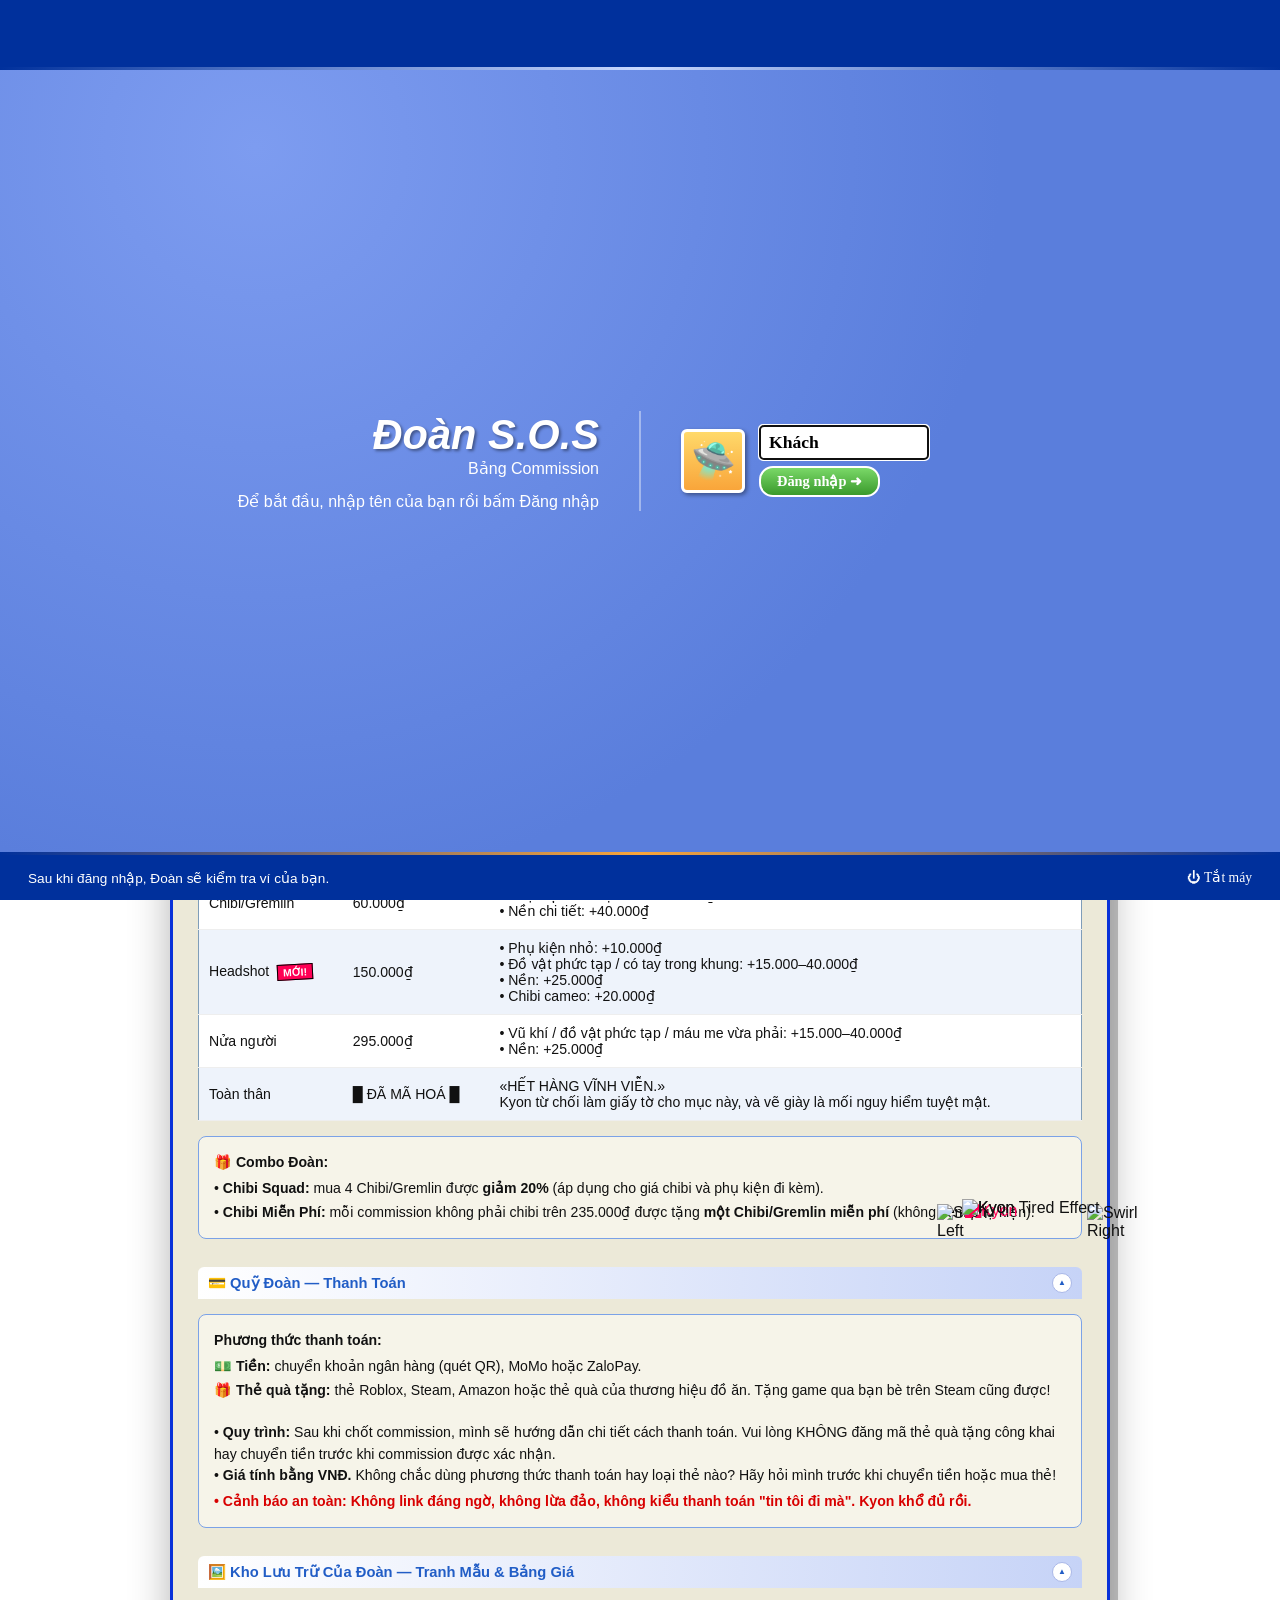
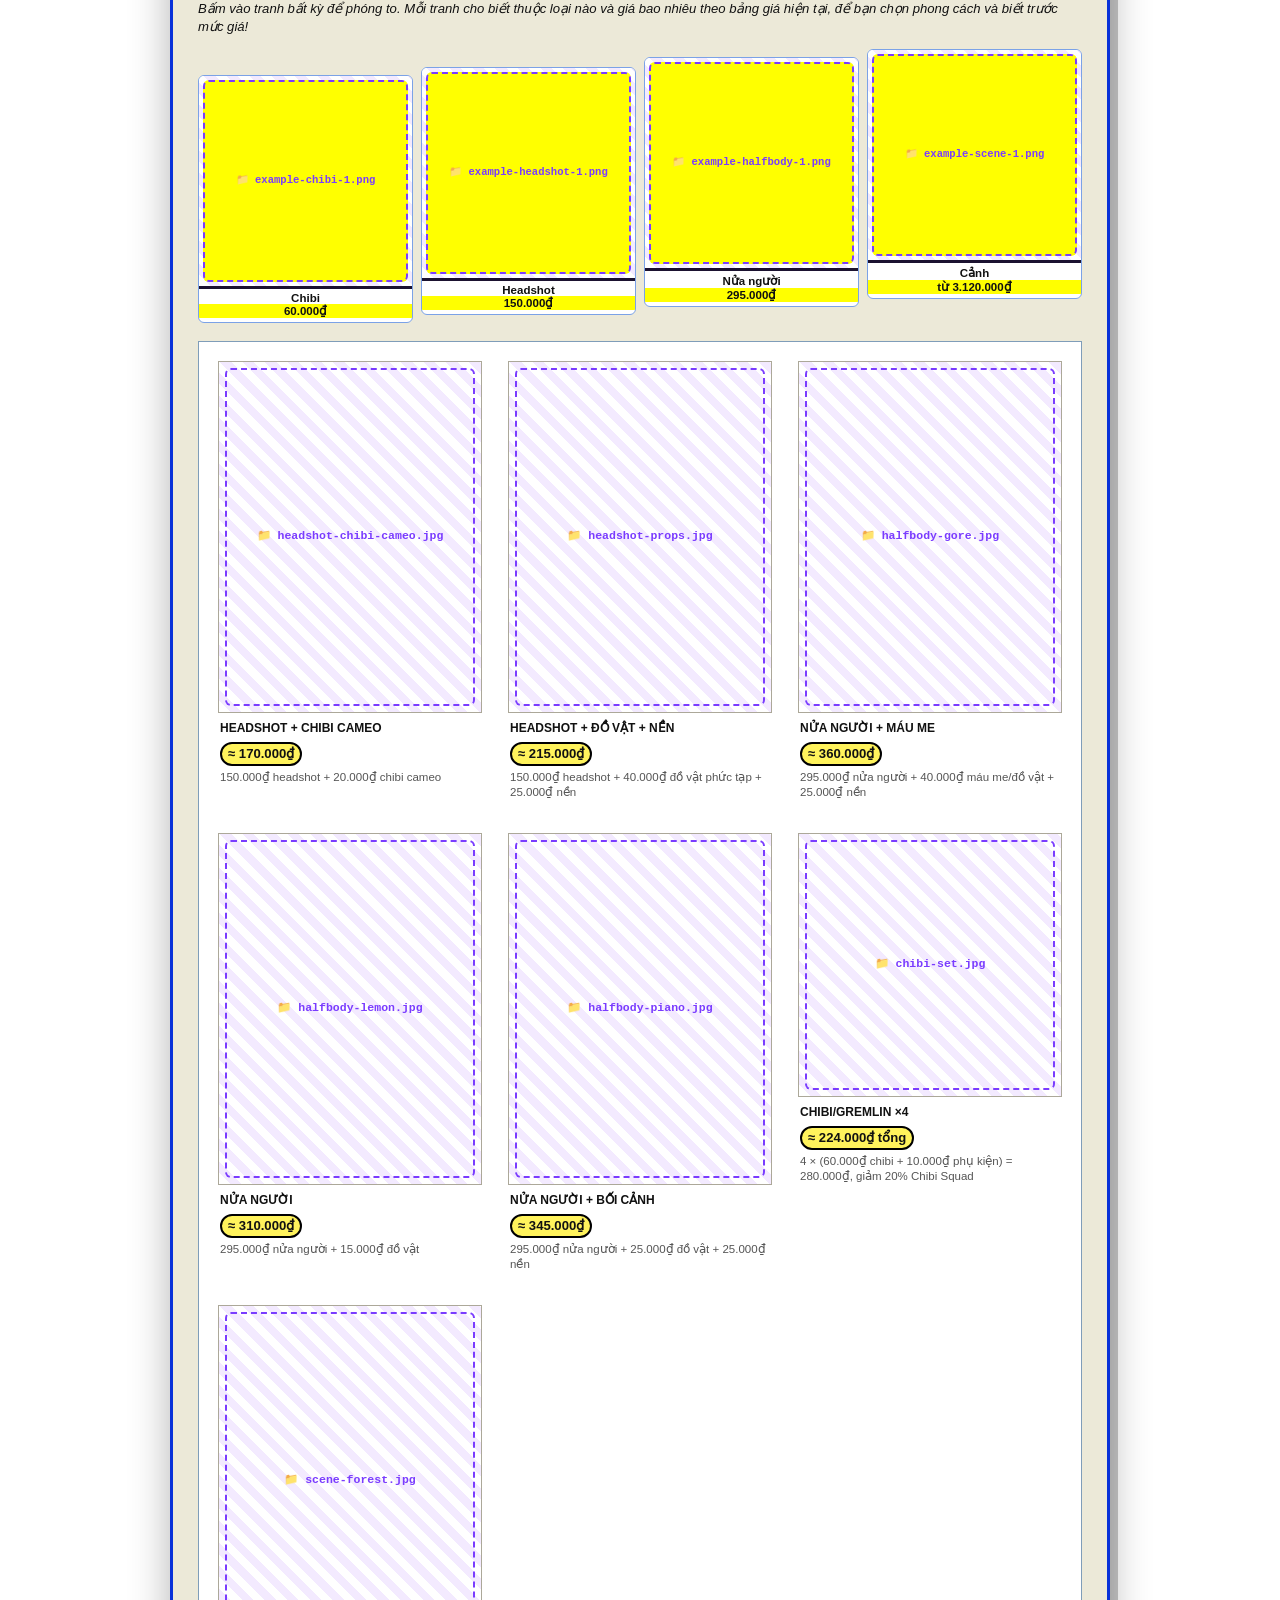
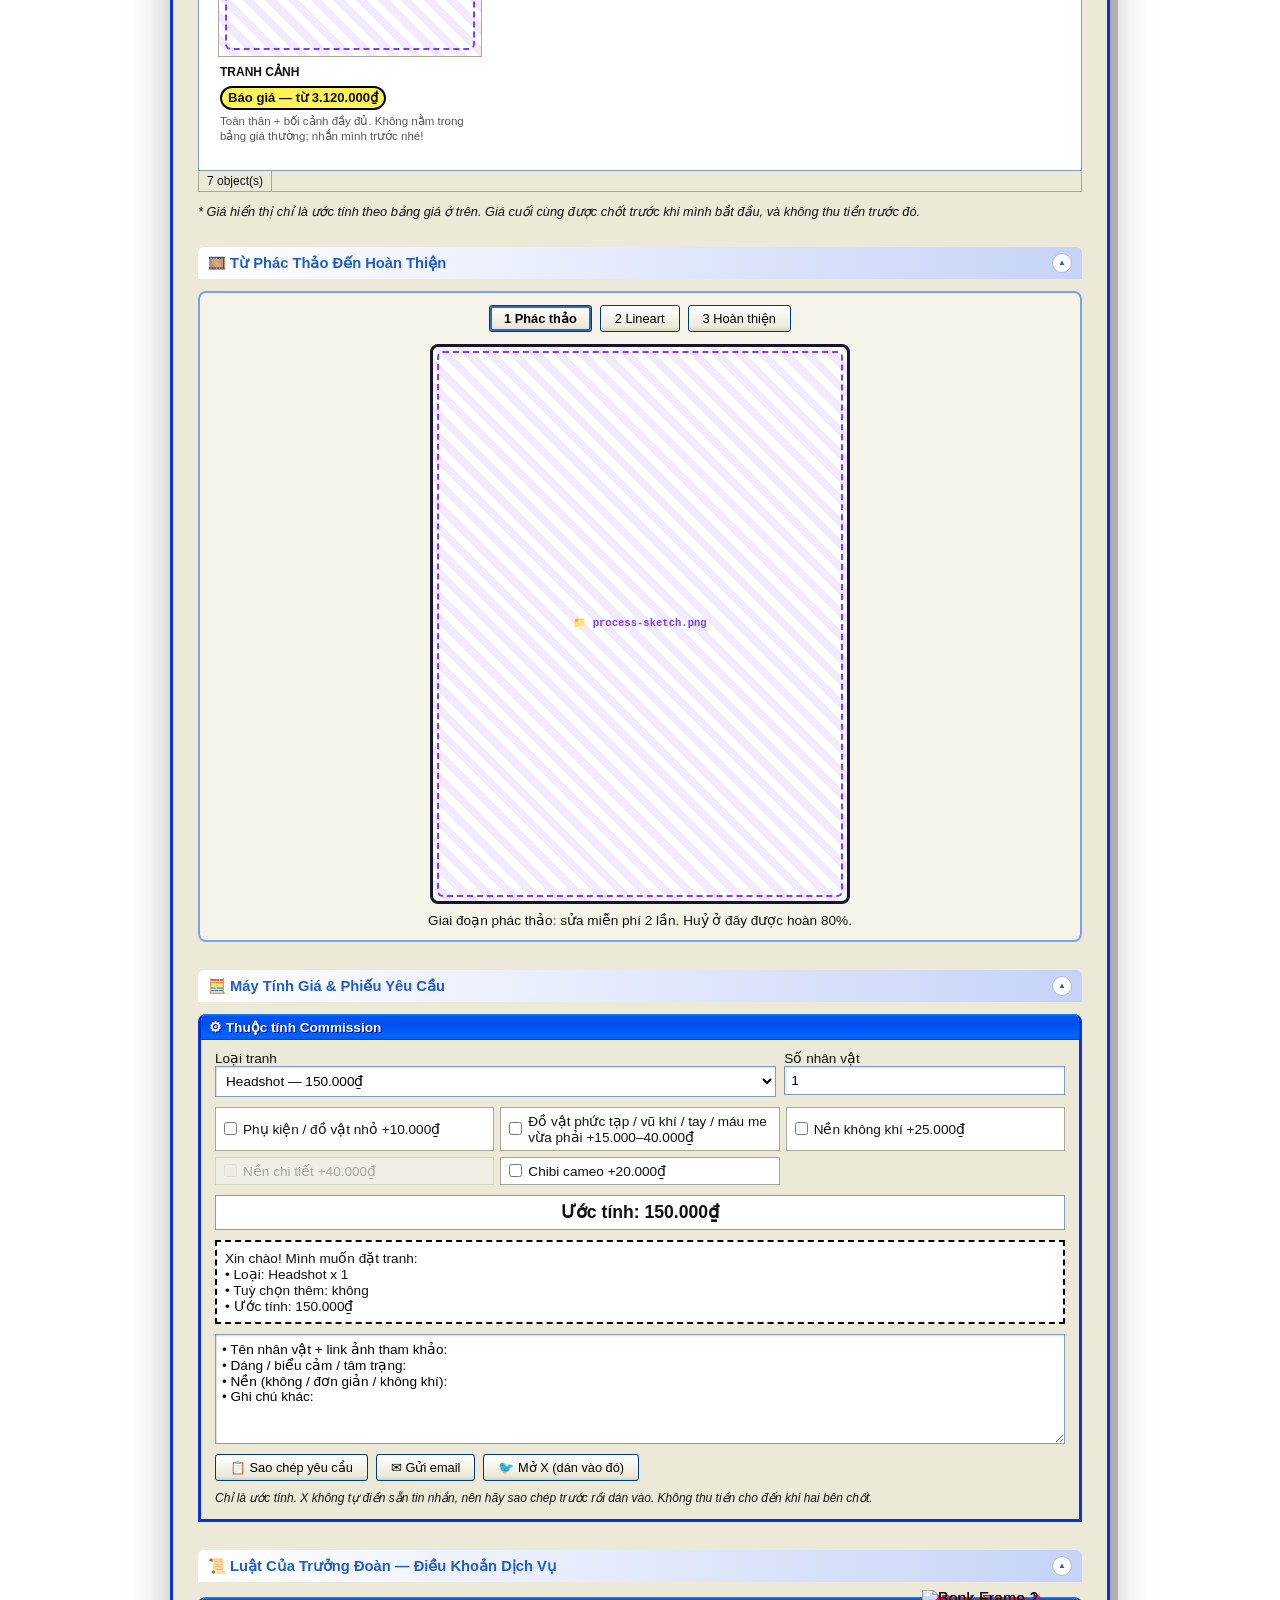
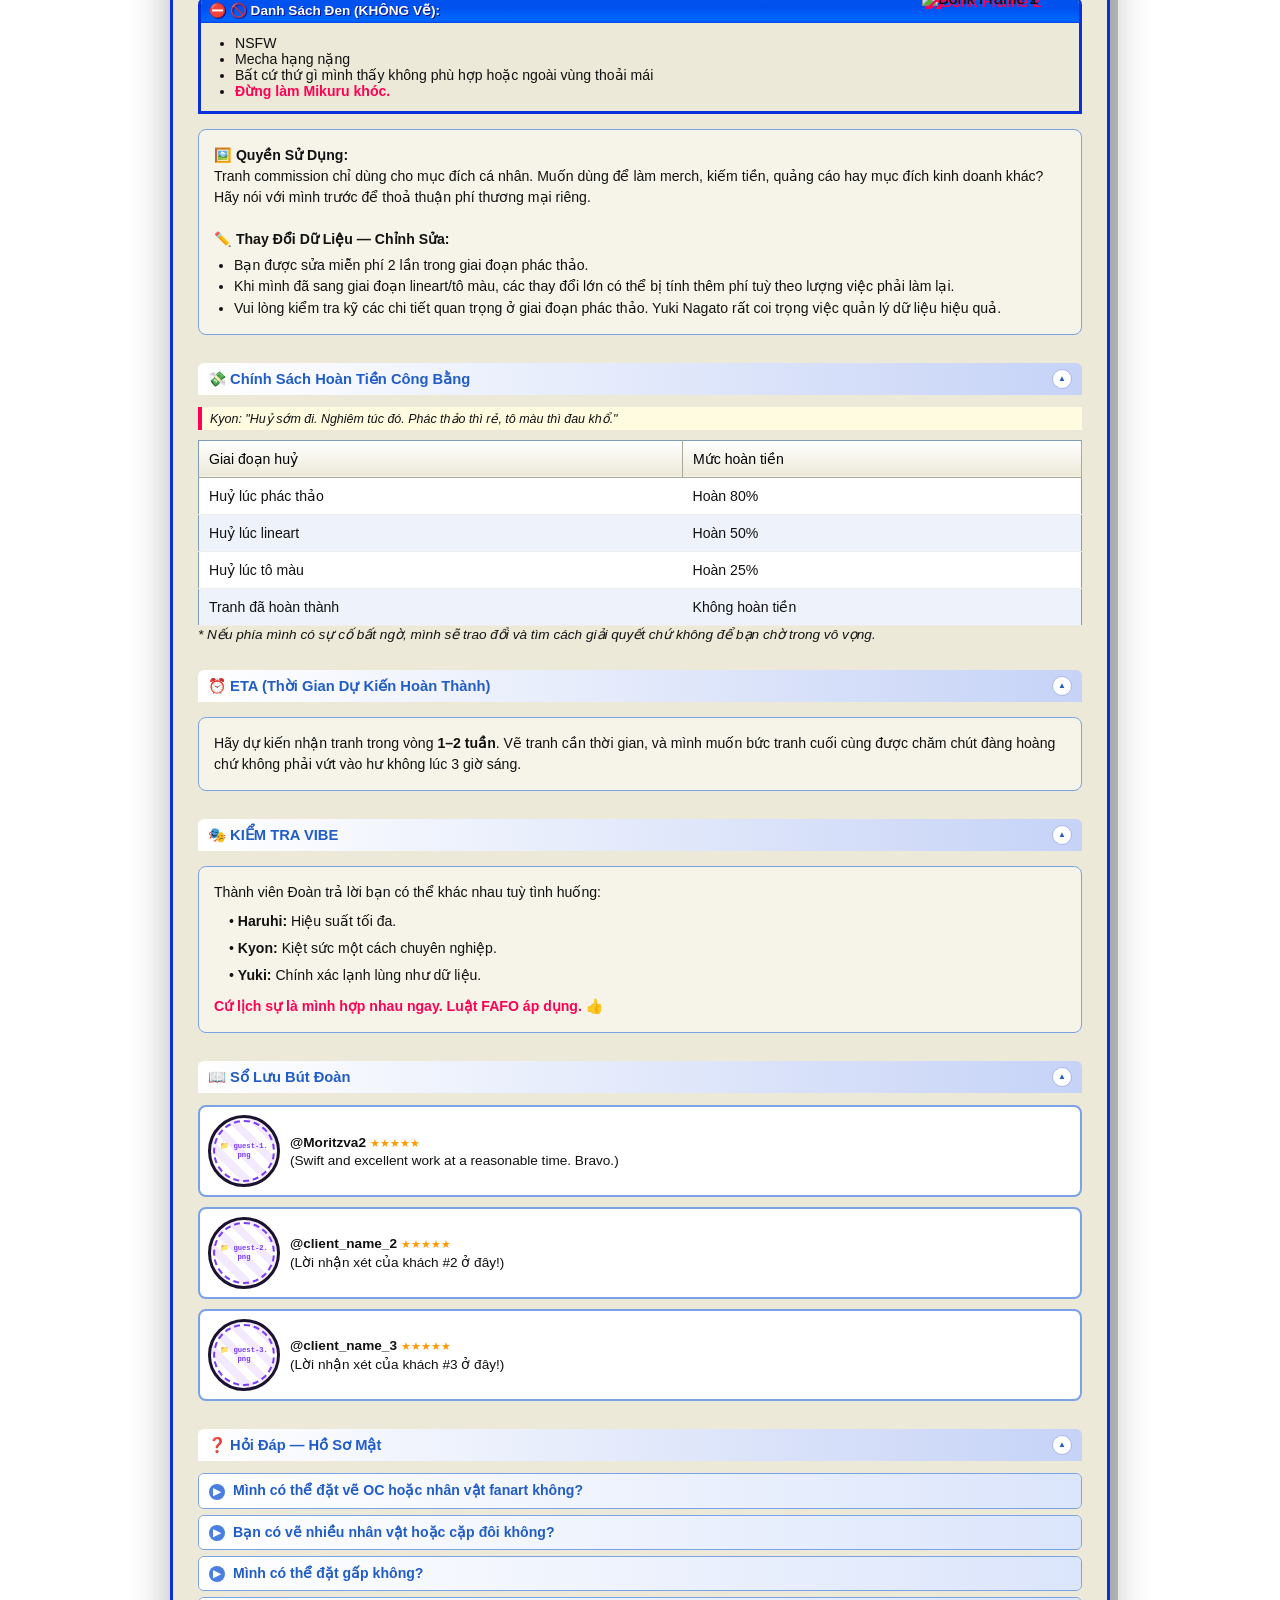
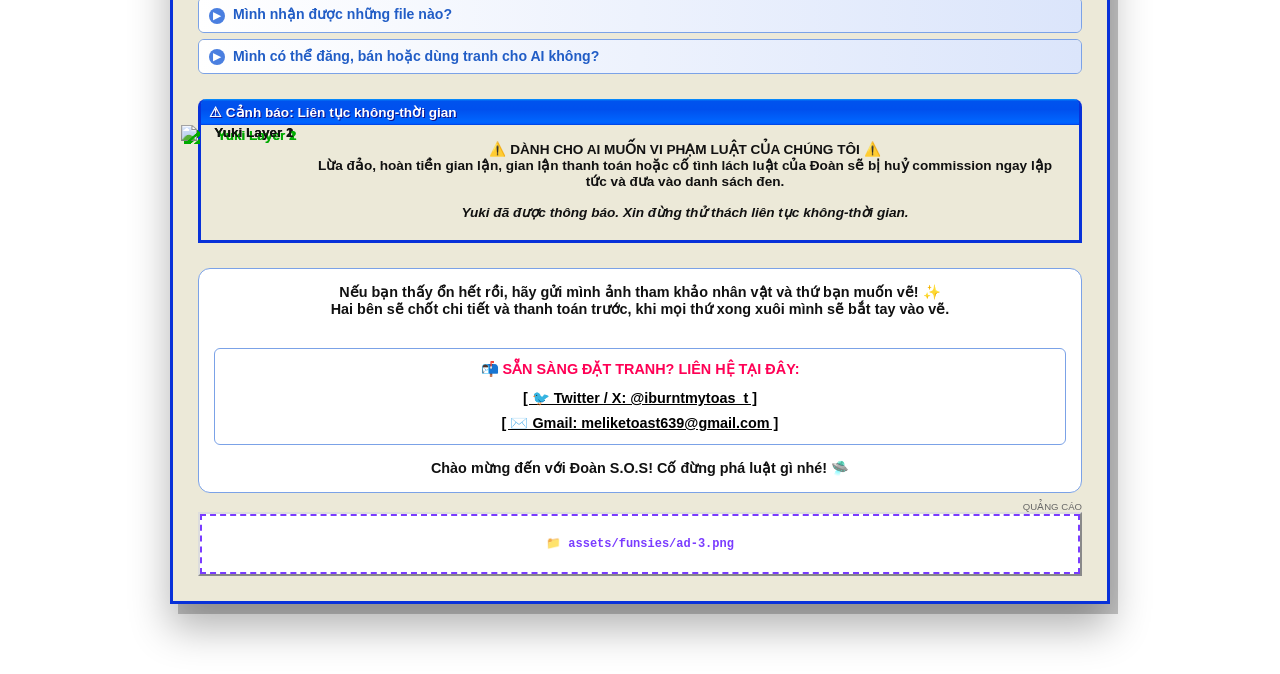
==== commit 70f03fbb: "Add files via upload" ====
--- a/board-xp-vi.html
+++ b/board-xp-vi.html
@@ -652,6 +652,7 @@
     .cf-b small{color:#666}
     .cf-err{grid-column:1/-1;min-height:1.2em;color:#d80000;font-weight:700}
   </style>
+  <link rel="stylesheet" href="amane.css">
 </head>
 <body>
   <div id="login" role="dialog" aria-modal="true" aria-label="Đăng nhập">
@@ -696,13 +697,13 @@
       <p class="header-subtext">Chào bạn! Cảm ơn đã ghé qua! Slot commission của Đoàn S.O.S chính thức mở rồi!<br><br>Mình không có hứng với tin nhắn linh tinh, nên nếu bạn là bot hay spammer thì BIẾN ĐI!</p>
 
       <div class="haruhi-top-right">
-        <img src="haruhi 2.png" alt="Haruhi Layer 2" class="haruhi-layer layer-bottom">
-        <img src="haruhi.png" alt="Haruhi Layer 1" class="haruhi-layer layer-top">
+        <img src="assets/sprites/haruhi 2.png" alt="Haruhi Layer 2" class="haruhi-layer layer-bottom">
+        <img src="assets/sprites/haruhi.png" alt="Haruhi Layer 1" class="haruhi-layer layer-top">
       </div>
     </div>
 
     <div class="status-bar" id="status-bar"></div>
-    <nav class="nav"><a class="start" href="#top" aria-label="Start"><img class="sb-s" src="XP_Button_Static.png" alt="Start"><img class="sb-h" src="XP_Button_Hover.png" alt=""><img class="sb-c" src="XP_Button_Click.png" alt=""></a><a href="#how">Cách đặt</a><a href="#rates">Bảng giá</a><a href="#gallery">Thư viện</a><a href="#process">Quy trình</a><a href="#calc">Tính giá</a><a href="#rules">Quy tắc</a><a href="#guestbook">Lưu bút</a><a href="#faq">Hỏi đáp</a><a href="#contact">Liên hệ</a><span class="clock" id="clock"></span></nav>
+    <nav class="nav"><a class="start" href="#top" aria-label="Start"><img class="sb-s" src="assets/sprites/XP_Button_Static.png" alt="Start"><img class="sb-h" src="assets/sprites/XP_Button_Hover.png" alt=""><img class="sb-c" src="assets/sprites/XP_Button_Click.png" alt=""></a><a href="#how">Cách đặt</a><a href="#rates">Bảng giá</a><a href="#gallery">Thư viện</a><a href="#process">Quy trình</a><a href="#calc">Tính giá</a><a href="#rules">Quy tắc</a><a href="#guestbook">Lưu bút</a><a href="#faq">Hỏi đáp</a><a href="#contact">Liên hệ</a><span class="clock" id="clock"></span></nav>
 
     <div class="visitor-counter-top">
       BẠN LÀ NGƯỜI THỨ <span class="counter-display" id="hit-counter">000,000</span> BƯỚC CHÂN VÀO ĐOÀN!
@@ -760,10 +761,10 @@
       </div>
 
       <div class="kyon-overlay-container">
-        <img src="kyon 3.png" alt="Swirl Left" class="kyon-swirl swirl-left">
-        <img src="kyon 3.png" alt="Swirl Right" class="kyon-swirl swirl-right">
-        <img src="kyon.png" alt="Kyon" class="kyon-base">
-        <img src="kyon 2.png" alt="Kyon Tired Effect" class="kyon-tired">
+        <img src="assets/sprites/kyon 3.png" alt="Swirl Left" class="kyon-swirl swirl-left">
+        <img src="assets/sprites/kyon 3.png" alt="Swirl Right" class="kyon-swirl swirl-right">
+        <img src="assets/sprites/kyon.png" alt="Kyon" class="kyon-base">
+        <img src="assets/sprites/kyon 2.png" alt="Kyon Tired Effect" class="kyon-tired">
       </div>
     </div>
 
@@ -786,17 +787,17 @@
     <p class="gallery-note">Bấm vào tranh bất kỳ để phóng to. Mỗi tranh cho biết thuộc loại nào và giá bao nhiêu theo bảng giá hiện tại, để bạn chọn phong cách và biết trước mức giá!</p>
 
     <div class="ladder">
-      <div class="rung"><div class="ph"><img src="example-chibi-1.png" alt="Ví dụ chibi" onerror="this.parentNode.classList.add('missing')"><span class="ph-name">📁 example-chibi-1.png</span></div>Chibi<span>60.000₫</span></div>
-      <div class="rung"><div class="ph"><img src="example-headshot-1.png" alt="Ví dụ headshot" onerror="this.parentNode.classList.add('missing')"><span class="ph-name">📁 example-headshot-1.png</span></div>Headshot<span>150.000₫</span></div>
-      <div class="rung"><div class="ph"><img src="example-halfbody-1.png" alt="Ví dụ nửa người" onerror="this.parentNode.classList.add('missing')"><span class="ph-name">📁 example-halfbody-1.png</span></div>Nửa người<span>295.000₫</span></div>
-      <div class="rung"><div class="ph"><img src="example-scene-1.png" alt="Ví dụ cảnh" onerror="this.parentNode.classList.add('missing')"><span class="ph-name">📁 example-scene-1.png</span></div>Cảnh<span>từ 3.120.000₫</span></div>
+      <div class="rung"><div class="ph"><img src="assets/portfolio/example-chibi-1.png" alt="Ví dụ chibi" onerror="this.parentNode.classList.add('missing')"><span class="ph-name">📁 example-chibi-1.png</span></div>Chibi<span>60.000₫</span></div>
+      <div class="rung"><div class="ph"><img src="assets/portfolio/example-headshot-1.png" alt="Ví dụ headshot" onerror="this.parentNode.classList.add('missing')"><span class="ph-name">📁 example-headshot-1.png</span></div>Headshot<span>150.000₫</span></div>
+      <div class="rung"><div class="ph"><img src="assets/portfolio/example-halfbody-1.png" alt="Ví dụ nửa người" onerror="this.parentNode.classList.add('missing')"><span class="ph-name">📁 example-halfbody-1.png</span></div>Nửa người<span>295.000₫</span></div>
+      <div class="rung"><div class="ph"><img src="assets/portfolio/example-scene-1.png" alt="Ví dụ cảnh" onerror="this.parentNode.classList.add('missing')"><span class="ph-name">📁 example-scene-1.png</span></div>Cảnh<span>từ 3.120.000₫</span></div>
     </div>
 
     <div class="gallery-grid">
 
       <div class="art-card">
-        <div class="art-thumb" data-full="headshot-chibi-cameo.jpg" data-cap="Headshot + chibi cameo">
-          <img src="headshot-chibi-cameo.jpg" alt="Cô gái tóc xanh kẹp tóc hình trái tim, một tay che mắt, trên tay có chibi nhỏ xíu" loading="lazy">
+        <div class="art-thumb" data-full="assets/portfolio/headshot-chibi-cameo.jpg" data-cap="Headshot + chibi cameo">
+          <img src="assets/portfolio/headshot-chibi-cameo.jpg" alt="Cô gái tóc xanh kẹp tóc hình trái tim, một tay che mắt, trên tay có chibi nhỏ xíu" loading="lazy">
         </div>
         <div class="art-caption">
           <span class="art-tier">Headshot + Chibi Cameo</span><br>
@@ -806,8 +807,8 @@
       </div>
 
       <div class="art-card">
-        <div class="art-thumb" data-full="headshot-props.jpg" data-cap="Headshot + đồ vật phức tạp + nền không khí">
-          <img src="headshot-props.jpg" alt="Cô gái tóc hồng đội mũ beret đang cười, có hoa hồng, nho, chim xanh và thú bông, hai tay áp má" loading="lazy">
+        <div class="art-thumb" data-full="assets/portfolio/headshot-props.jpg" data-cap="Headshot + đồ vật phức tạp + nền không khí">
+          <img src="assets/portfolio/headshot-props.jpg" alt="Cô gái tóc hồng đội mũ beret đang cười, có hoa hồng, nho, chim xanh và thú bông, hai tay áp má" loading="lazy">
         </div>
         <div class="art-caption">
           <span class="art-tier">Headshot + Đồ vật + Nền</span><br>
@@ -817,8 +818,8 @@
       </div>
 
       <div class="art-card">
-        <div class="art-thumb sensitive" data-full="halfbody-gore.jpg" data-cap="Nửa người + nền không khí + máu me vừa phải + nhân vật phía sau">
-          <img src="halfbody-gore.jpg" alt="Cô gái tóc đỏ mặc đồng phục dính máu đứng trong hành lang tối" loading="lazy">
+        <div class="art-thumb sensitive" data-full="assets/portfolio/halfbody-gore.jpg" data-cap="Nửa người + nền không khí + máu me vừa phải + nhân vật phía sau">
+          <img src="assets/portfolio/halfbody-gore.jpg" alt="Cô gái tóc đỏ mặc đồng phục dính máu đứng trong hành lang tối" loading="lazy">
         </div>
         <div class="art-caption">
           <span class="art-tier">Nửa người + Máu me</span><br>
@@ -828,8 +829,8 @@
       </div>
 
       <div class="art-card">
-        <div class="art-thumb" data-full="halfbody-lemon.jpg" data-cap="Nửa người + đồ vật + nền đơn giản">
-          <img src="halfbody-lemon.jpg" alt="Cô gái tóc nâu đội mũ beret có nấm, giơ cao một quả chanh khổng lồ" loading="lazy">
+        <div class="art-thumb" data-full="assets/portfolio/halfbody-lemon.jpg" data-cap="Nửa người + đồ vật + nền đơn giản">
+          <img src="assets/portfolio/halfbody-lemon.jpg" alt="Cô gái tóc nâu đội mũ beret có nấm, giơ cao một quả chanh khổng lồ" loading="lazy">
         </div>
         <div class="art-caption">
           <span class="art-tier">Nửa người</span><br>
@@ -839,8 +840,8 @@
       </div>
 
       <div class="art-card">
-        <div class="art-thumb" data-full="halfbody-piano.jpg" data-cap="Nửa người + nền không khí + đồ vật + nhân vật phía sau">
-          <img src="halfbody-piano.jpg" alt="Cô gái tóc xanh mặc đồng phục đeo băng tay chơi đàn piano trong phòng tối" loading="lazy">
+        <div class="art-thumb" data-full="assets/portfolio/halfbody-piano.jpg" data-cap="Nửa người + nền không khí + đồ vật + nhân vật phía sau">
+          <img src="assets/portfolio/halfbody-piano.jpg" alt="Cô gái tóc xanh mặc đồng phục đeo băng tay chơi đàn piano trong phòng tối" loading="lazy">
         </div>
         <div class="art-caption">
           <span class="art-tier">Nửa người + Bối cảnh</span><br>
@@ -850,8 +851,8 @@
       </div>
 
       <div class="art-card wide">
-        <div class="art-thumb" data-full="chibi-set.jpg" data-cap="4 Chibi Ngố/Gremlin cầm vũ khí/đồ vật">
-          <img src="chibi-set.jpg" alt="Bốn cô gái chibi cầm vũ khí và đồ vật" loading="lazy">
+        <div class="art-thumb" data-full="assets/portfolio/chibi-set.jpg" data-cap="4 Chibi Ngố/Gremlin cầm vũ khí/đồ vật">
+          <img src="assets/portfolio/chibi-set.jpg" alt="Bốn cô gái chibi cầm vũ khí và đồ vật" loading="lazy">
         </div>
         <div class="art-caption">
           <span class="art-tier">Chibi/Gremlin ×4</span><br>
@@ -861,8 +862,8 @@
       </div>
 
       <div class="art-card">
-        <div class="art-thumb" data-full="scene-forest.jpg" data-cap="Tranh cảnh: toàn thân + bối cảnh chi tiết (chỉ báo giá)">
-          <img src="scene-forest.jpg" alt="Cô gái tóc ngắn mặc đồng phục thủy thủ đi trên con đường rừng đầy nắng, có bướm và hoa" loading="lazy">
+        <div class="art-thumb" data-full="assets/portfolio/scene-forest.jpg" data-cap="Tranh cảnh: toàn thân + bối cảnh chi tiết (chỉ báo giá)">
+          <img src="assets/portfolio/scene-forest.jpg" alt="Cô gái tóc ngắn mặc đồng phục thủy thủ đi trên con đường rừng đầy nắng, có bướm và hoa" loading="lazy">
         </div>
         <div class="art-caption">
           <span class="art-tier">Tranh Cảnh</span><br>
@@ -877,9 +878,9 @@
     <div class="section-title" id="process">🎞️ Từ Phác Thảo Đến Hoàn Thiện</div>
     <div class="proc">
       <div class="tabs"><button class="btn alt on" data-t="0" type="button">1 Phác thảo</button><button class="btn alt" data-t="1" type="button">2 Lineart</button><button class="btn alt" data-t="2" type="button">3 Hoàn thiện</button></div>
-      <div class="pane on"><div class="ph tall"><img src="process-sketch.png" alt="Giai đoạn phác thảo" onerror="this.parentNode.classList.add('missing')"><span class="ph-name">📁 process-sketch.png</span></div><p>Giai đoạn phác thảo: sửa miễn phí 2 lần. Huỷ ở đây được hoàn 80%.</p></div>
-      <div class="pane"><div class="ph tall"><img src="process-lineart.png" alt="Giai đoạn lineart" onerror="this.parentNode.classList.add('missing')"><span class="ph-name">📁 process-lineart.png</span></div><p>Giai đoạn lineart: thay đổi lớn có thể tính thêm phí. Huỷ ở đây được hoàn 50%.</p></div>
-      <div class="pane"><div class="ph tall"><img src="process-final.png" alt="Bản hoàn thiện" onerror="this.parentNode.classList.add('missing')"><span class="ph-name">📁 process-final.png</span></div><p>Tô màu xong là hoàn tất! Huỷ giữa lúc tô màu được hoàn 25%.</p></div>
+      <div class="pane on"><div class="ph tall"><img src="assets/portfolio/process-sketch.png" alt="Giai đoạn phác thảo" onerror="this.parentNode.classList.add('missing')"><span class="ph-name">📁 process-sketch.png</span></div><p>Giai đoạn phác thảo: sửa miễn phí 2 lần. Huỷ ở đây được hoàn 80%.</p></div>
+      <div class="pane"><div class="ph tall"><img src="assets/portfolio/process-lineart.png" alt="Giai đoạn lineart" onerror="this.parentNode.classList.add('missing')"><span class="ph-name">📁 process-lineart.png</span></div><p>Giai đoạn lineart: thay đổi lớn có thể tính thêm phí. Huỷ ở đây được hoàn 50%.</p></div>
+      <div class="pane"><div class="ph tall"><img src="assets/portfolio/process-final.png" alt="Bản hoàn thiện" onerror="this.parentNode.classList.add('missing')"><span class="ph-name">📁 process-final.png</span></div><p>Tô màu xong là hoàn tất! Huỷ giữa lúc tô màu được hoàn 25%.</p></div>
     </div>
 
     <div class="section-title" id="calc">🧮 Máy Tính Giá &amp; Phiếu Yêu Cầu</div>
@@ -917,8 +918,8 @@
     <div class="tos-section-wrapper" id="rules">
 
       <div class="bonk-overlay-container">
-        <img src="hitting.png" alt="Bonk Frame 1" class="bonk-layer bonk-layer-bottom">
-        <img src="hitting 2.png" alt="Bonk Frame 2" class="bonk-layer bonk-layer-top">
+        <img src="assets/sprites/hitting.png" alt="Bonk Frame 1" class="bonk-layer bonk-layer-bottom">
+        <img src="assets/sprites/hitting 2.png" alt="Bonk Frame 2" class="bonk-layer bonk-layer-top">
       </div>
 
       <div class="section-title">📜 Luật Của Trưởng Đoàn — Điều Khoản Dịch Vụ</div>
@@ -982,9 +983,9 @@
 
     <div class="section-title" id="guestbook">📖 Sổ Lưu Bút Đoàn</div>
     <!-- EDIT: replace the @names and quotes with real client reviews -->
-    <div class="gb-entry"><div class="ph av"><img src="guest-1.png" alt="Ảnh đại diện khách" onerror="this.parentNode.classList.add('missing')"><span class="ph-name">📁 guest-1.png</span></div><div><b>@Moritzva2</b> <small>★★★★★</small><p>(Swift and excellent work at a reasonable time. Bravo.)</p></div></div>
-    <div class="gb-entry"><div class="ph av"><img src="guest-2.png" alt="Ảnh đại diện khách" onerror="this.parentNode.classList.add('missing')"><span class="ph-name">📁 guest-2.png</span></div><div><b>@client_name_2</b> <small>★★★★★</small><p>(Lời nhận xét của khách #2 ở đây!)</p></div></div>
-    <div class="gb-entry"><div class="ph av"><img src="guest-3.png" alt="Ảnh đại diện khách" onerror="this.parentNode.classList.add('missing')"><span class="ph-name">📁 guest-3.png</span></div><div><b>@client_name_3</b> <small>★★★★★</small><p>(Lời nhận xét của khách #3 ở đây!)</p></div></div>
+    <div class="gb-entry"><div class="ph av"><img src="assets/funsies/guest-1.png" alt="Ảnh đại diện khách" onerror="this.parentNode.classList.add('missing')"><span class="ph-name">📁 guest-1.png</span></div><div><b>@Moritzva2</b> <small>★★★★★</small><p>(Swift and excellent work at a reasonable time. Bravo.)</p></div></div>
+    <div class="gb-entry"><div class="ph av"><img src="assets/funsies/guest-2.png" alt="Ảnh đại diện khách" onerror="this.parentNode.classList.add('missing')"><span class="ph-name">📁 guest-2.png</span></div><div><b>@client_name_2</b> <small>★★★★★</small><p>(Lời nhận xét của khách #2 ở đây!)</p></div></div>
+    <div class="gb-entry"><div class="ph av"><img src="assets/funsies/guest-3.png" alt="Ảnh đại diện khách" onerror="this.parentNode.classList.add('missing')"><span class="ph-name">📁 guest-3.png</span></div><div><b>@client_name_3</b> <small>★★★★★</small><p>(Lời nhận xét của khách #3 ở đây!)</p></div></div>
 
     <div class="section-title" id="faq">❓ Hỏi Đáp — Hồ Sơ Mật</div>
     <details><summary>Mình có thể đặt vẽ OC hoặc nhân vật fanart không?</summary><p>Được chứ! Hãy gửi ảnh tham khảo rõ nét, và thêm góc nhìn khác (mặt sau, chi tiết trang phục) nếu có.</p></details>
@@ -996,8 +997,8 @@
     <!-- SPACE TIME WARNING -->
     <div class="space-time-warning">
       <div class="yuki-ufo-container" id="yuki-trigger">
-        <img src="yuki 2.png" alt="Yuki Layer 2" class="yuki-layer yuki-layer-bottom">
-        <img src="yuki.png" alt="Yuki Layer 1" class="yuki-layer yuki-layer-top">
+        <img src="assets/sprites/yuki 2.png" alt="Yuki Layer 2" class="yuki-layer yuki-layer-bottom">
+        <img src="assets/sprites/yuki.png" alt="Yuki Layer 1" class="yuki-layer yuki-layer-top">
       </div>
 
       ⚠️ DÀNH CHO AI MUỐN VI PHẠM LUẬT CỦA CHÚNG TÔI ⚠️<br>
@@ -1050,7 +1051,7 @@
     $('status-bar').innerHTML = `<span class="status-badge st-${STATUS.state}">${{ open: 'mở', waitlist: 'chờ', closed: 'đóng' }[STATUS.state]}</span><span>Slot:</span><span class="slots">${Array.from({length: STATUS.total}, (_, i) => `<i class="slot${i < STATUS.taken ? ' taken' : ''}"></i>`).join('')}</span><span>${Math.max(STATUS.total - STATUS.taken, 0)}/${STATUS.total} còn trống</span>`;
 
     /* THEME SOUND: opt-in only (no autoplay) */
-    const theme = new Audio('steam.mp3'), snd = $('snd');
+    const theme = new Audio('recorder/steam.mp3'), snd = $('snd');
     snd.onclick = () => {
       if (theme.paused) { theme.play().catch(() => {}); snd.textContent = '🔇 Tắt nhạc'; }
       else { theme.pause(); snd.textContent = '🔊 Phát nhạc'; }
@@ -1199,8 +1200,8 @@
         ystate = 1; isOverwritten = true;
         document.body.classList.add('yuki-overwrite-mode');
         textNodesToBinary.forEach(item => { item.node.nodeValue = textToBinary(item.original); });
-        new Audio('error.mp3').play().catch(() => {});
-        deadAudio = new Audio('dead.mp3'); deadAudio.load();
+        new Audio('recorder/error.mp3').play().catch(() => {});
+        deadAudio = new Audio('recorder/dead.mp3'); deadAudio.load();
         msg('Yuki.exe', '❌', 'Yuki.exe đã gặp sự cố và cần đóng lại.\nĐang ghi đè dữ liệu...', showBsod);
         ytimer = setTimeout(showBsod, 2500);
       } else {
@@ -1260,7 +1261,7 @@
     function closeThankYouBox() { document.getElementById('thank-you-popup').style.display = 'none'; }
 
     function triggerConfettiCelebration() {
-      const sound = new Audio('confetti.mp3'); // stacks intentionally
+      const sound = new Audio('recorder/confetti.mp3'); // stacks intentionally
       sound.play().catch(e => console.log('Audio autoplay prevented:', e));
 
       for (let i = 0; i < 120; i++) confettiParticles.push(new ConfettiParticle());
@@ -1327,9 +1328,9 @@
     $('off').onclick = () => { sm.classList.remove('on'); msg('Tắt máy tính', '🚫', 'Haruhi đã từ chối yêu cầu của bạn.\nĐoàn S.O.S không bao giờ ngủ!!!!'); };
   </script>
 
-  <button id="ms-ico" class="dicon" type="button"><img src="sweeper.svg" alt="">Dò mìn</button>
+  <button id="ms-ico" class="dicon" type="button"><img src="assets/funsies/sweeper.svg" alt="">Dò mìn</button>
   <div id="ms-win" class="mswin" hidden>
-    <div class="ms-tb" id="ms-tb"><span><img class="ms-ti" src="sweeper.svg" alt=""> Dò mìn</span><button id="ms-x" type="button" aria-label="Đóng Dò mìn">×</button></div>
+    <div class="ms-tb" id="ms-tb"><span><img class="ms-ti" src="assets/funsies/sweeper.svg" alt=""> Dò mìn</span><button id="ms-x" type="button" aria-label="Đóng Dò mìn">×</button></div>
     <div class="ms-menu">
       <button id="ms-gm" type="button" aria-haspopup="true" aria-expanded="false">Trò chơi</button>
       <div class="ms-dd" id="ms-dd" hidden>
@@ -1378,8 +1379,8 @@
     const signIn = () => {
       if (login.classList.contains('wel')) return;
       const n = $('lg-user').value.trim() || 'Khách';
-      new Audio('win95.mp3').play().catch(() => {});
-      noticeSnd = new Audio('notify.mp3'); noticeSnd.preload = 'auto';
+      new Audio('recorder/win95.mp3').play().catch(() => {});
+      noticeSnd = new Audio('recorder/notify.mp3'); noticeSnd.preload = 'auto';
       $('lg-wt').textContent = 'Chào mừng, ' + n;
       login.classList.add('wel');
       setTimeout(() => { login.classList.add('out'); document.body.classList.remove('lock'); lockEls.forEach(e => { e.inert = false; }); if (innerWidth >= 1440) openMs(); setTimeout(showNotice, 10000); }, 2200);
@@ -1395,10 +1396,10 @@
        src = file ảnh, href = link mở trang web ('' = không có),
        icon/text = nội dung popup, action = 'minesweeper' mở game Dò mìn */
     const ADS = [
-      { src: 'ad-1.png', href: '', icon: '📢', text: 'Bạn chẳng nhận được gì cả!\nKyon xin lỗi. Haruhi thì không.' },
-      { src: 'ad-2.png', href: '', icon: '🛸', text: 'Haruhi bảo bạn nên đi commission thay vì rước Rei về!' },
-      { src: 'ad-3.png', href: '', action: 'minesweeper' },
-      { src: 'ad-4.png', href: '', icon: '💢', text: 'Tập trung vào commission đi!!!\n- Haruhi' }
+      { src: 'assets/funsies/ad-1.png', href: '', icon: '📢', text: 'Bạn chẳng nhận được gì cả!\nKyon xin lỗi. Haruhi thì không.' },
+      { src: 'assets/funsies/ad-2.png', href: '', icon: '🛸', text: 'Haruhi bảo bạn nên đi commission thay vì rước Rei về!' },
+      { src: 'assets/funsies/ad-3.png', href: '', action: 'minesweeper' },
+      { src: 'assets/funsies/ad-4.png', href: '', icon: '💢', text: 'Tập trung vào commission đi!!!\n- Haruhi' }
     ];
     function mkAd(start) {
       const w = document.createElement('div'); w.className = 'ad-wrap';
@@ -1410,7 +1411,7 @@
         img.onerror = () => { s.innerHTML = '<div class="bn" style="color:#7a3cff;border:2px dashed #7a3cff;font:700 .75rem monospace">📁 ' + ad.src + '</div>'; };
         s.replaceChildren(img);
       };
-      const noSnd = new Audio('no.mp3');
+      const noSnd = new Audio('recorder/no.mp3');
       const click = () => {
         // play "no" every time an ad box is pressed
         noSnd.currentTime = 0;
@@ -1435,7 +1436,7 @@
       let g, over, won, started, t, timer, flags, flagMode = false;
       const pad = n => String(Math.max(0, Math.min(999, n))).padStart(3, '0');
       const nb = i => { const x = i % W, y = (i / W) | 0, a = []; for (let dy = -1; dy <= 1; dy++) for (let dx = -1; dx <= 1; dx++) { const X = x + dx, Y = y + dy; if ((dx || dy) && X >= 0 && X < W && Y >= 0 && Y < H) a.push(Y * W + X); } return a; };
-      function init() { clearInterval(timer); el.style.gridTemplateColumns = `repeat(${W},22px)`; g = Array.from({ length: W * H }, () => ({ m: 0, r: 0, f: 0, n: 0 })); over = won = started = false; t = 0; flags = 0; paint(); }
+      function init() { clearInterval(timer); el.style.gridTemplateColumns = `repeat(${W},22px)`; g = Array.from({ length: W * H }, () => ({ m: 0, r: 0, f: 0, n: 0 })); over = won = started = false; t = 0; flags = 0; paint(); window.dispatchEvent(new CustomEvent('sos:ms', { detail: { type: 'reset' } })); }
       function paint() {
         const fi = document.activeElement && document.activeElement.dataset ? document.activeElement.dataset.i : null;
         el.innerHTML = g.map((c, i) => {
@@ -1458,10 +1459,10 @@
           started = true; let k = 0;
           while (k < M) { const j = Math.floor(Math.random() * W * H); if (j !== i && !g[j].m) { g[j].m = 1; k++; } }
           g.forEach((x, j) => { x.n = nb(j).filter(q => g[q].m).length; });
-          timer = setInterval(() => { t++; $('ms-time').textContent = pad(t); }, 1000);
+          window.dispatchEvent(new CustomEvent('sos:ms', { detail: { type: 'start' } })); timer = setInterval(() => { t++; $('ms-time').textContent = pad(t); }, 1000);
         }
-        if (c.m) { over = true; clearInterval(timer); g.forEach(x => { if (x.m) x.r = 1; }); c.boom = 1; }
-        else { reveal(i); if (g.filter(x => !x.r).length === M) { won = true; clearInterval(timer); g.forEach(x => { if (x.m) x.f = 1; }); flags = M; } }
+        if (c.m) { over = true; clearInterval(timer); window.dispatchEvent(new CustomEvent('sos:ms', { detail: { type: 'lose' } })); g.forEach(x => { if (x.m) x.r = 1; }); c.boom = 1; }
+        else { reveal(i); if (g.filter(x => !x.r).length === M) { won = true; window.dispatchEvent(new CustomEvent('sos:ms', { detail: { type: 'win' } })); clearInterval(timer); g.forEach(x => { if (x.m) x.f = 1; }); flags = M; } }
         paint();
       }
       el.addEventListener('click', e => { const b = e.target.closest('[data-i]'); if (b) act(+b.dataset.i, flagMode); });
@@ -1483,7 +1484,7 @@
         const up = () => { tb.removeEventListener('pointermove', mv); tb.removeEventListener('pointerup', up); };
         tb.addEventListener('pointermove', mv); tb.addEventListener('pointerup', up);
       });
-      sm.querySelector('hr').insertAdjacentHTML('beforebegin', '<button type="button" id="msb"><img class="ms-ti" src="sweeper.svg" alt=""> Dò mìn</button>');
+      sm.querySelector('hr').insertAdjacentHTML('beforebegin', '<button type="button" id="msb"><img class="ms-ti" src="assets/funsies/sweeper.svg" alt=""> Dò mìn</button>');
       $('msb').onclick = () => { sm.classList.remove('on'); openMs(); };
 
       /* menu trò chơi + bàn chơi tuỳ chỉnh */
@@ -1562,5 +1563,7 @@
       $('regs').onclick = () => { sm.classList.remove('on'); open(); };
     })();
   </script>
+  <!-- Amane the companion (amane.css + amane.js; art goes in assets/companion/) -->
+  <script src="amane.js"></script>
 </body>
-</html>
+</html>
--- a/amane.css
+++ b/amane.css
@@ -0,0 +1,290 @@
+/* =====================================================================
+   AMANE — companion styles for the S.O.S. Brigade Commission Board
+   Works with amane.js. Nothing here touches existing board styles
+   except the temporary highlight on the language button (.amane-point).
+
+   Tweak the look from the variables below:
+     --am        sprite size (her canvas is square; art of any resolution is
+                 scaled to this many CSS pixels)
+     --am-bottom distance from the bottom of the screen (sits above the
+                 "Commission me" button)
+   ===================================================================== */
+
+:root { --am: 144px; --am-bottom: 102px; }
+@media (max-width: 640px) { :root { --am: 120px; --am-bottom: 98px; } }
+
+.amane {
+  --am-ink: var(--ink, #1b1230);
+  --am-pink: var(--pink, #ff5fa2);
+  --am-cyan: var(--cyan, #38d6ff);
+  position: fixed;
+  right: 14px;
+  bottom: var(--am-bottom);
+  z-index: 880;               /* below the fab (900) and the taskbar (950) */
+  display: flex;
+  flex-direction: column;
+  align-items: flex-end;
+  gap: 8px;
+  pointer-events: none;       /* only her own controls catch the mouse */
+  font-family: Verdana, Tahoma, 'Trebuchet MS', sans-serif;
+}
+.amane[hidden] { display: none; }
+body.lock .amane { display: none; }
+
+@media (max-width: 640px) { .amane { right: 8px; } }
+
+/* ---------- stage: cloud + sprite + mute button ---------- */
+.amane-stage {
+  position: relative;
+  width: calc(var(--am) * 1.25);
+  height: calc(var(--am) * 1.3);
+}
+
+/* Cloud: a separate layer. If assets/companion/amane_cloud.png exists
+   amane.js adds .has-art and uses it; otherwise this CSS cloud is shown. */
+.amane-cloud {
+  position: absolute;
+  left: 50%;
+  bottom: 0;
+  width: calc(var(--am) * 1.2);
+  height: calc(var(--am) * .42);
+  transform: translateX(-50%);
+  background: #fff;
+  border: 3px solid var(--am-ink);
+  border-radius: 999px;
+  box-shadow: 3px 3px 0 var(--am-pink);
+}
+.amane-cloud::before,
+.amane-cloud::after {
+  content: "";
+  position: absolute;
+  background: #fff;
+  border: 3px solid var(--am-ink);
+  border-bottom-color: transparent;
+  border-radius: 999px 999px 0 0;
+}
+.amane-cloud::before { left: 14%; top: -45%; width: 38%; height: 70%; }
+.amane-cloud::after  { right: 12%; top: -30%; width: 30%; height: 55%; }
+.amane-cloud.has-art {
+  background: center / 100% 100% no-repeat;
+  border: 0; box-shadow: none; border-radius: 0;
+  image-rendering: pixelated;
+}
+/* Cloud art present: it shares her canvas, so stack both layers on the exact same box. */
+.amane.cloud-art .amane-stage { height: var(--am); }
+.amane.cloud-art .amane-actor { bottom: 0; }
+.amane.cloud-art .amane-cloud { bottom: 0; width: var(--am); height: var(--am); }
+.amane-cloud.has-art::before,
+.amane-cloud.has-art::after { display: none; }
+
+/* ---------- the sprite (a real <button>, so keyboard works) ---------- */
+.amane-actor {
+  position: absolute;
+  left: 50%;
+  bottom: calc(var(--am) * .2);
+  width: var(--am);
+  height: var(--am);
+  margin-left: calc(var(--am) / -2);
+}
+.amane-actor.flip .amane-sprite { transform: scaleX(-1); }
+
+.amane-sprite {
+  display: block;
+  width: 100%;
+  height: 100%;
+  padding: 0;
+  margin: 0;
+  border: 0;
+  background: transparent;
+  cursor: pointer;
+  pointer-events: auto;
+  -webkit-tap-highlight-color: transparent;
+}
+.amane-sprite:focus-visible { outline: 3px solid var(--am-cyan); outline-offset: 3px; border-radius: 12px; }
+.amane-sprite img {
+  display: block;
+  width: 100%;
+  height: 100%;
+  object-fit: contain;
+  image-rendering: pixelated;
+  user-select: none;
+  -webkit-user-drag: none;
+}
+.amane-sprite img[hidden], .amane-ph[hidden] { display: none; }
+
+/* Placeholder shown for any animation whose PNGs are not in
+   assets/companion/ yet. Dashed outline = "art not drawn yet". */
+.amane-ph {
+  display: grid;
+  place-items: center;
+  width: 100%;
+  height: 100%;
+  font-size: calc(var(--am) * .46);
+  line-height: 1;
+  border-radius: 50%;
+  background: radial-gradient(circle at 35% 30%, #fff, #ffd6ec 70%);
+  border: 3px dashed var(--am-ink);
+  box-sizing: border-box;
+}
+.amane[data-sleeping="true"] .amane-ph { filter: saturate(.6) brightness(.95); }
+.amane-ph.alt { transform: translateY(-3px); }
+.amane-ph[data-lean="l"] { transform: rotate(-9deg) translateX(-3px); }
+.amane-ph[data-lean="r"] { transform: rotate(9deg) translateX(3px); }
+
+/* ---------- mute (silence) button ---------- */
+.amane-mute {
+  position: absolute;
+  left: -4px;
+  bottom: -2px;
+  width: 30px;
+  height: 30px;
+  padding: 0;
+  display: grid;
+  place-items: center;
+  font-size: 15px;
+  line-height: 1;
+  color: var(--am-ink);
+  background: #f4f4f4;
+  border: 2px solid var(--am-ink);
+  border-radius: 6px;
+  box-shadow: 2px 2px 0 var(--am-ink);
+  cursor: pointer;
+  pointer-events: auto;
+}
+.amane-mute:hover { background: #fff; }
+.amane-mute:active { transform: translate(2px, 2px); box-shadow: none; }
+.amane-mute:focus-visible { outline: 3px solid var(--am-cyan); outline-offset: 2px; }
+/* pressed = silenced: inverted button AND a different icon (🔕), so it never relies on colour alone */
+.amane-mute[aria-pressed="true"] {
+  background: var(--am-ink);
+  color: #fff;
+  box-shadow: inset 2px 2px 0 rgba(255,255,255,.25);
+}
+
+/* ---------- speech bubble: Windows XP balloon, no outline ---------- */
+.amane-bubble {
+  position: relative;
+  box-sizing: border-box;
+  max-width: min(260px, calc(100vw - 28px));
+  min-width: 70px;
+  padding: 10px 26px 10px 12px;
+  font-size: .8rem;
+  line-height: 1.4;
+  color: #000;
+  background: #ffffe1;
+  border: 0;
+  border-radius: 8px;
+  filter: drop-shadow(2px 3px 3px rgba(0, 0, 0, .35));   /* shadows the little tail too */
+  overflow-wrap: anywhere;
+  visibility: hidden;
+  opacity: 0;
+  transform: translateY(4px);
+  transition: opacity .15s, transform .15s, visibility 0s .15s;
+}
+.amane-bubble.open {
+  visibility: visible;
+  opacity: 1;
+  transform: none;
+  pointer-events: auto;
+  transition: opacity .15s, transform .15s;
+}
+.amane-bubble::after {
+  content: "";
+  position: absolute;
+  right: calc(var(--am) * .4);
+  bottom: -7px;
+  width: 14px;
+  height: 14px;
+  background: #ffffe1;
+  transform: rotate(45deg);
+  border-radius: 0 0 3px 0;
+}
+.amane-bubble a,
+.amane-bubble .amane-act {
+  color: #0a3fc8;
+  font: inherit;
+  font-weight: bold;
+  text-decoration: underline;
+  background: none;
+  border: 0;
+  padding: 0;
+  cursor: pointer;
+  text-align: left;
+}
+.amane-bubble a:hover,
+.amane-bubble .amane-act:hover { color: #c2005a; }
+.amane-bubble a:focus-visible,
+.amane-bubble .amane-act:focus-visible,
+.amane-x:focus-visible { outline: 2px solid #316ac5; outline-offset: 1px; border-radius: 2px; }
+.amane-hint { display: block; margin-top: 3px; }
+.amane-x {
+  position: absolute;
+  top: 3px;
+  right: 4px;
+  width: 18px;
+  height: 18px;
+  padding: 0;
+  font: bold 13px/16px Tahoma, Verdana, sans-serif;
+  color: #444;
+  background: none;
+  border: 0;
+  border-radius: 3px;
+  cursor: pointer;
+}
+.amane-x:hover { background: rgba(0, 0, 0, .1); color: #000; }
+
+/* Animal-Crossing-style letter pop. The letters keep their space while
+   hidden, so the balloon never resizes while she "talks". */
+.amane-w { display: inline-block; white-space: nowrap; }
+.amane-ch { display: inline-block; opacity: 0; }
+.amane-ch.in { opacity: 1; animation: amane-pop .22s ease-out; }
+@keyframes amane-pop {
+  0%   { transform: translateY(4px) scale(.5); opacity: 0; }
+  60%  { transform: translateY(-2px) scale(1.2); opacity: 1; }
+  100% { transform: none; opacity: 1; }
+}
+
+/* text for screen readers only */
+.amane-sr {
+  position: absolute !important;
+  width: 1px; height: 1px;
+  margin: -1px; padding: 0; border: 0;
+  overflow: hidden;
+  clip: rect(0 0 0 0);
+  white-space: nowrap;
+}
+
+/* ---------- sparkles for the victory dance ---------- */
+.amane-spark {
+  position: absolute;
+  font-size: 16px;
+  color: #ffcf2e;
+  text-shadow: 0 0 2px #fff, 1px 1px 0 var(--am-ink);
+  pointer-events: none;
+  animation: amane-spark 1.2s ease-out forwards;
+}
+@keyframes amane-spark {
+  0%   { opacity: 0; transform: scale(.3) translateY(6px); }
+  30%  { opacity: 1; }
+  100% { opacity: 0; transform: scale(1.2) translateY(-16px); }
+}
+
+/* ---------- the board's own "HQ notice" balloon ----------
+   It used to sit at bottom:96px, exactly where Amane lives and on top of her
+   buttons. Lift it above her, leaving room underneath for her speech bubble.
+   Only its position changes; the balloon itself is untouched. */
+body .vgen-side-banner { bottom: calc(var(--am-bottom) + var(--am) * 1.3 + 120px); }
+
+/* ---------- pointing at the language button ---------- */
+.amane-point {
+  outline: 3px dashed #ff0055 !important;
+  outline-offset: 2px;
+  animation: amane-point .7s ease-in-out infinite alternate;
+}
+@keyframes amane-point { to { outline-offset: 5px; } }
+
+@media (prefers-reduced-motion: reduce) {
+  .amane-bubble, .amane-bubble.open { transition: none; transform: none; }
+  .amane-spark, .amane-point, .amane-ch.in { animation: none; }
+}
+@media print { .amane { display: none; } }
